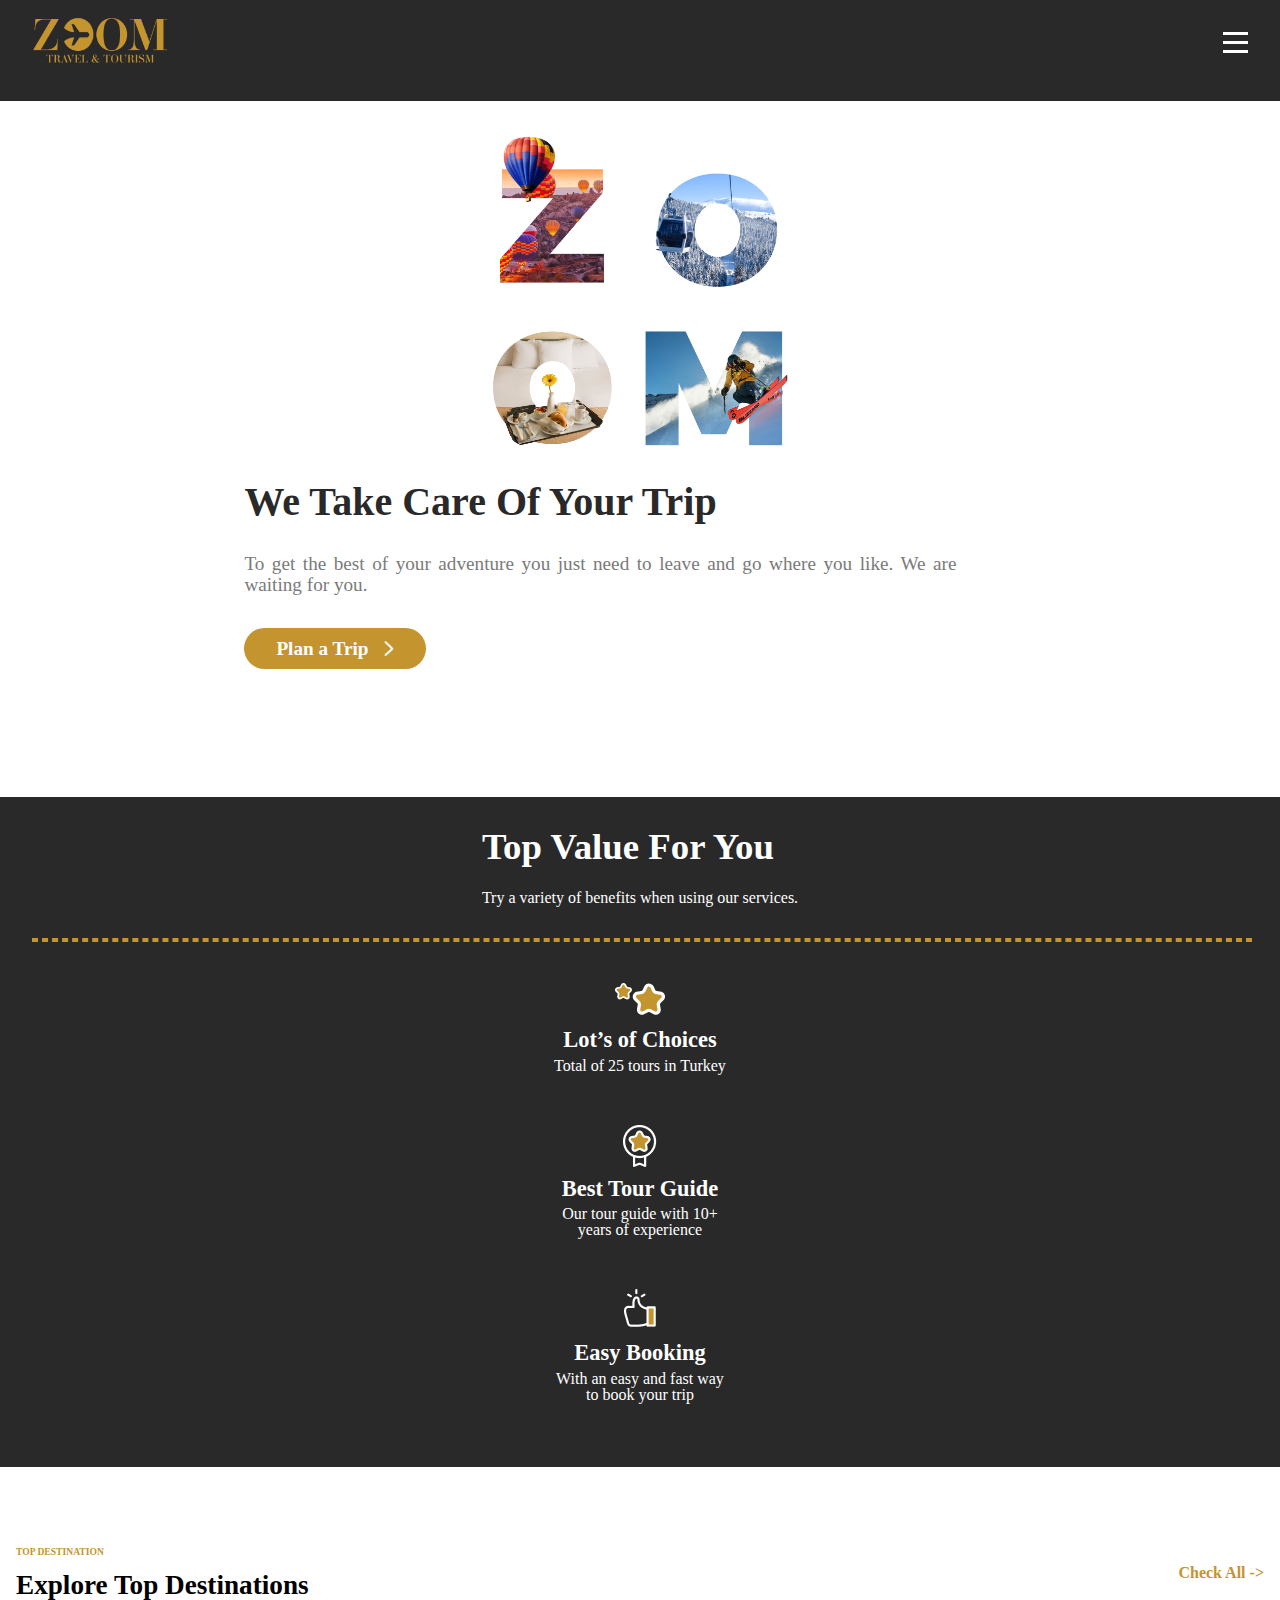
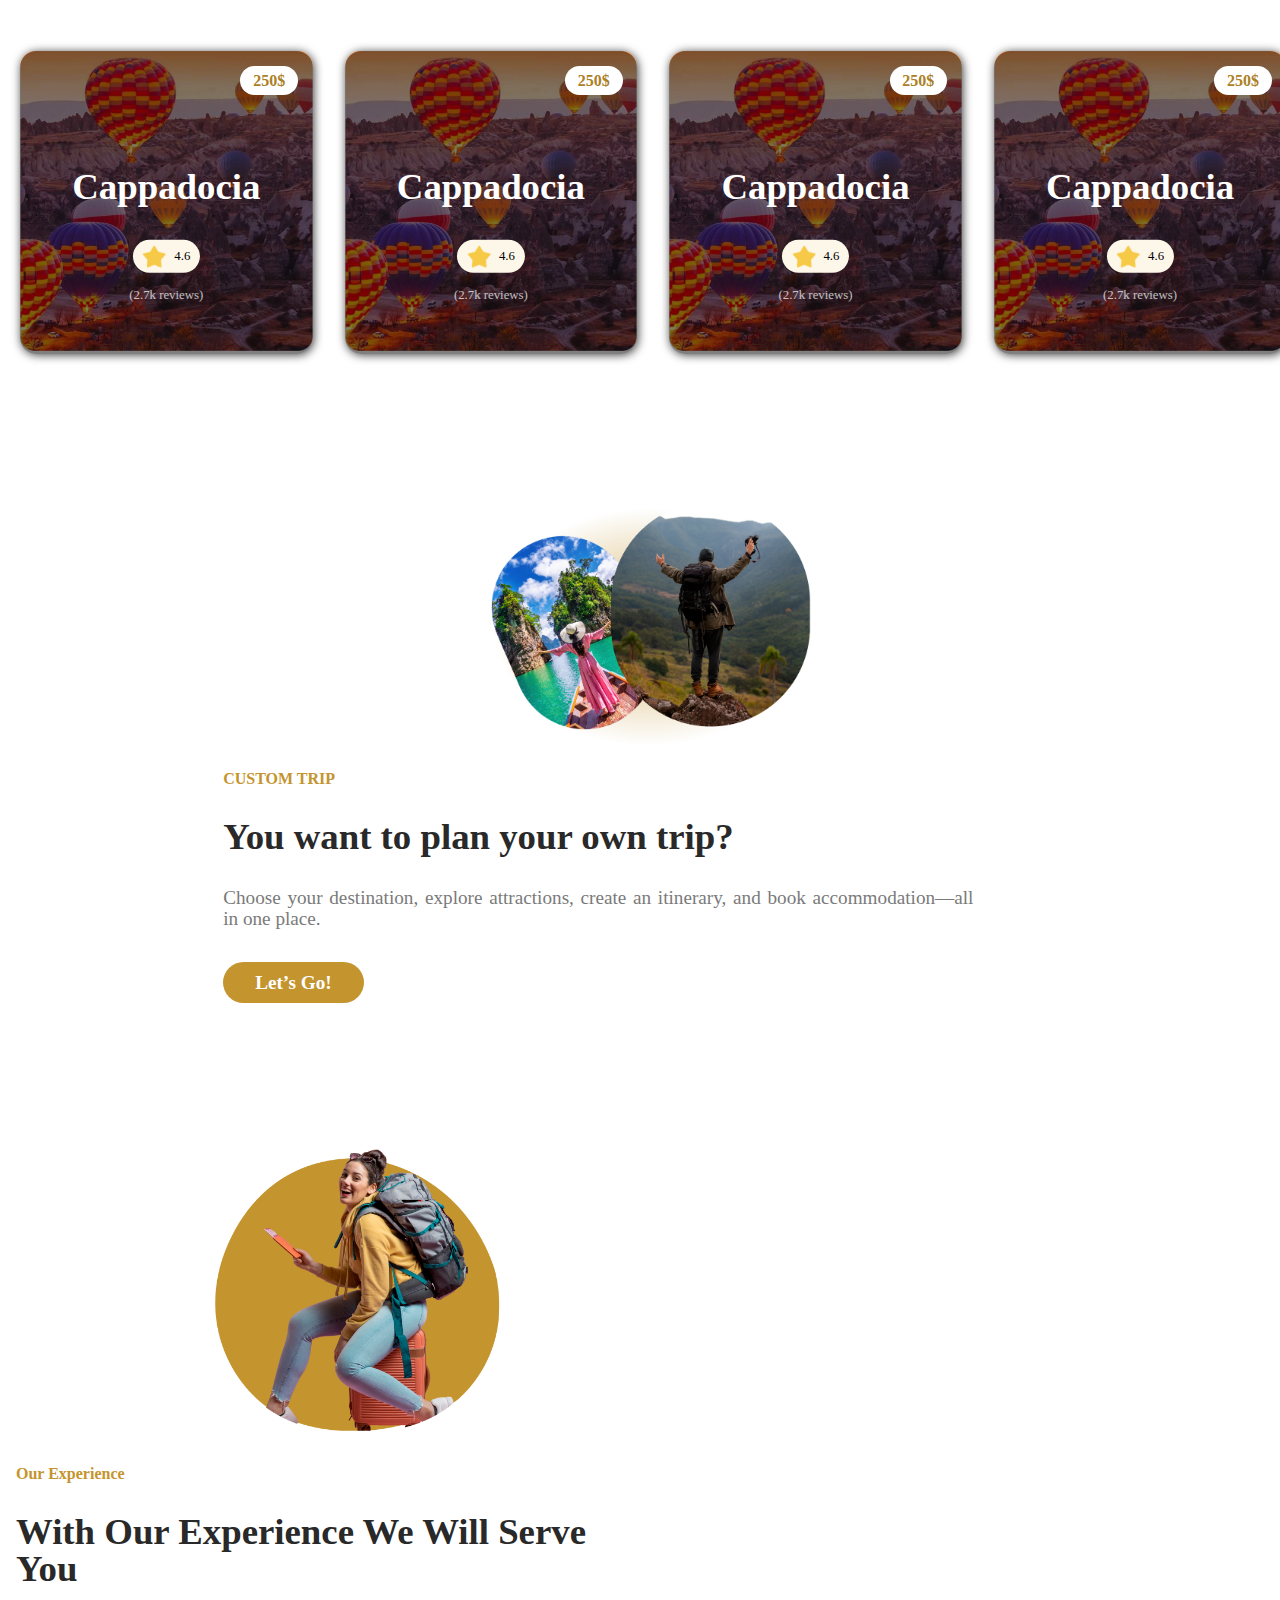
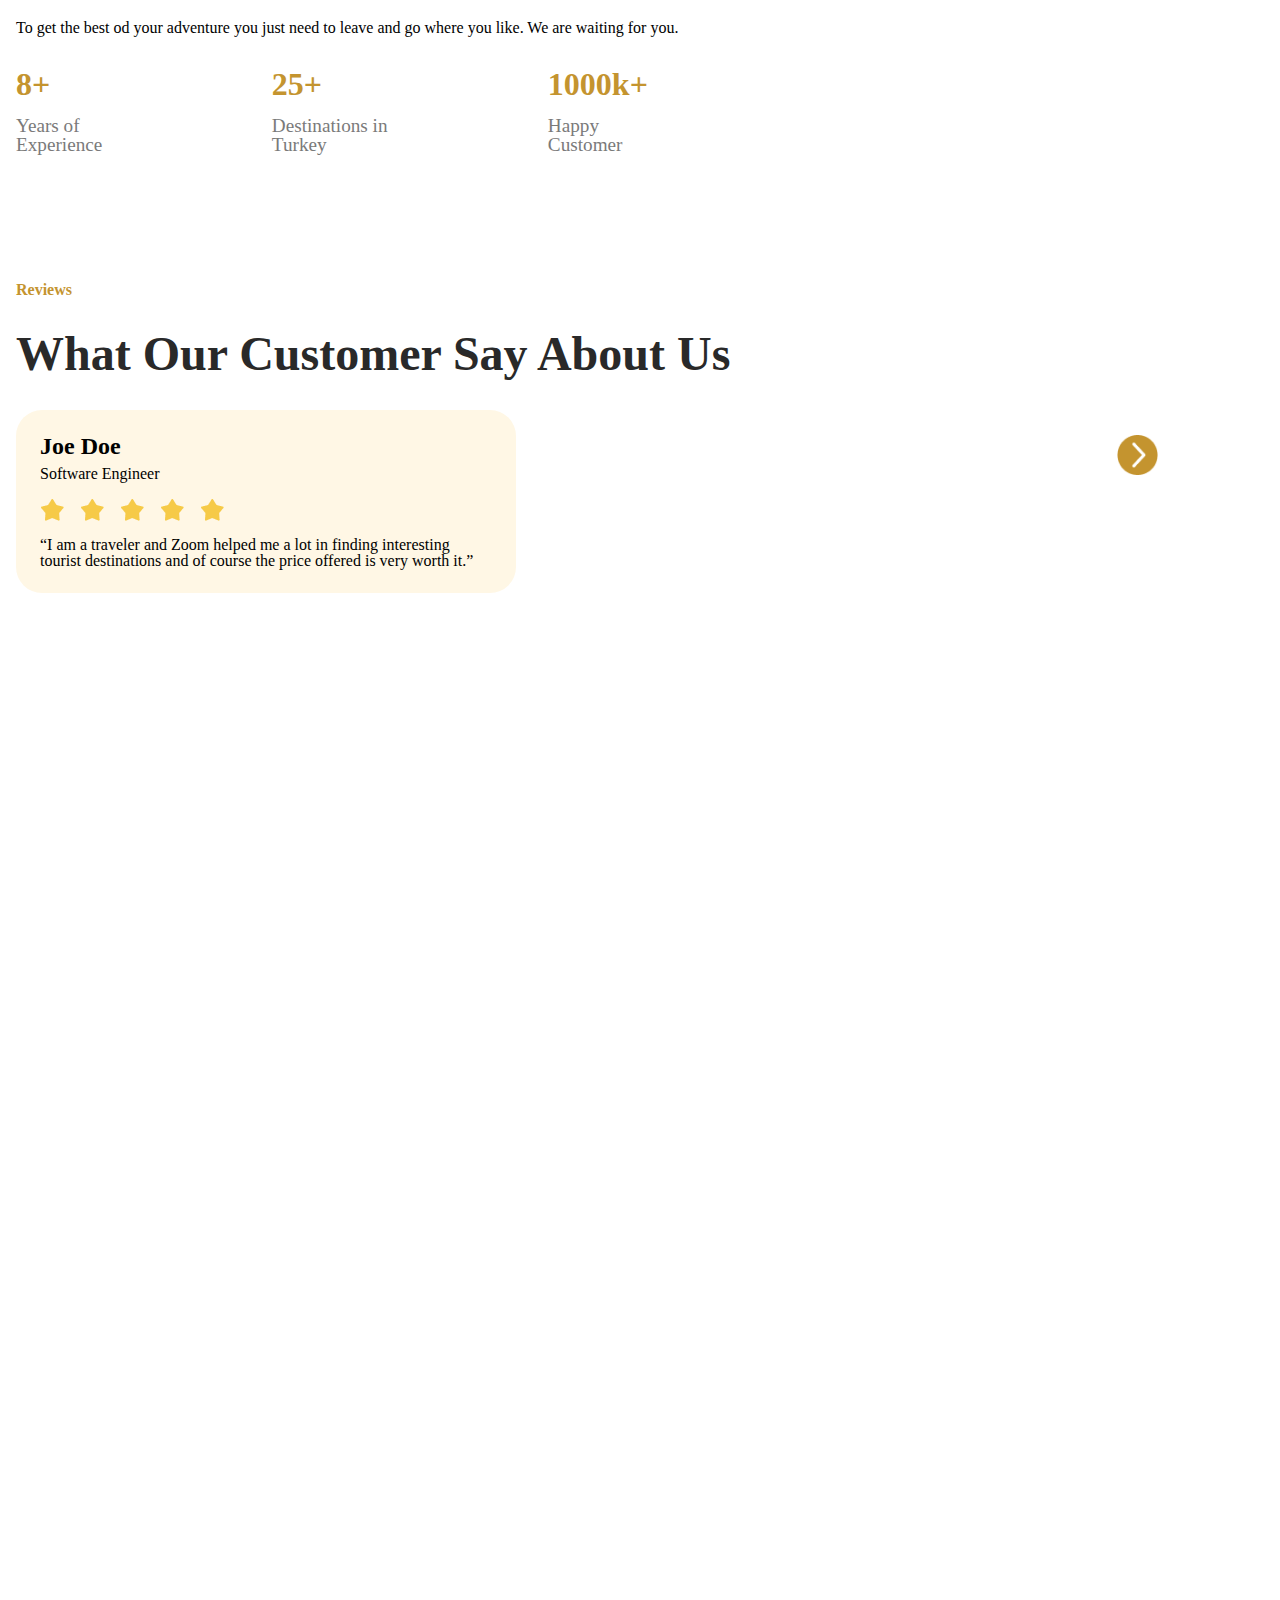
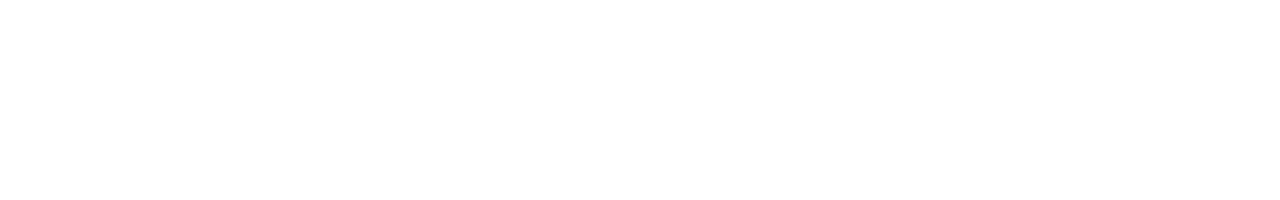
==== Html/index.html @ c35bd34d "links fixing" ====
<!DOCTYPE html>

<html>

<head>
    <meta charset="utf-8">
    <meta http-equiv="X-UA-Compatible" content="IE=edge">
    <title>Zoom Tourism</title>
    <meta name="Authors" content="Mohammad Soqar, Mohammed AS Alazzar">
    <meta name="description" content="">
    <link rel="icon" href="../assets/Brand/LogoPlane.png">

    <meta name="viewport" content="width=device-width, initial-scale=1">
    <link rel="stylesheet" href="../Style/style.css">
    <link rel="stylesheet" href="../Style/navbar.css">
    <link rel="stylesheet" href="../Style/index.css">
</head>

<body>
    <nav class="nav-bar">
        <div class="nav-header">
            <a href="index.html"><img src="../assets/Brand/Logo.png" alt="Logo" class="logo"></a>
            <div class="hamburger-menu">
                <div class="bar"></div>
                <div class="bar"></div>
                <div class="bar"></div>
            </div>
        </div>
        <ul class="nav-list">
            <a href="aboutus.html">
                <li class="nav-links">About Us</li>
            </a>
            <a href="trips.html">
                <li class="nav-links">Trips</li>
            </a>
            <a href="blogs.html">
                <li class="nav-links">Blogs</li>
            </a>
            <a href="carRental.html">
                <li class="nav-links">Car Rental</li>
            </a>
        </ul>
        <!-- Include the buttons here initially hidden -->
        <div class="nav-buttons">
            <button class="Transperent-brand-btn">Login</button>
            <button class="brand-background-btn">Sign up</button>
        </div>
    </nav>



    <section class="img-text-section">
        <div class="text-side">
            <h1>We Take Care Of Your Trip</h1>
            <p>To get the best of your adventure you just need to leave and go where you like. We are waiting for you.
            </p>
            <a class="brand-background-btn anchor-with-img" href="">Plan a Trip <img src="../assets/Icons/arrowRight.png"
                    style="max-height: 15px;" alt=""></a>
        </div>

        <div>
            <img class="main-ZOOM" src="../assets/Pictures/main-ZOOM.png" alt="">
        </div>
    </section>


    <section class="value-section">
        <div class="man-suitcase-side">
            <div class="man-suitcase">
                <img src="../assets/Pictures/man-suitcase.png" style="max-height: 420px;" alt="man-suitcase">
            </div>
            <div>
                <img src="../assets/Pictures/man-suitcase.png" style="opacity: 0; max-height: 420px;" alt="man-suitcase">
            </div>
        </div>




        <div class="top-values">
            <div class="value-sec-title">
                <h2>Top Value For You</h2>
                <p>Try a variety of benefits when using our services.</p>
            </div>

            <div class="dashed-line-mobile">
                <div class="dashed-line"></div>
            </div>

            <div class="values">
                <div class="value">
                    <div class="value-title">
                        <img src="../assets/Icons/twoStars.png" alt="">
                        <h3>Lot’s of Choices</h3>
                    </div>
                    <div class="value-para">
                        <img src="../assets/Icons/twoStars.png" style="opacity: 0 !important;" alt="placeholder">
                        <p>Total of 25 tours in Turkey</p>
                    </div>
                </div>

                <div class="value">
                    <div class="value-title">
                        <img src="../assets/Icons/starBadge.png" alt="">
                        <h3>Best Tour Guide</h3>
                    </div>
                    <div class="value-para">
                        <img src="../assets/Icons/starBadge.png" style="opacity: 0 !important;" alt="placeholder">
                        <p>Our tour guide with 10+ years of experience</p>
                    </div>
                </div>

                <div class="value">
                    <div class="value-title">
                        <img src="../assets/Icons/like.png" alt="">
                        <h3>Easy Booking</h3>
                    </div>
                    <div class="value-para">
                        <img src="../assets/Icons/like.png" style="opacity: 0 !important;" alt="placeholder">
                        <p>With an easy and fast way to book your trip</p>
                    </div>
                </div>

            </div>

        </div>
    </section>



    <section class="top-dest-sec">

        <div class="section-title">
            <div class="section-title-text">
                <h2>TOP DESTINATION</h2>
                <h3>Explore Top Destinations</h3>
            </div>
            <div class="section-title-cta">
                <a href="">Check All -></a>
            </div>
        </div>

        <div class="carousel-container">
            <button class="carousel-control prev"><img src="../assets/Icons/arrowLeft.png" alt=""></button>

            <div class="carousel">
                <div class="carousel-item">
                    <div class="Thumbnail">
                        <span>250$</span>
                        <img src="../assets/trips/kapadokya.png" alt="Trip 1">
                    </div>

                    <div class="trip-description">
                        <div class="trip-title">
                            <h3>Enjoy the Beauty of Bursa</h3>
                            <p>Bursa</p>
                        </div>

                        <div class="rating">
                            <div class="star-rating"><img src="../assets/Icons/StarReview.png" alt="star">4.6</div>
                            <span>(2.7k reviews)</span>
                        </div>
                    </div>


                </div>

                <div class="carousel-item">
                    <div class="Thumbnail">
                        <span>250$</span>
                        <img src="../assets/trips/Trabzon.png" alt="Trip 1">
                    </div>

                    <div class="trip-description">
                        <div class="trip-title">
                            <h3>Enjoy the Beauty of Bursa</h3>
                            <p>Bursa</p>
                        </div>

                        <div class="rating">
                            <div class="star-rating"><img src="../assets/Icons/StarReview.png" alt="star">4.6</div>
                            <span>(2.7k reviews)</span>
                        </div>
                    </div>
                </div>

                <div class="carousel-item">
                    <div class="Thumbnail">
                        <span>250$</span>
                        <img src="../assets/trips/Bursa.png" alt="Trip 1">
                    </div>

                    <div class="trip-description">
                        <div class="trip-title">
                            <h3>Enjoy the Beauty of Bursa</h3>
                            <p>Bursa</p>
                        </div>

                        <div class="rating">
                            <div class="star-rating"><img src="../assets/Icons/StarReview.png" alt="star">4.6</div>
                            <span>(2.7k reviews)</span>
                        </div>
                    </div>
                </div>
            </div>
            <button class="carousel-control next"><img src="../assets/Icons/arrowRight.png" alt=""></button>
        </div>

        <div class="carousel-container-mobile">
            <div class="carousel-item-mobile">

                <span class="price-tag">250$</span>

                <div class="trip-description-mobile">

                    <div class="trip-title-mobile">
                        <h3>Cappadocia</h3>
                    </div>

                    <div class="rating-mobile">
                        <div class="star-rating-mobile"><img src="../assets/Icons/StarReview.png" alt="star">4.6</div>
                        <span>(2.7k reviews)</span>
                    </div>

                </div>

                <div class="image-container">
                    <img class="Thumbnail-trip-mobile" height="300px" src="../assets/trips/kapadokya.png" alt="Trip 1">
                </div>
            </div>

            <div class="carousel-item-mobile">

                <span class="price-tag">250$</span>

                <div class="trip-description-mobile">

                    <div class="trip-title-mobile">
                        <h3>Cappadocia</h3>
                    </div>

                    <div class="rating-mobile">
                        <div class="star-rating-mobile"><img src="../assets/Icons/StarReview.png" alt="star">4.6</div>
                        <span>(2.7k reviews)</span>
                    </div>

                </div>

                <div class="image-container">
                    <img class="Thumbnail-trip-mobile" height="300px" src="../assets/trips/kapadokya.png" alt="Trip 1">
                </div>
            </div>
            <div class="carousel-item-mobile">

                <span class="price-tag">250$</span>

                <div class="trip-description-mobile">

                    <div class="trip-title-mobile">
                        <h3>Cappadocia</h3>
                    </div>

                    <div class="rating-mobile">
                        <div class="star-rating-mobile"><img src="../assets/Icons/StarReview.png" alt="star">4.6</div>
                        <span>(2.7k reviews)</span>
                    </div>

                </div>

                <div class="image-container">
                    <img class="Thumbnail-trip-mobile" height="300px" src="../assets/trips/kapadokya.png" alt="Trip 1">
                </div>
            </div>

            <div class="carousel-item-mobile">

                <span class="price-tag">250$</span>

                <div class="trip-description-mobile">

                    <div class="trip-title-mobile">
                        <h3>Cappadocia</h3>
                    </div>

                    <div class="rating-mobile">
                        <div class="star-rating-mobile"><img src="../assets/Icons/StarReview.png" alt="star">4.6</div>
                        <span>(2.7k reviews)</span>
                    </div>

                </div>

                <div class="image-container">
                    <img class="Thumbnail-trip-mobile" height="300px" src="../assets/trips/kapadokya.png" alt="Trip 1">
                </div>
            </div>

            <div class="carousel-item-mobile">

                <span class="price-tag">250$</span>

                <div class="trip-description-mobile">

                    <div class="trip-title-mobile">
                        <h3>Cappadocia</h3>
                    </div>

                    <div class="rating-mobile">
                        <div class="star-rating-mobile"><img src="../assets/Icons/StarReview.png" alt="star">4.6</div>
                        <span>(2.7k reviews)</span>
                    </div>

                </div>

                <div class="image-container">
                    <img class="Thumbnail-trip-mobile" height="300px" src="../assets/trips/kapadokya.png" alt="Trip 1">
                </div>
            </div>

            <div class="carousel-item-mobile">

                <span class="price-tag">250$</span>

                <div class="trip-description-mobile">

                    <div class="trip-title-mobile">
                        <h3>Cappadocia</h3>
                    </div>

                    <div class="rating-mobile">
                        <div class="star-rating-mobile"><img src="../assets/Icons/StarReview.png" alt="star">4.6</div>
                        <span>(2.7k reviews)</span>
                    </div>

                </div>

                <div class="image-container">
                    <img class="Thumbnail-trip-mobile" height="300px" src="../assets/trips/kapadokya.png" alt="Trip 1">
                </div>
            </div>
        </div>

    </section>

    <section class="img-text-section CustomTrip-section">

        <div class="text-side CustomTrip-text">
            <h2>CUSTOM TRIP</h2>
            <h3>You want to plan your own trip?</h3>
            <p>Choose your destination, explore attractions, create an itinerary, and book accommodation—all in one
                place.</p>
            <a class="brand-background-btn anchor-with-img" href="">Let’s Go!</a>
        </div>
        <div>
            <img class="CustomTrip-img" src="../assets/Pictures/CustomTrip.png" alt="">
        </div>
    </section>

    <section class="experience-sec">

        <div>
            <img class="xp-girl" src="../assets/Pictures/girl-xp-suitcase.png" alt="">
        </div>

        <div class="experience-text-side">
            <h2>Our Experience</h2>
            <h3>With Our Experience We Will Serve You</h3>
            <p>To get the best od your adventure you just need to leave and go where you like. We are waiting for you.
            </p>
            <div class="experience-items">
                <div class="xp-item">
                    <h4>8+</h4>
                    <p>Years of Experience</p>
                </div>
                <div class="xp-item">
                    <h4>25+</h4>
                    <p>Destinations in Turkey</p>
                </div>
                <div class="xp-item">
                    <h4>1000k+</h4>
                    <p>Happy Customer</p>
                </div>
            </div>
        </div>

    </section>


    <section class="review-sec">
        <div class="reviews-text-side">
            <div class="reviews-text">
                <h2>Reviews</h2>
                <h3>What Our Customer Say About Us</h3>
            </div>
            <div class="reviews">
                <button class="next-btn"><img style="max-height: 40px;" src="../assets/Icons/right-btn-arrow.png"
                        alt=""></button>
                <div class="review-carousel">


                    <div class="carousel-viewport">
                        <div class="review-card-container">
                            <div class="review-card">
                                <div class="review-id">
                                    <h4>Joe Doe</h4>
                                    <span>Software Engineer</span>
                                </div>

                                <div class="review-stars">
                                    <img src="../assets/Icons/StarReview.png" alt="">
                                    <img src="../assets/Icons/StarReview.png" alt="">
                                    <img src="../assets/Icons/StarReview.png" alt="">
                                    <img src="../assets/Icons/StarReview.png" alt="">
                                    <img src="../assets/Icons/StarReview.png" alt="">
                                </div>
                                <p>“I am a traveler and Zoom helped me a lot in finding interesting tourist destinations
                                    and
                                    of
                                    course
                                    the
                                    price offered is very worth it.”</p>
                            </div>
                        </div>

                        <div class="review-card-container">
                            <div class="review-card">
                                <div class="review-id">
                                    <h4>Joe Doe</h4>
                                    <span>Software Engineer</span>
                                </div>

                                <div class="review-stars">
                                    <img src="../assets/Icons/StarReview.png" alt="">
                                    <img src="../assets/Icons/StarReview.png" alt="">
                                    <img src="../assets/Icons/StarReview.png" alt="">
                                    <img src="../assets/Icons/StarReview.png" alt="">
                                    <img src="../assets/Icons/StarReview.png" alt="">
                                </div>
                                <p>“I am a traveler and Zoom helped me a lot in finding interesting tourist destinations
                                    and
                                    of
                                    course
                                    the
                                    price offered is very worth it.”</p>
                            </div>
                        </div>

                        <div class="review-card-container">
                            <div class="review-card">
                                <div class="review-id">
                                    <h4>Joe Doe</h4>
                                    <span>Software Engineer</span>
                                </div>

                                <div class="review-stars">
                                    <img src="../assets/Icons/StarReview.png" alt="">
                                    <img src="../assets/Icons/StarReview.png" alt="">
                                    <img src="../assets/Icons/StarReview.png" alt="">
                                    <img src="../assets/Icons/StarReview.png" alt="">
                                    <img src="../assets/Icons/StarReview.png" alt="">
                                </div>
                                <p>“I am a traveler and Zoom helped me a lot in finding interesting tourist destinations
                                    and
                                    of
                                    course
                                    the
                                    price offered is very worth it.”</p>
                            </div>
                        </div>

                    </div>

                </div>
            </div>
        </div>

        <!--  <div class="reviews-map">
            <img src="../assets/Pictures/reviews-map.png" alt="">
        </div> -->


    </section>


    <script src="https://code.jquery.com/jquery-3.6.0.min.js"></script>
    <script src="../Javascript/app.js"></script>



</body>

</html>
---- Style/style.css ----
button {
    -webkit-tap-highlight-color: transparent;
    /* Safari and other WebKit-based browsers */
    tap-highlight-color: transparent;
    /* Modern browsers */
}

html,
body,
div,
span,
applet,
object,
iframe,
h1,
h2,
h3,
h4,
h5,
h6,
p,
blockquote,
pre,
a,
abbr,
acronym,
address,
big,
cite,
code,
del,
dfn,
em,
img,
ins,
kbd,
q,
s,
samp,
small,
strike,
strong,
sub,
sup,
tt,
var,
b,
u,
i,
center,
dl,
dt,
dd,
ol,
ul,
li,
fieldset,
form,
label,
legend,
table,
caption,
tbody,
tfoot,
thead,
tr,
th,
td,
article,
aside,
canvas,
details,
embed,
figure,
figcaption,
footer,
header,
hgroup,
menu,
nav,
output,
ruby,
section,
summary,
time,
mark,
audio,
video {
    margin: 0;
    padding: 0;
    border: 0;
    font-size: 100%;
    vertical-align: baseline;
}

/* HTML5 display-role reset for older browsers */
article,
aside,
details,
figcaption,
figure,
footer,
header,
hgroup,
menu,
nav,
section {
    display: block;
}

button:focus {
    outline: none;
    /* Remove the outline style */

}


button {
    background: transparent;
    border: none;
    cursor: pointer;
}

body {
    line-height: 1;
    height: 5000px;
}

ol,
ul {
    list-style: none;
}

blockquote,
q {
    quotes: none;
}

blockquote:before,
blockquote:after,
q:before,
q:after {
    content: '';
    content: none;
}

table {
    border-collapse: collapse;
    border-spacing: 0;
}

.Transperent-brand-btn,
.brand-background-btn {
    font-weight: 600;
    font-size: 1em;
    border: none;
    color: white;
    cursor: pointer;
    text-decoration: none;
}

.Transperent-brand-btn {
    color: #C4942F;
    background-color: transparent;
}

.brand-background-btn {
    background-color: #C4942F;
    border-radius: 22px;
    padding: .7rem 2rem;
}

.anchor-with-img {
    display: flex;
    align-items: center;
    max-width: fit-content;
    gap: 1rem;
}


@media only screen and (min-width: 885px) {}

@media only screen and (max-width: 885px) {}
---- Style/navbar.css ----
* {
    font-family: inter;
}


/* Desktop */
@media only screen and (min-width: 1300px) {
    .nav-bar {
        display: flex;
        justify-content: space-between;
        align-items: center;

        padding: 1.5rem 13.3rem 0rem 13.3rem;
    }

    .nav-list {
        list-style-type: none;
        margin: 0;
        padding: 0;
        display: flex;
        gap: 3rem;
        align-items: center;

    }

    .nav-list a{
        text-decoration: none;
        color: #C4942F;
    }

    .nav-links {
        margin-right: 0;
        cursor: pointer;
    }

    .logo {
        max-height: 60px;
    }

    .hamburger-menu {
        display: none;
    }

    .nav-buttons {
        display: flex;
        gap: 2rem;
    }
}

/* Mobile */
@media only screen and (max-width: 1300px) {
    .nav-list {
        display: flex;
        flex-direction: column;
        gap: .5rem;
        height: 0;
        overflow: hidden;
        list-style-type: none;
        padding: 0 !important;
        
    }

    .nav-list a{
        text-decoration: none;
        color: #C4942F;
    }

    .hamburger-menu {
        display: block;
    }

    .nav-bar {
        flex-direction: column;
        background-color: #292929;
        padding: 1rem 2rem 0rem 2rem;
        align-items: flex-start;
        gap: 2rem;
        
    }

    .nav-links {
        margin-right: 0;
        margin-bottom: 10px;
        cursor: pointer;
    }

    .hamburger-menu {
        display: flex !important;
     
    }

    .nav-list.active {
        height: auto;
    }

    .nav-header {
        display: flex;
        justify-content: space-between;
        align-items: center;
        width: 100%;
    }

    .logo {
        max-height: 50px;
    }

    /* Add this rule to hide the buttons initially on mobile */
    .nav-buttons {
        display: none;
        padding: 0rem 0rem 2rem 0rem;
    }

    /* Add this rule to show the buttons when the 'active' class is applied */
    .nav-buttons.active {
        display: flex;
        gap: 1rem;
    }


}


/* Global */
.nav-bar {
    display: flex;
}

.nav-list {
    font-weight: 600;
    font-size: 1.2em;
    color: #C4942F;
}

.hamburger-menu {
    display: none;
    flex-direction: column;
    cursor: pointer;
}

.bar {
    background-color: white;
    height: 3px;
    width: 25px;
    margin: 3px 0;
}
---- Style/index.css ----
.img-text-section {
    display: flex;
}

@media only screen and (min-width: 1300px) {

    .img-text-section {
        margin: 3rem 12rem;
        align-items: stretch;
    }

    .main-ZOOM {
        max-height: 500px;
    }


    .text-side {
        display: flex;
        flex-direction: column;
        justify-content: center;
        gap: 3rem;
        position: relative;
    }

    .text-side h1 {
        font-size: 5em;
        color: #292929;
        font-weight: 600;
        position: relative;
    }

    .text-side h3 {
        font-size: 3em;
        color: #292929;
        font-weight: 700;
        width: 90%;
        position: relative;
    }

    .text-side h2 {
        color: #C4942F;
        font-weight: 700;
        width: 90%;
        position: relative;
    }


    .CustomTrip-img {
        max-height: 480px;
    }

    .text-side p,
    .CustomTrip-text p {
        font-size: 1.2em;
        color: #7A7A7A;
        width: 60%;
        text-align: justify;
        font-weight: 500;
        position: relative;
    }

    .CustomTrip p {
        width: 80% !important;
    }

    .text-side a {
        font-size: 1.2em;
        color: #fff;
        text-align: justify;
        font-weight: 600;
        position: relative;
    }

    .carousel-container-mobile {
        display: none !important;
    }

    .value-section {
        display: flex;
        justify-content: space-around;
        background-color: #292929;
        flex-wrap: wrap;
        align-items: center;
        gap: 1rem;
        margin: 10rem 0rem 0rem 0rem;
        padding: 0rem 8rem;
    }

    .man-suitcase-side {
        position: relative;
    }

    .man-suitcase {
        position: absolute;
        bottom: 4rem;
    }

    .top-values h2 {
        font-size: 2.3em;
        font-weight: 600;
    }

    .top-values {
        color: #fff;
        display: flex;
        flex-direction: column;
        gap: 2rem;
        width: 65%;
    }

    .value-sec-title {
        display: flex;
        flex-direction: column;
        gap: 1.5rem;
    }

    .values {
        display: flex;
        gap: 3rem;
    }

    .value-title,
    .value-para {
        display: flex;
        align-items: center;
        gap: 0.4rem;
    }

    .value {
        display: flex;
        flex-direction: column;
        align-items: flex-start;
        width: 35%;
    }

    .value h3 {
        text-align: left;
    }

    .value p {
        text-align: left;
    }

    .dashed-line {
        border: 2px dashed #C4942F;
        width: 100%;
    }

    .section-title {
        margin: 0rem 4rem;

    }

    .top-dest-sec {
        margin: 6rem 8rem;
    }

    .section-title-text {
        gap: 1rem;
    }

    .section-title-text h2 {
        color: #C4942F;
        font-size: .9em;
        font-weight: 600;
    }

    .section-title-text h3 {
        font-size: 2em;
        font-weight: 600;
    }

    .carousel-container {
        position: relative;
        display: flex;
        gap: 2rem;
        padding: 20px;
        align-items: center;
        justify-content: space-between;
    }

    .trip-description {
        display: flex;
        flex-direction: column;
        gap: 1rem;
        margin: 1rem 0rem 0rem 0rem;
    }

    .Thumbnail {
        position: relative;
    }

    .carousel-item {
        display: flex;
        justify-content: center;
        align-items: center;
        gap: 1rem;
    }

    .Thumbnail span {
        position: absolute;
        font-family: inter;
        font-weight: 700;
        right: 5%;
        top: 5%;
        font-size: 1em;
        padding: .4rem .8rem;
        border-radius: 27px;
        background-color: #fff;
        color: #AB8026;
    }

    .trip-title {
        display: flex;
        flex-direction: column;
        align-items: flex-start;
        gap: 1rem;
    }

    .trip-title h3 {
        font-size: 1.4em;
        width: 70%;
        font-weight: 600;
        text-align: start;
    }

    .trip-title p {
        font-size: 1em;
        font-weight: 500;
        text-align: start;
    }

    .rating {
        display: flex;
        align-items: center;
        gap: 1rem;
        font-weight: 600;
    }

    .rating span {
        font-size: .8em;
        opacity: 70%;
    }

    .star-rating {
        display: flex;
        align-items: center;
        background-color: #FDF7E9;
        border-radius: 27px;
        font-size: .8em;
        gap: .5rem;
        padding: .3rem .6rem;
    }

    .carousel {
        display: flex;
        align-items: center;
        gap: 1rem;
        position: relative;
        justify-content: center;
    }

    .carousel-inner {
        display: flex;
        transition: transform 0.3s ease-in-out;
    }

    .prev-button,
    .next-button {
        position: absolute;
        top: 50%;
        transform: translateY(-50%);
        padding: 5px 10px;
        background-color: #333;
        color: white;
        border: none;
        cursor: pointer;
    }

    .prev-button {
        left: 0;
    }

    .next-button {
        right: 0;
    }

    .carousel-item {
        flex: 0 0 calc(33.33% - 20px);
        /* Display 3 items on desktop with 20px gap */
        padding: 10px;
        text-align: center;
        transition: transform 0.3s ease-in-out;
        /* Add smooth animation */
    }

    .carousel-item img {
        max-width: 100%;
    }

    /* Styles for navigation buttons */
    .carousel-control {
        transform: translateY(-50%);
        background: #C4942F;
        border-radius: 50%;
        color: white;
        border: none;
        padding: 10px 15px;
        cursor: pointer;
    }

    .prev {
        left: 0;
    }

    .next {
        right: 0;
    }

    .experience-sec {
        display: inline-flex;
        justify-content: center;
        align-items: center;
        gap: 6rem;
        margin-top: 5rem;
        padding: 3rem 6rem;
        background-image: url(../assets/elements/ExperienceVector.png);
        background-repeat: no-repeat;
        background-position: center;
        background-size: cover;

    }

    .experience-text-side {
        display: flex;
        flex-direction: column;
        gap: 2rem;
    }


    .experience-text-side h3 {
        font-size: 3em;
        color: #292929;
        font-weight: 700;
        width: 90%;
        position: relative;
    }

    .experience-text-side h2 {
        color: #C4942F;
        font-weight: 700;
        width: 90%;
        position: relative;
    }

    .experience-items {
        display: flex;
        justify-content: space-between;
    }

    .experience-items h4 {
        color: #C4942F;
        font-weight: 700;
        font-size: 2em;
        position: relative;
    }

    .experience-items p {
        font-size: 1.2em;
        color: #7A7A7A;
        width: 90%;
        font-weight: 500;
        position: relative;
    }

    .xp-item {
        display: flex;
        gap: 1rem;
        flex-direction: column;
    }


    .reviews {
        position: relative;
    }

    .review-sec {
        display: flex;
        margin: 12rem 8rem 0rem 8rem;
        align-items: center;
        gap: 2rem;
    }

    .reviews-map img {
        max-height: 240px;
    }

    .reviews-text {
        display: flex;
        flex-direction: column;
        gap: 2rem;
    }

    .reviews-text h3 {
        font-size: 3em;
        color: #292929;
        font-weight: 700;
        width: 90%;
        position: relative;
    }

    .reviews-text h2 {
        color: #C4942F;
        font-weight: 700;
        width: 90%;
        position: relative;
    }

    .reviews-text-side {
        width: 50%;
        display: flex;
        flex-direction: column;
        gap: 2rem;
    }

    .review-carousel {
        overflow: hidden;
        position: relative;
        max-width: 500px;

    }

    .carousel-viewport {
        display: flex;
        transition: transform 0.3s ease-in-out;
        width: 100%;
    }

    .review-card-container {
        flex: 0 0 100%;
        /* Each card container takes 33.33% of the viewport width with a 10px gap */
        padding: 1.5rem;
        background-color: #FFF7E5;
        box-sizing: border-box;
        border-radius: 1.625rem;
    }

    .review-card {
        width: 100%;
        display: flex;
        flex-direction: column;
        gap: 1rem;

    }

    .review-stars {
        display: flex;
        gap: 1rem;
    }

    .next-btn {
        margin-top: 10px;
        position: absolute;
        z-index: 1;
        right: 10%;
        top: 50%;
        transform: translateY(-50%);
    }

    .review-id {
        display: flex;
        flex-direction: column;
        gap: .5rem;
    }

    .review-id h4 {
        font-size: 1.5em;
        font-weight: 600;
    }

}

@media only screen and (max-width: 720px) {
    .main-ZOOM {
        max-height: 320px;
    }

    .carousel-container {
        position: relative;
        display: flex;
        gap: 2rem;
        margin: 0rem 1rem;
        padding: 20px;
        align-items: center;
        justify-content: center;
    }

}

@media only screen and (max-width: 1300px) {

    .img-text-section {
        flex-direction: column-reverse;
        margin: 2rem 1rem 0rem 1rem !important;
        align-items: center;
        gap: 1rem;

    }

    .CustomTrip-section {
        margin-top: 8rem !important;
    }

    .text-side h3 {
        font-size: 2.3em;
        color: #292929;
        font-weight: 700;
        width: 90%;
        position: relative;
    }

    .text-side h2 {
        color: #C4942F;
        font-weight: 700;
        width: 90%;
        position: relative;
    }



    .CustomTrip-img {
        max-height: 250px;
    }


    .main-ZOOM {
        max-height: 330px;
    }

    .text-side {
        display: flex;
        flex-direction: column;
        justify-content: center;
        gap: 2rem;
        position: relative;
    }

    .text-side h1 {
        font-size: 2.5em;
        color: #292929;
        font-weight: 600;
        position: relative;
    }

    .text-side p {
        font-size: 1.2em;
        color: #7A7A7A;
        width: 90%;
        line-height: 1.3rem;
        text-align: justify;
        font-weight: 500;
        position: relative;
    }

    .text-side a {
        font-size: 1.2em;
        color: #fff;
        text-align: justify;
        font-weight: 600;
        position: relative;
    }

    .value-section {
        background-color: #292929;
        width: 100%;
        align-items: center;
        margin: 8rem 0rem 0rem 0rem;

    }

    .man-suitcase-side {
        display: none !important;

    }

    .man-suitcase {
        display: none !important;
        position: absolute;
        bottom: 4rem;
    }

    .top-values {
        color: #fff;
        display: flex;
        flex-direction: column;
        gap: 2rem;
        padding: 2rem 2rem 4rem 2rem;
        align-items: center;
    }

    .top-values h2 {
        font-size: 2.3em;
        font-weight: 600;
    }

    .value-sec-title {
        display: flex;
        flex-direction: column;
        gap: 1.5rem;
    }


    .dashed-line {
        border: 2px dashed #C4942F;
        width: 100%;
    }

    .dashed-line-mobile {
        width: 100%;
    }

    .values {
        display: flex;
        flex-direction: column;
        gap: 3rem;
        align-items: center;
    }

    .value-title,
    .value-para {
        display: flex;
        flex-direction: column;
        align-items: center;
        gap: 0.4rem;
    }

    .value-para img {
        display: none !important;
    }

    .value {
        display: flex;
        flex-direction: column;
        align-items: center;
        width: 64%;
        gap: 0.4rem;
    }

    .value h3 {
        text-align: center;
        font-size: 1.4em;
    }

    .value p {
        text-align: center;
    }

    .carousel-container {
        display: none !important;
    }

    .trip-description-mobile {
        position: absolute;
        z-index: 1;
        display: flex;
        flex-direction: column;
        align-items: center;
        top: 60%;
        left: 50%;
        gap: 2rem;
        transform: translate(-50%, -50%);
    }

    .carousel-item-mobile {
        position: relative;
        box-shadow: 1px 1px 10px rgba(0, 0, 0, 0.75);
        border-radius: 16.42px;
    }


    .image-container {
        display: inline-block;
    }

    .image-container::before {
        content: "";
        position: absolute;
        top: 0;
        left: 0;
        width: 100%;
        border-radius: 16.42px;
        height: 100%;
        background-color: rgba(0, 0, 0, 0.5);
        pointer-events: none;
    }


    .trip-title-mobile h3 {
        color: #fff;
        font-family: Inter;
        font-size: 2.3em;
        font-style: normal;
        font-weight: 600;
        line-height: normal;
    }

    .trip-title-mobile {
        display: flex;
        flex-direction: column;
        align-items: center;
    }

    .rating-mobile {
        display: flex;
        flex-direction: column;
        align-items: center;
        gap: 1rem;
    }


    .carousel-container-mobile {
        position: relative;
        display: flex;
        gap: 2rem;
        margin: 0rem;
        padding: 20px;
        align-items: center;
        justify-content: flex-start;
        overflow-y: scroll;

    }

    .star-rating-mobile {
        display: flex;
        align-items: center;
        background-color: #FDF7E9;
        border-radius: 27px;
        font-size: .8em;
        gap: .5rem;
        padding: .3rem .6rem;
    }

    .rating-mobile span {
        color: #FFF;
        font-size: .8em;
        opacity: 70%;
    }

    .price-tag {
        z-index: 1;
        position: absolute;
        font-family: inter;
        font-weight: 700;
        right: 5%;
        top: 5%;
        font-size: 1em;
        padding: .4rem .8rem;
        border-radius: 27px;
        background-color: #fff;
        color: #AB8026;
    }

    .section-title-text {
        gap: 1rem;
    }

    .section-title-text h2 {
        color: #C4942F;
        font-size: .6em;
        font-weight: 600;
    }

    .section-title-text h3 {
        font-size: 1.7em;
        font-weight: 600;
    }

    .top-dest-sec {
        display: flex;
        gap: 2rem;
        margin: 5rem 0rem;
        flex-direction: column;
    }

    .section-title {
        margin: 0rem 1rem;

    }

    .experience-sec {
        display: inline-flex;
        justify-content: center;
        align-items: center;
        gap: 2rem;
        flex-direction: column;
        margin: 8rem 1rem 0rem 1rem;
        background-repeat: no-repeat;
        background-position: center;
        background-size: cover;

    }

    .experience-text-side {
        display: flex;
        flex-direction: column;
        gap: 2rem;
    }

    .xp-girl {
        max-height: 300px;
    }


    .experience-text-side h3 {
        font-size: 2.3em;
        color: #292929;
        font-weight: 700;
        width: 90%;
        position: relative;
    }

    .experience-text-side h2 {
        color: #C4942F;
        font-weight: 700;
        width: 90%;
        position: relative;
    }

    .experience-items {
        display: flex;
        justify-content: space-between;
    }

    .experience-items h4 {
        color: #C4942F;
        font-weight: 700;
        font-size: 2em;
        position: relative;
    }

    .experience-items p {
        font-size: 1.2em;
        color: #7A7A7A;
        width: 90%;
        font-weight: 500;
        position: relative;
    }

    .xp-item {
        display: flex;
        gap: 1rem;
        flex-direction: column;
    }





    .reviews {
        position: relative;
    }

    .review-sec {
        display: flex;
        margin: 8rem 1rem 0rem 1rem;
        align-items: center;
        gap: 2rem;
    }

    .reviews-map img {
        max-height: 240px;
    }

    .reviews-text {
        display: flex;
        flex-direction: column;
        gap: 2rem;
    }

    .reviews-text h3 {
        font-size: 3em;
        color: #292929;
        font-weight: 700;
        width: 90%;
        position: relative;
    }

    .reviews-text h2 {
        color: #C4942F;
        font-weight: 700;
        width: 90%;
        position: relative;
    }

    .reviews-text-side {
        display: flex;
        flex-direction: column;
        width: 100%;
        gap: 2rem;
    }

    .review-carousel {
        overflow: hidden;
        position: relative;
        max-width: 500px;

    }

    .carousel-viewport {
        display: flex;
        transition: transform 0.3s ease-in-out;
        width: 100%;
    }

    .review-card-container {
        flex: 0 0 100%;
        /* Each card container takes 33.33% of the viewport width with a 10px gap */
        padding: 1.5rem;
        background-color: #FFF7E5;
        box-sizing: border-box;
        border-radius: 1.625rem;
    }

    .review-card {
        width: 100%;
        display: flex;
        flex-direction: column;
        gap: 1rem;

    }

    .review-stars {
        display: flex;
        gap: 1rem;
    }

    .next-btn {
        margin-top: 10px;
        position: absolute;
        z-index: 1;
        right: 8%;
        top: 20%;
        transform: translateY(-50%);
    }

    .review-id {
        display: flex;
        flex-direction: column;
        gap: .5rem;
    }

    .review-id h4 {
        font-size: 1.5em;
        font-weight: 600;
    }


}



.section-title {
    display: flex;
    justify-content: space-between;
    align-items: center;
}


.section-title-text {
    display: flex;
    flex-direction: column;
    align-items: flex-start;

}

.section-title-cta a {
    text-decoration: none;
    color: #C4942F;
    font-weight: 600;
}
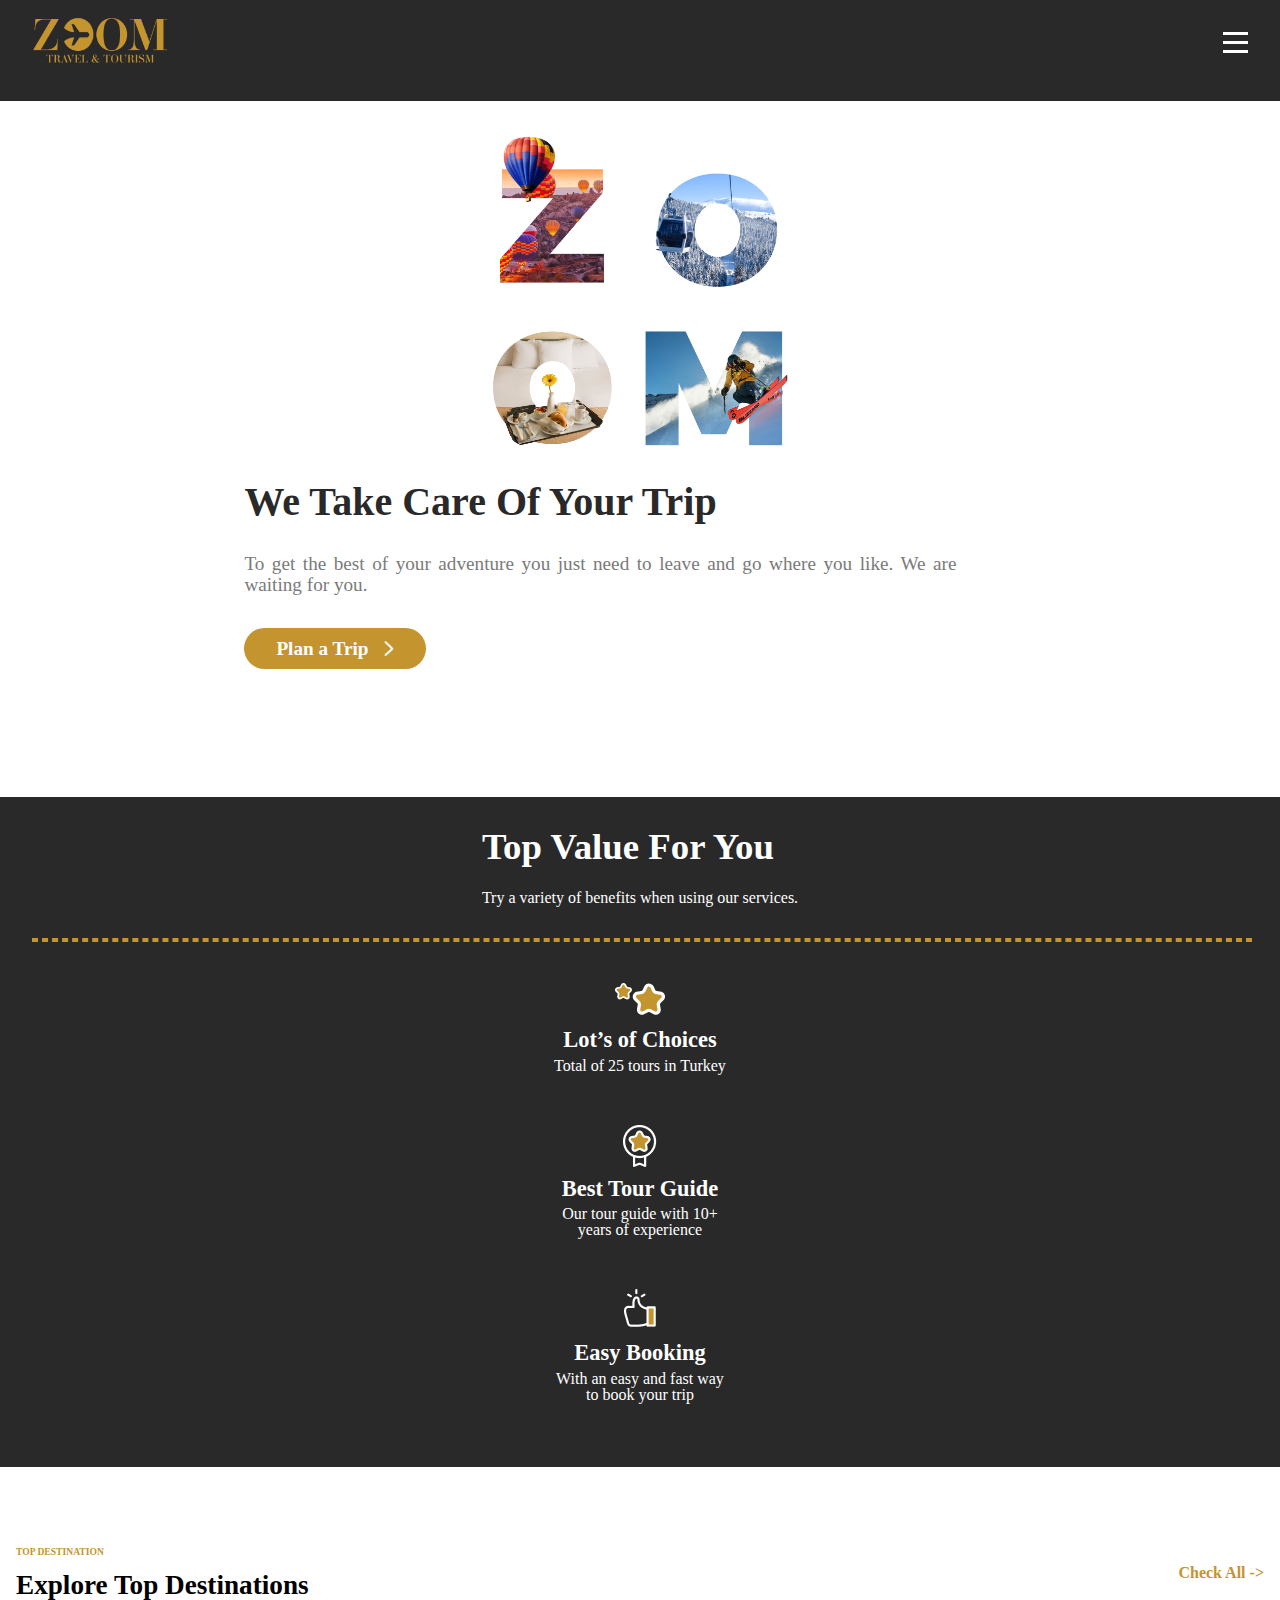
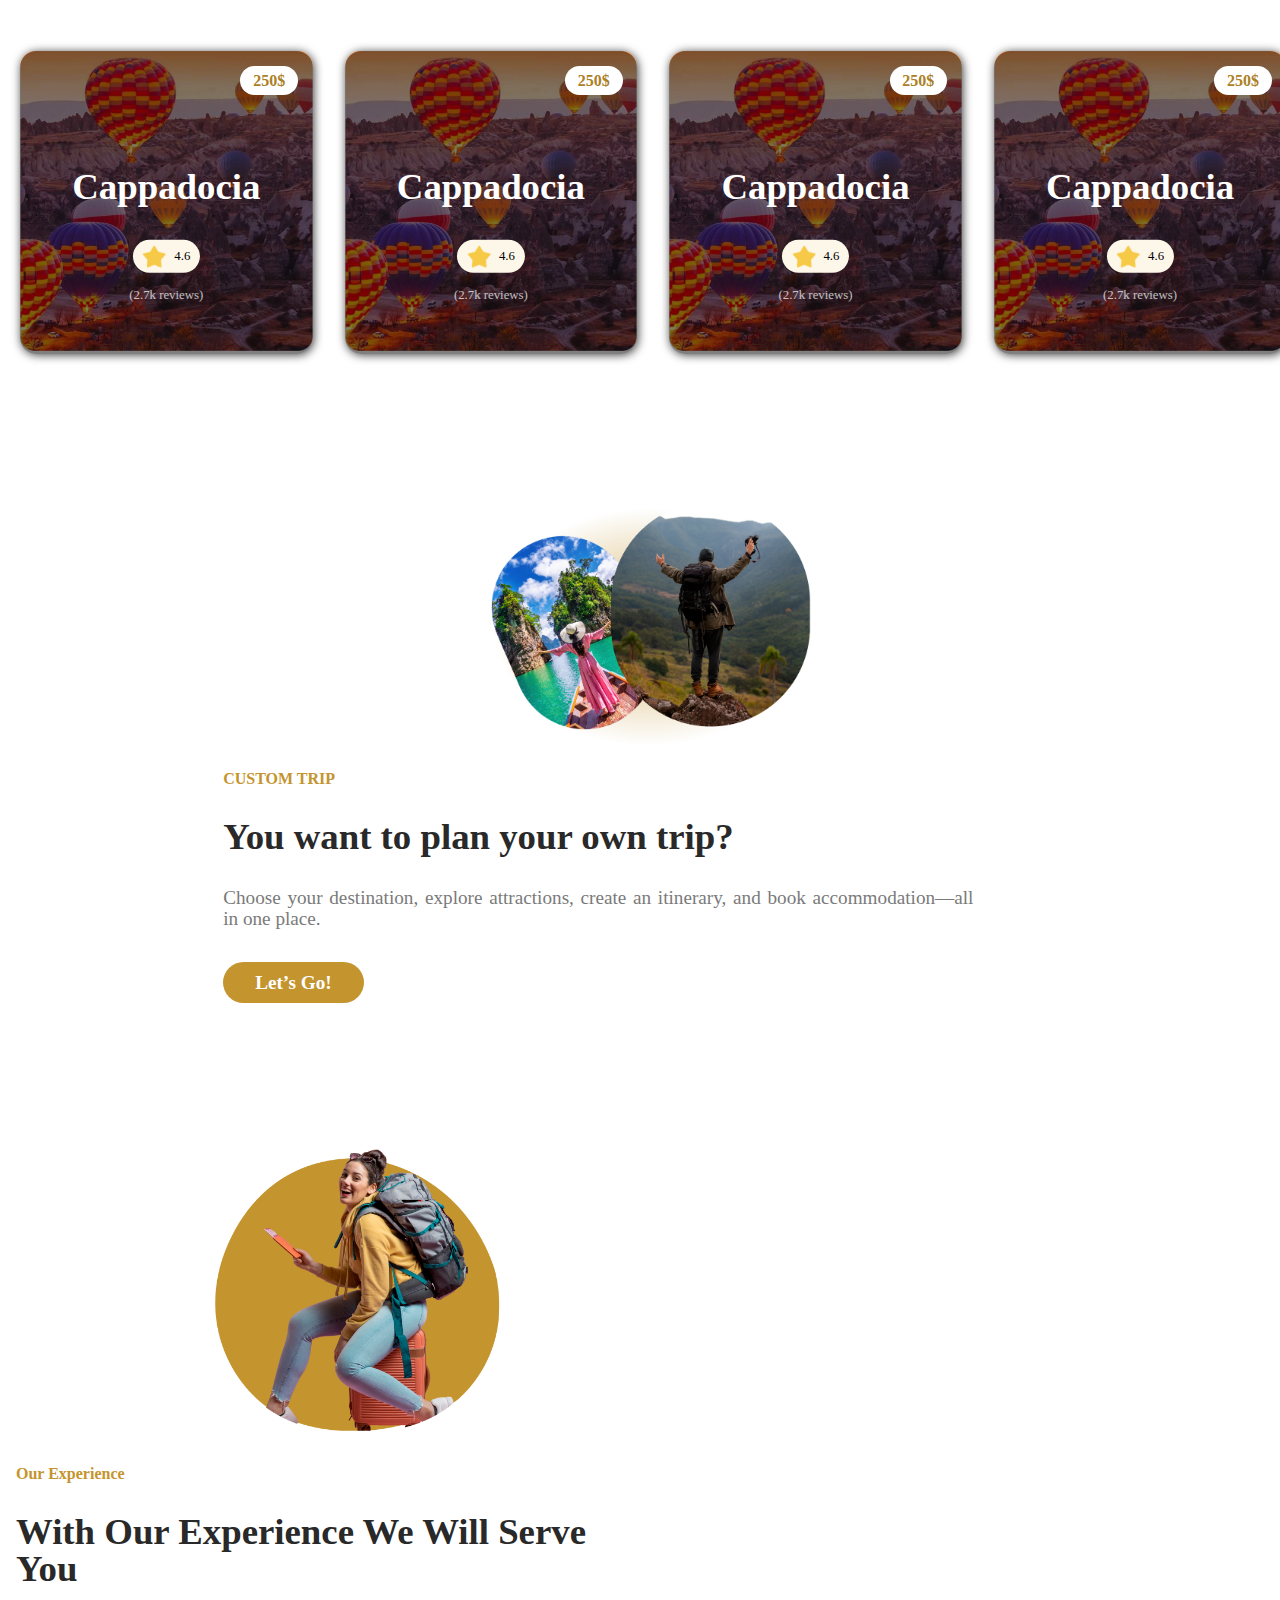
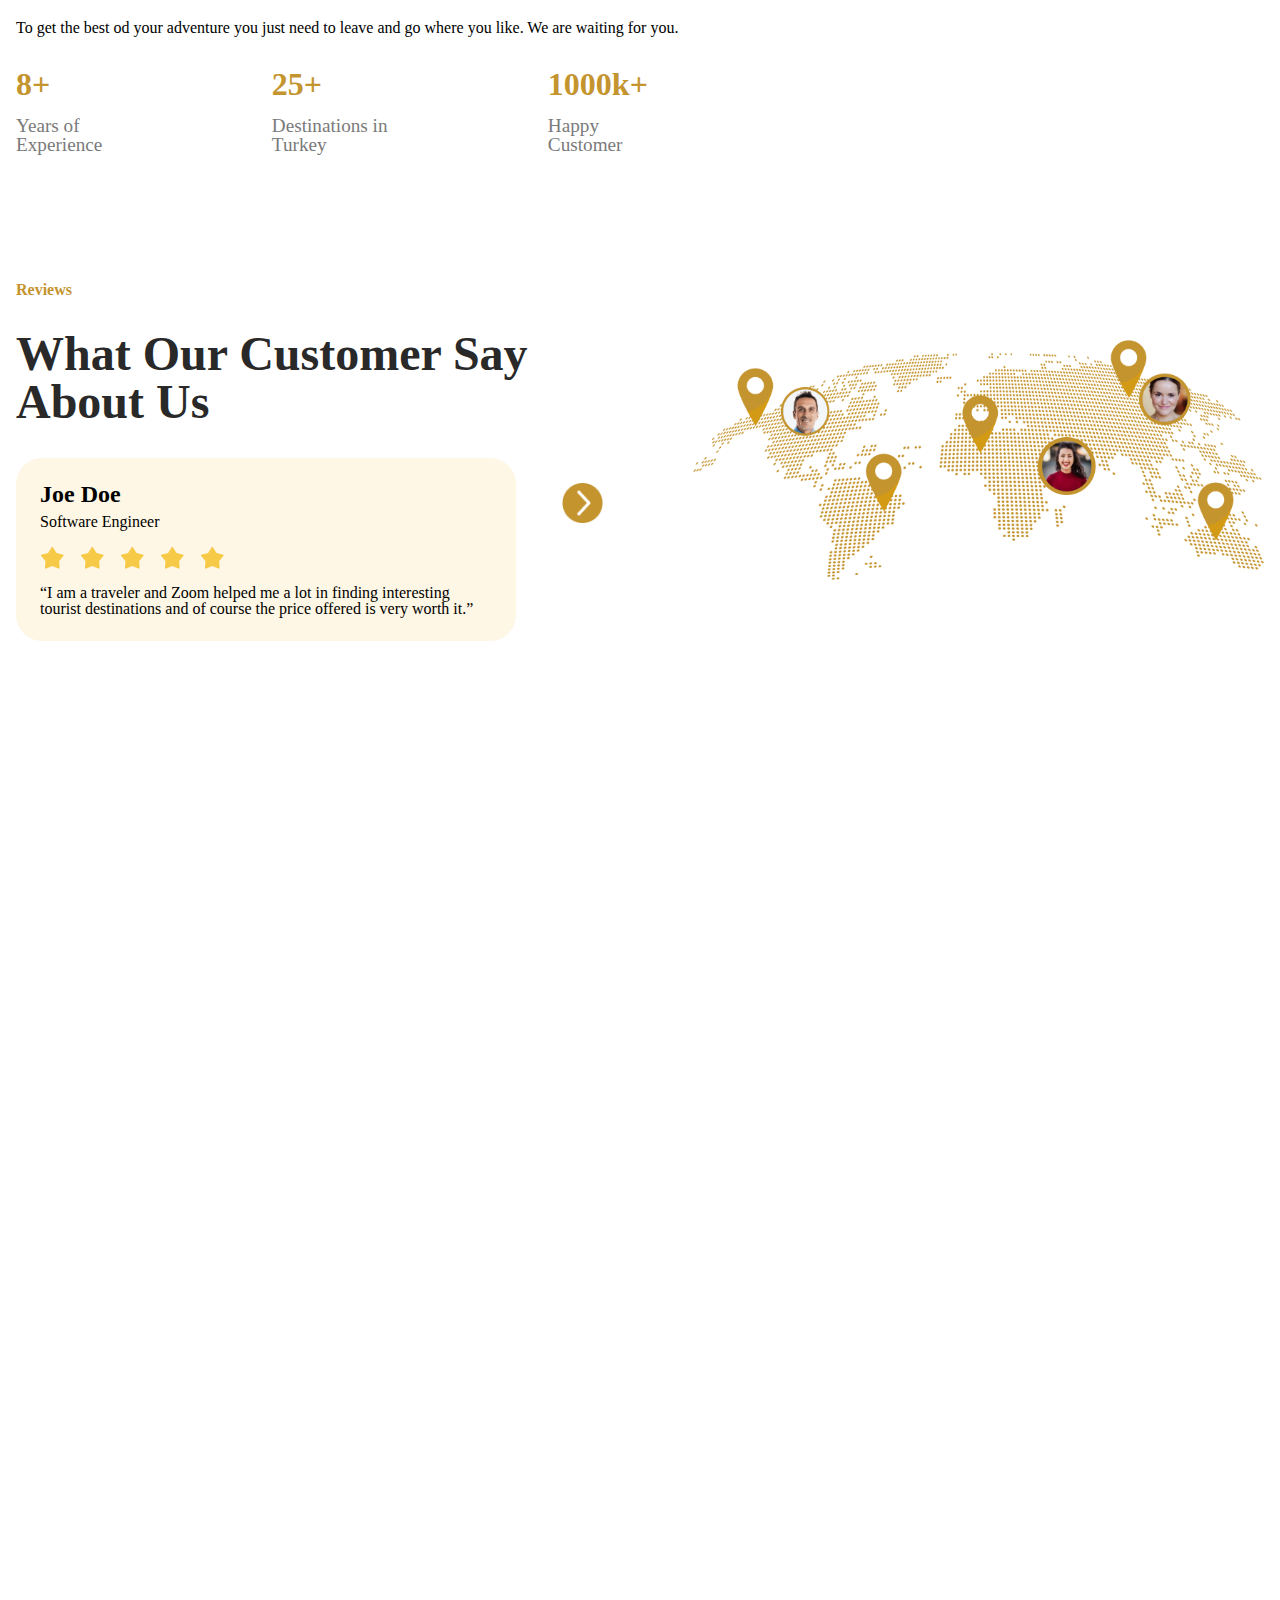
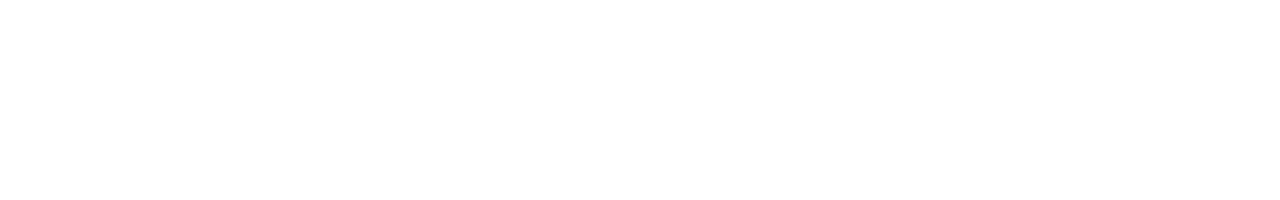
==== commit 233f7229: "Update index.html" ====
--- a/Html/index.html
+++ b/Html/index.html
@@ -6,7 +6,7 @@
     <meta charset="utf-8">
     <meta http-equiv="X-UA-Compatible" content="IE=edge">
     <title>Zoom Tourism</title>
-    <meta name="Authors" content="Mohammad Soqar, Mohammed AS Alazzar">
+    <meta name="Authors" content="Mohammad Soqar">
     <meta name="description" content="">
     <link rel="icon" href="../assets/Brand/LogoPlane.png">
 
@@ -47,7 +47,7 @@
         </div>
     </nav>
 
-
+ 
 
     <section class="img-text-section">
         <div class="text-side">
@@ -144,6 +144,7 @@
             <button class="carousel-control prev"><img src="../assets/Icons/arrowLeft.png" alt=""></button>
 
             <div class="carousel">
+                
                 <div class="carousel-item">
                     <div class="Thumbnail">
                         <span>250$</span>
@@ -473,9 +474,9 @@
             </div>
         </div>
 
-        <!--  <div class="reviews-map">
+         <div class="reviews-map">
             <img src="../assets/Pictures/reviews-map.png" alt="">
-        </div> -->
+        </div>
 
 
     </section>
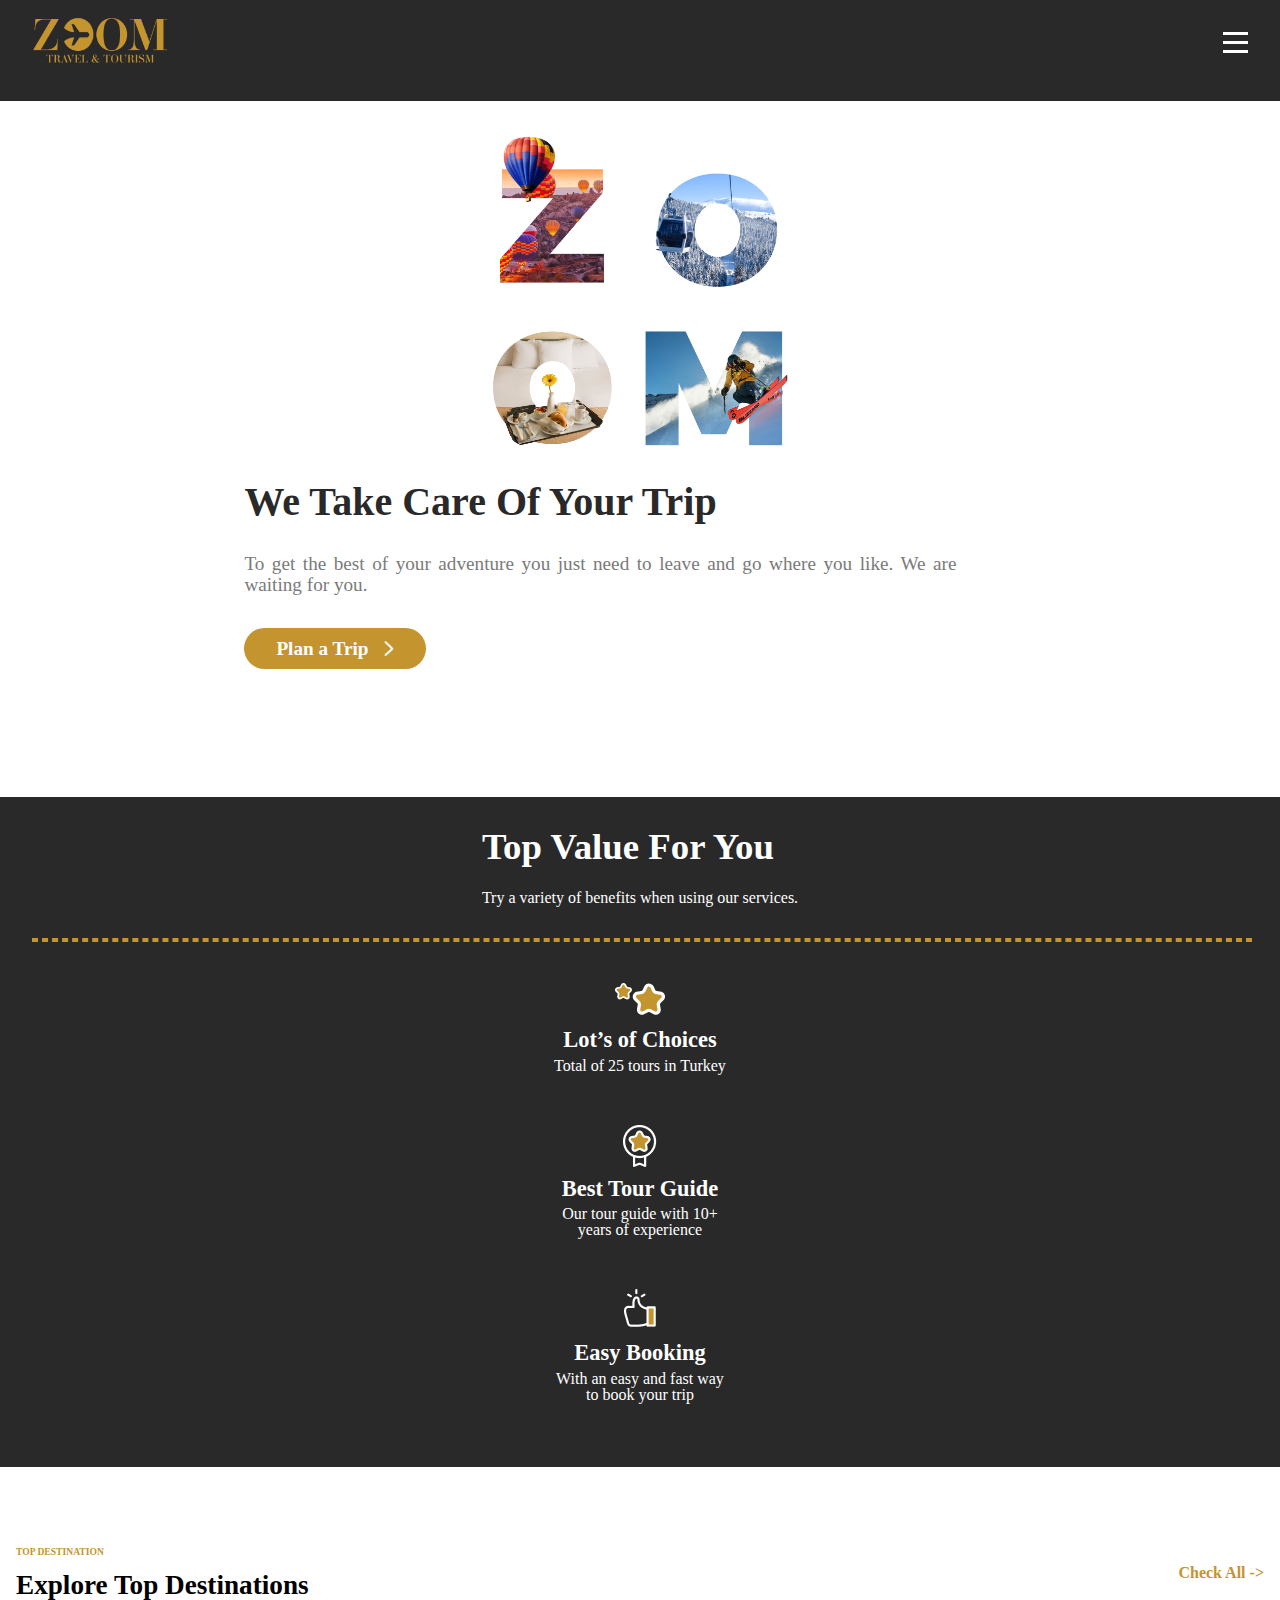
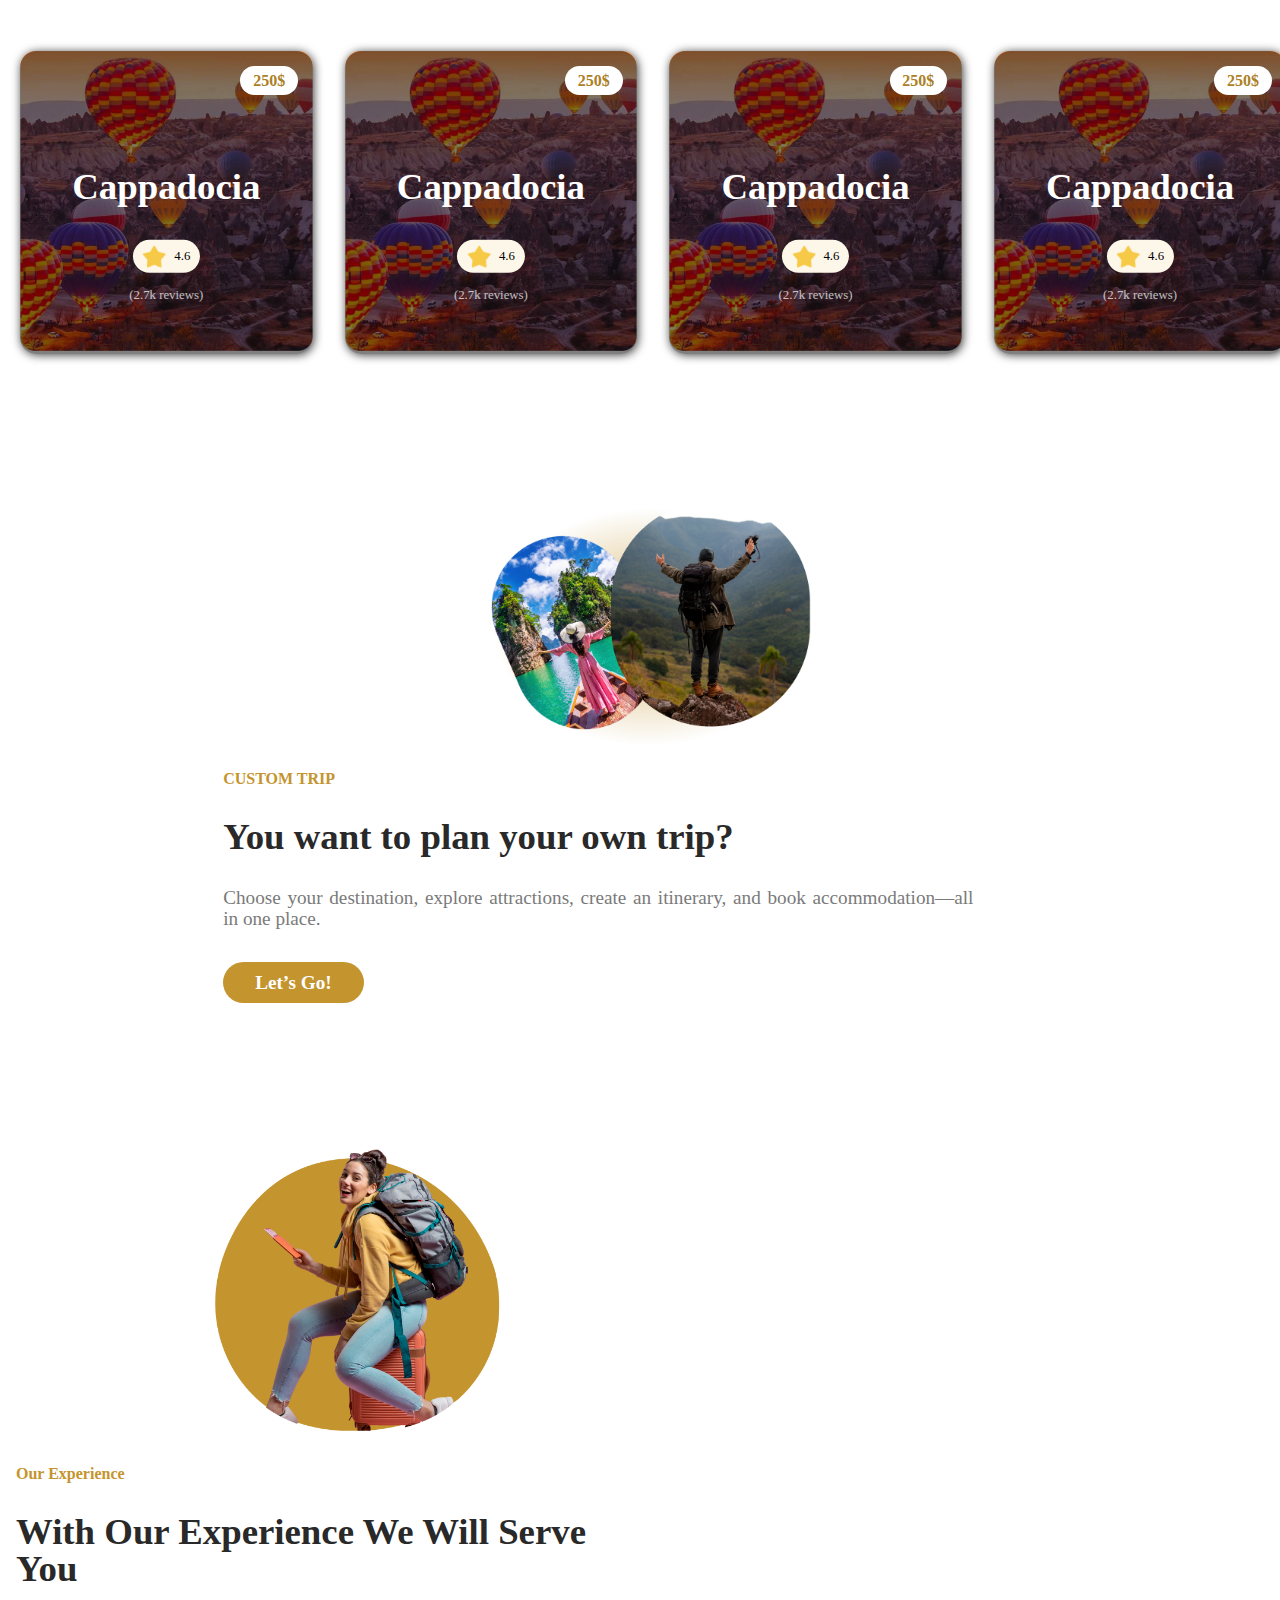
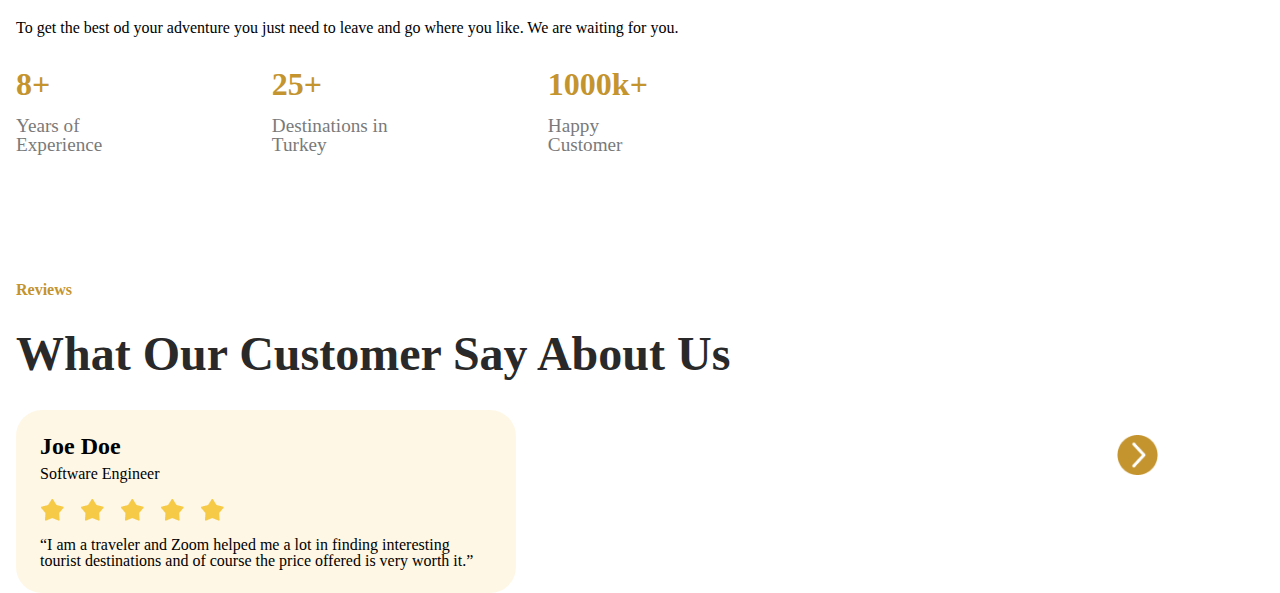
==== commit 75c6b26d: "All changes" ====
--- a/Html/index.html
+++ b/Html/index.html
@@ -47,15 +47,15 @@
         </div>
     </nav>
 
- 
+
 
     <section class="img-text-section">
         <div class="text-side">
             <h1>We Take Care Of Your Trip</h1>
             <p>To get the best of your adventure you just need to leave and go where you like. We are waiting for you.
             </p>
-            <a class="brand-background-btn anchor-with-img" href="">Plan a Trip <img src="../assets/Icons/arrowRight.png"
-                    style="max-height: 15px;" alt=""></a>
+            <a class="brand-background-btn anchor-with-img" href="">Plan a Trip <img
+                    src="../assets/Icons/arrowRight.png" style="max-height: 15px;" alt=""></a>
         </div>
 
         <div>
@@ -70,7 +70,8 @@
                 <img src="../assets/Pictures/man-suitcase.png" style="max-height: 420px;" alt="man-suitcase">
             </div>
             <div>
-                <img src="../assets/Pictures/man-suitcase.png" style="opacity: 0; max-height: 420px;" alt="man-suitcase">
+                <img src="../assets/Pictures/man-suitcase.png" style="opacity: 0; max-height: 420px;"
+                    alt="man-suitcase">
             </div>
         </div>
 
@@ -144,7 +145,7 @@
             <button class="carousel-control prev"><img src="../assets/Icons/arrowLeft.png" alt=""></button>
 
             <div class="carousel">
-                
+
                 <div class="carousel-item">
                     <div class="Thumbnail">
                         <span>250$</span>
@@ -185,6 +186,24 @@
                     </div>
                 </div>
 
+                <div class="carousel-item">
+                    <div class="Thumbnail">
+                        <span>250$</span>
+                        <img src="../assets/trips/Bursa.png" alt="Trip 1">
+                    </div>
+
+                    <div class="trip-description">
+                        <div class="trip-title">
+                            <h3>Enjoy the Beauty of Bursa</h3>
+                            <p>Bursa</p>
+                        </div>
+
+                        <div class="rating">
+                            <div class="star-rating"><img src="../assets/Icons/StarReview.png" alt="star">4.6</div>
+                            <span>(2.7k reviews)</span>
+                        </div>
+                    </div>
+                </div>
                 <div class="carousel-item">
                     <div class="Thumbnail">
                         <span>250$</span>
@@ -474,7 +493,7 @@
             </div>
         </div>
 
-         <div class="reviews-map">
+        <div class="reviews-map">
             <img src="../assets/Pictures/reviews-map.png" alt="">
         </div>
 
@@ -487,6 +506,7 @@
 
 
 
+
 </body>
 
 </html>--- a/Style/style.css
+++ b/Style/style.css
@@ -123,7 +123,6 @@
 
 body {
     line-height: 1;
-    height: 5000px;
 }
 
 ol,
--- a/Style/index.css
+++ b/Style/index.css
@@ -507,6 +507,10 @@
 
     }
 
+    .reviews-map {
+        display: none;
+    }
+
     .CustomTrip-section {
         margin-top: 8rem !important;
     }
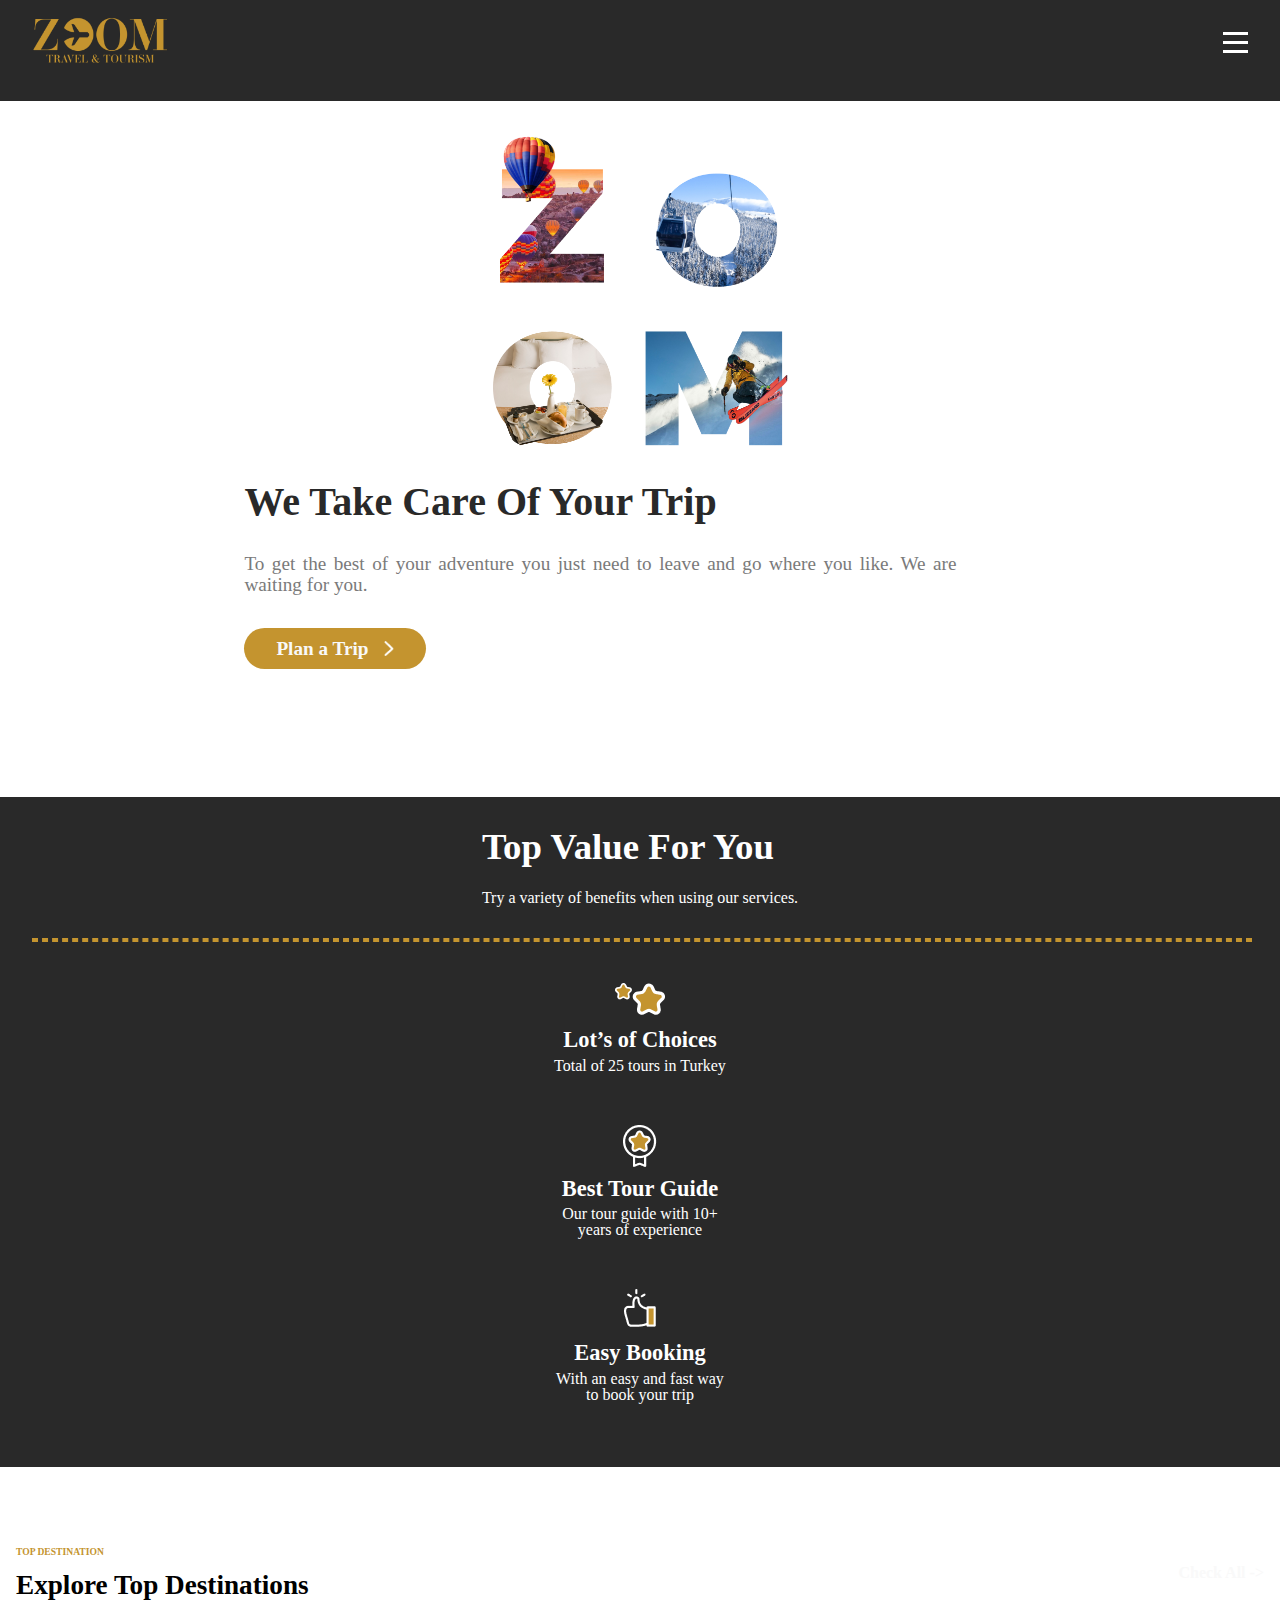
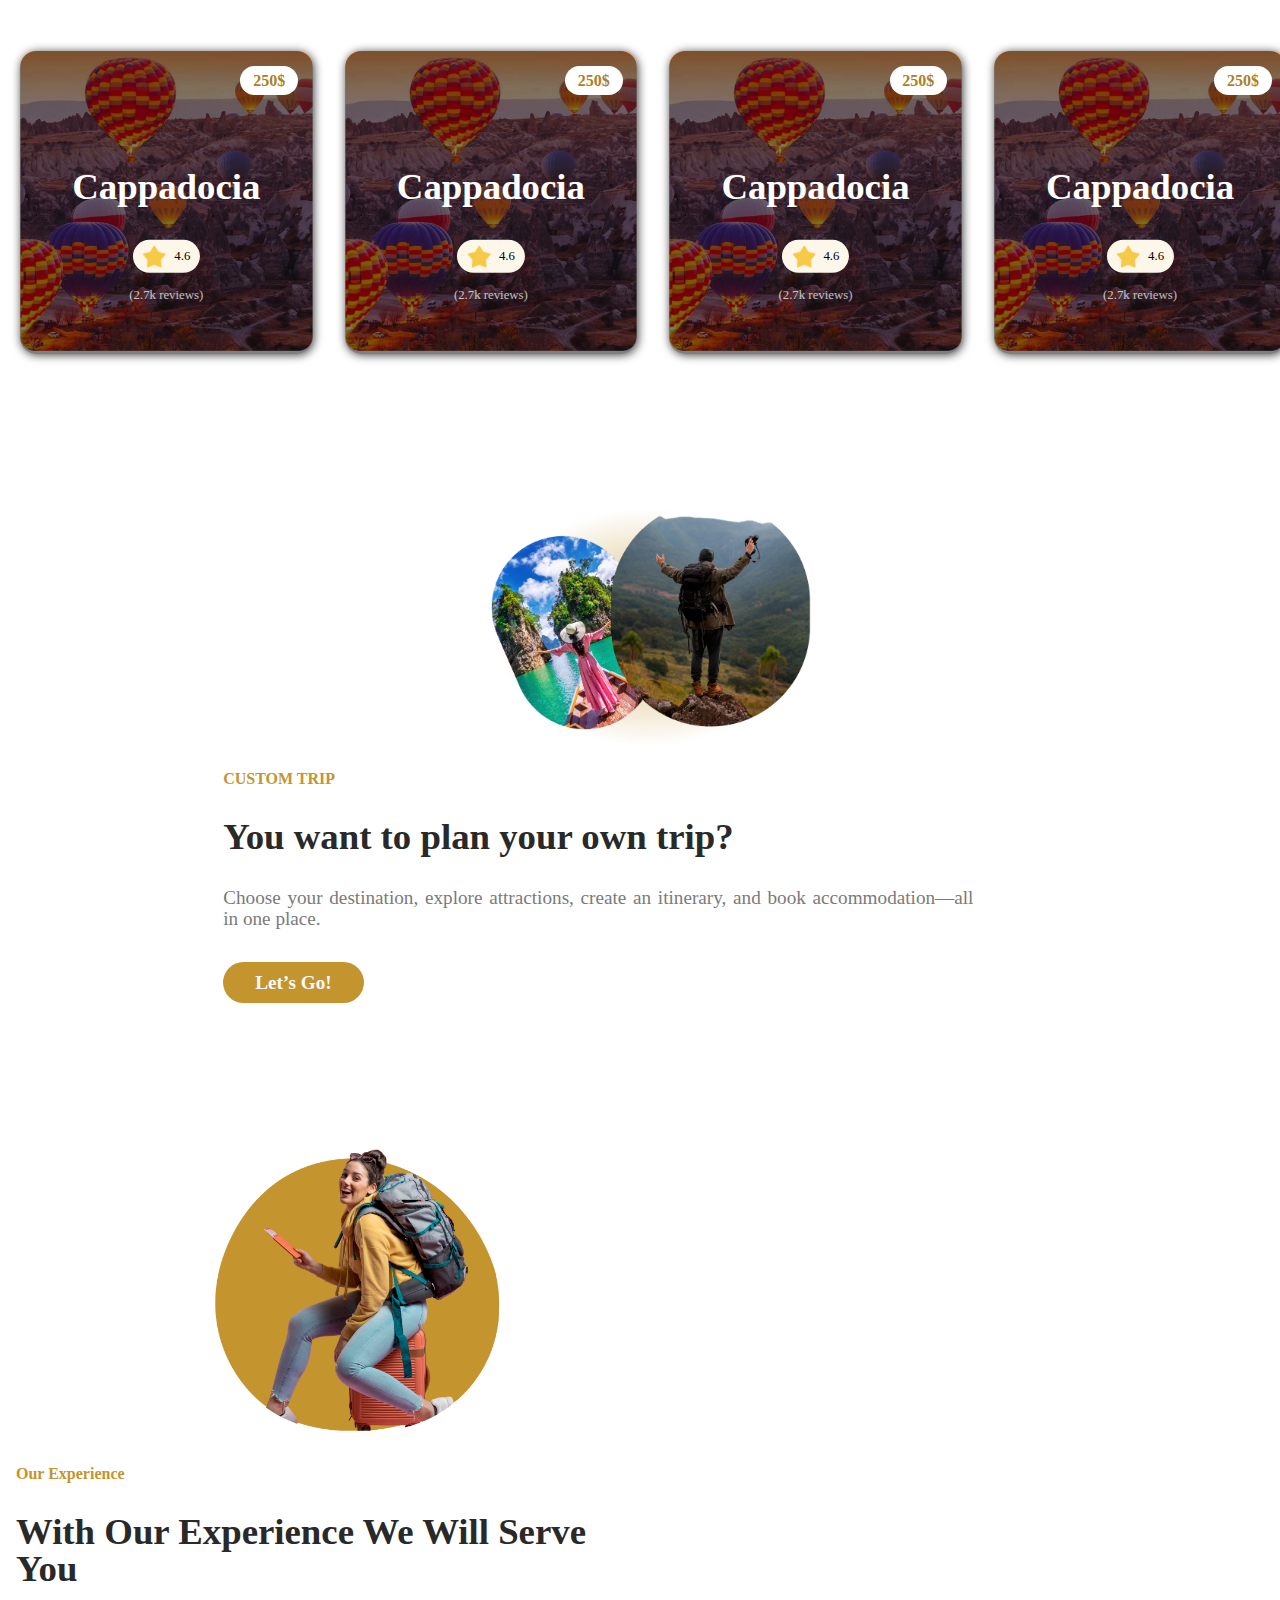
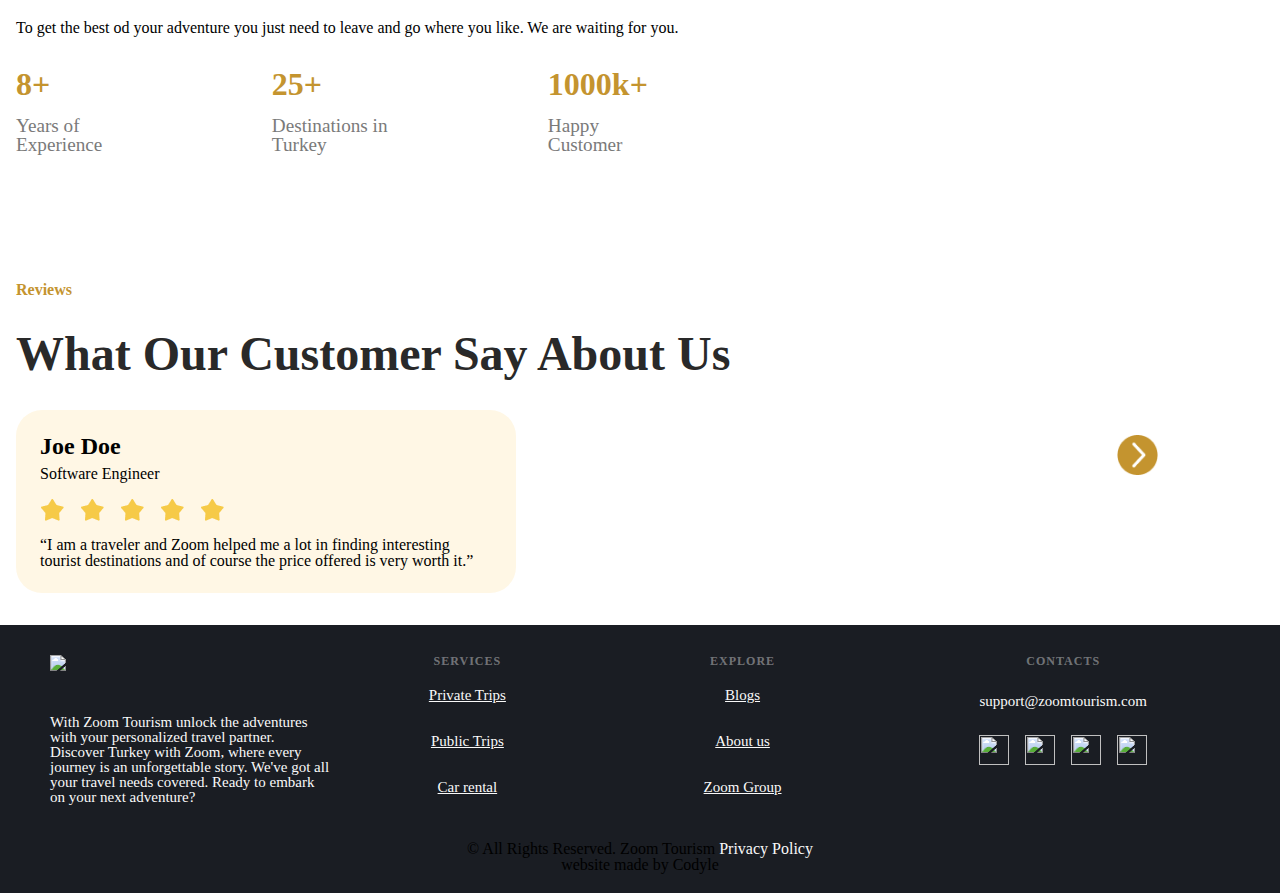
==== commit e91f2d4b: "adding footer" ====
--- a/Html/index.html
+++ b/Html/index.html
@@ -500,6 +500,69 @@
 
     </section>
 
+<!--     footer section -->
+
+    <section class="footer-section">
+        <footer>
+            <section class="top">
+                <div class="fotter-logo-container">
+
+                    <img class="footer-logo" src="/Images/icons/Logo.png" height="50PX">
+                    <p>With Zoom Tourism unlock the adventures with your personalized travel partner. Discover Turkey
+                        with
+                        Zoom, where every journey is an unforgettable story. We've got all your travel needs covered.
+                        Ready
+                        to embark on your next adventure?</p>
+                </div>
+
+                <ul>
+                    <li>
+                        <h3>services</h3>
+                        <a href="#">Private Trips</a>
+                        <a href="#">Public Trips</a>
+                        <a href="#">Car rental</a>
+                    </li>
+                    <li>
+                        <h3>Explore</h3>
+                        <a href="#">Blogs</a>
+                        <a href="#">About us</a>
+                        <a href="#">Zoom Group</a>
+
+                    </li>
+                    <!--  <li>
+                        <h3>ll</h3>
+                        <a href="#">asd</a>
+                        <a href="#">asd</a>
+                    </li> -->
+                    <li class="socialmedia">
+                        <h3>Contacts</h3>
+                        <p>support@zoomtourism.com</p>
+                        <div>
+
+                            <a href="https://twitter.com/"><img src="/Images/icons/twitter-icon.png" alt=""
+                                    width="30px"></a>
+                            <a href="https://www.facebook.com/"><img src="/Images/icons/facebook-icon.png" alt=""
+                                    width="30px"></a>
+                            <a href="https://www.instagram.com/"><img src="/Images/icons/instagram-icon.png" alt=""
+                                    width="30px"></a>
+                            <a href="https://www.youtube.com/"><img src="/Images/icons/youtupe-icon.png" alt=""
+                                    width="30px"></a>
+                        </div>
+                    </li>
+                </ul>
+
+            </section>
+            <!-- <section class="bottom">©
+                2023 Hologram
+            </section> -->
+        </footer>
+        <p class="copyrights">© All Rights Reserved. Zoom Tourism<a asp-area="User" asp-controller="Home"
+                asp-action="Privacy"> Privacy Policy</a><br
+                 /> website made by Codyle</p>
+    </section>
+
+<!--     footer section -->
+
 
     <script src="https://code.jquery.com/jquery-3.6.0.min.js"></script>
     <script src="../Javascript/app.js"></script>
--- a/Style/index.css
+++ b/Style/index.css
@@ -981,4 +981,166 @@
     text-decoration: none;
     color: #C4942F;
     font-weight: 600;
-}+}
+
+
+
+
+/* footer section  */
+
+
+ .footer-section {
+    background: #1A1D23;
+    padding-bottom: 20px;
+    text-align: center;
+
+}
+
+a {
+    color: #f9f9f9 !important;
+}
+
+
+footer {
+    padding-bottom: 20px;
+    background: #1A1D23;
+    color: #f9f9f9;
+    margin: 2rem 0 0 0;
+
+}
+
+footer section {
+    padding: 0 50px;
+}
+
+.top {
+    display: flex;
+    padding-top: 30px;
+    margin: 0 0 1rem 0;
+    gap: 1rem;
+
+}
+
+section .top img {
+    display: block;
+    height: 30px;
+    margin: 0 0 30px;
+}
+
+
+.footer-logo {
+    margin: 0 1rem 0 0;
+
+}
+
+
+
+
+section .top ul li a {
+    display: block;
+    margin-bottom: 10px;
+    color: #ffffffe6;
+}
+
+section .top h3 {
+    color: rgb(255 255 255 / 40%);
+    text-transform: uppercase;
+    letter-spacing: 1px;
+    font-size: 12px;
+}
+
+section .bottom {
+    padding-top: 10px;
+    border-top: 2px solid #ff0909;
+    color: rgb(255 255 255/ 40%);
+    font-size: 13px;
+}
+
+.top li {
+    display: flex;
+    flex-direction: column;
+    justify-content: space-between;
+    align-items: center;
+    gap: 0.7rem;
+
+}
+
+
+.top ul {
+    width: 80%;
+    display: flex;
+    justify-content: space-around;
+    gap: 2rem;
+    text-align: left;
+}
+
+
+.fotter-logo-container {
+    max-width: 280px;
+    text-align: left;
+
+}
+
+@media (width > 480px) {
+
+
+
+}
+
+@media (width > 600px) {
+
+
+    section .top ul {
+        grid-template-columns: repeat (4, 1fr);
+        padding-right: 0;
+    }
+
+}
+
+.socialmedia div {
+    display: flex;
+    justify-content: space-between;
+    align-items: center;
+    gap: 1rem;
+}
+
+/* .socialmedia a{
+    margin: 0 1rem 0 0;
+} */
+.top p {
+    font-size: 15px;
+}
+
+.top h3 {
+    font-size: 17px;
+}
+
+.top a {
+    font-size: 15px;
+}
+
+@media screen and (max-width: 700px) {
+    .top {
+        flex-direction: column;
+        align-items: center;
+        text-align: center;
+    }
+
+    .top ul {
+        flex-direction: column;
+        align-items: center;
+        text-align: center;
+    }
+
+    .top p {
+        font-size: 25px;
+    }
+
+    .top a {
+        font-size: 25px;
+    }
+
+}
+
+
+/* footer section  */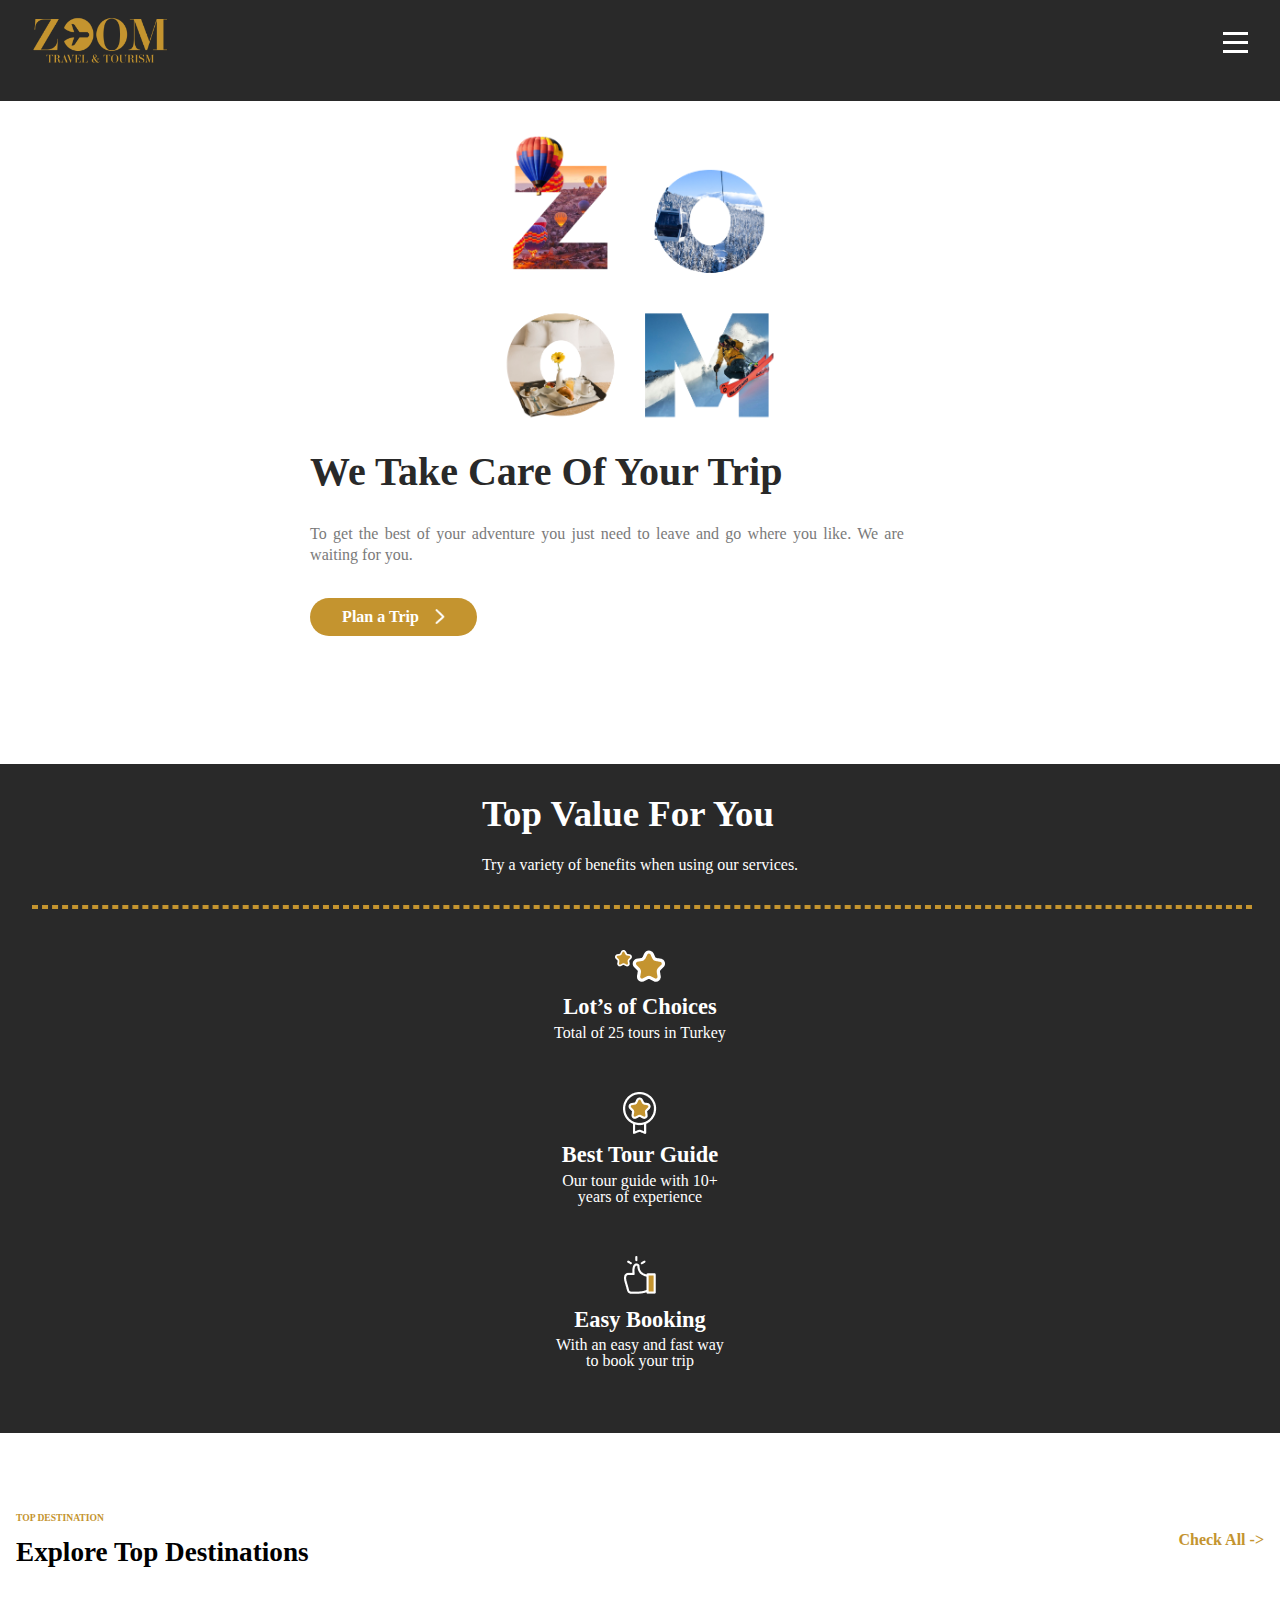
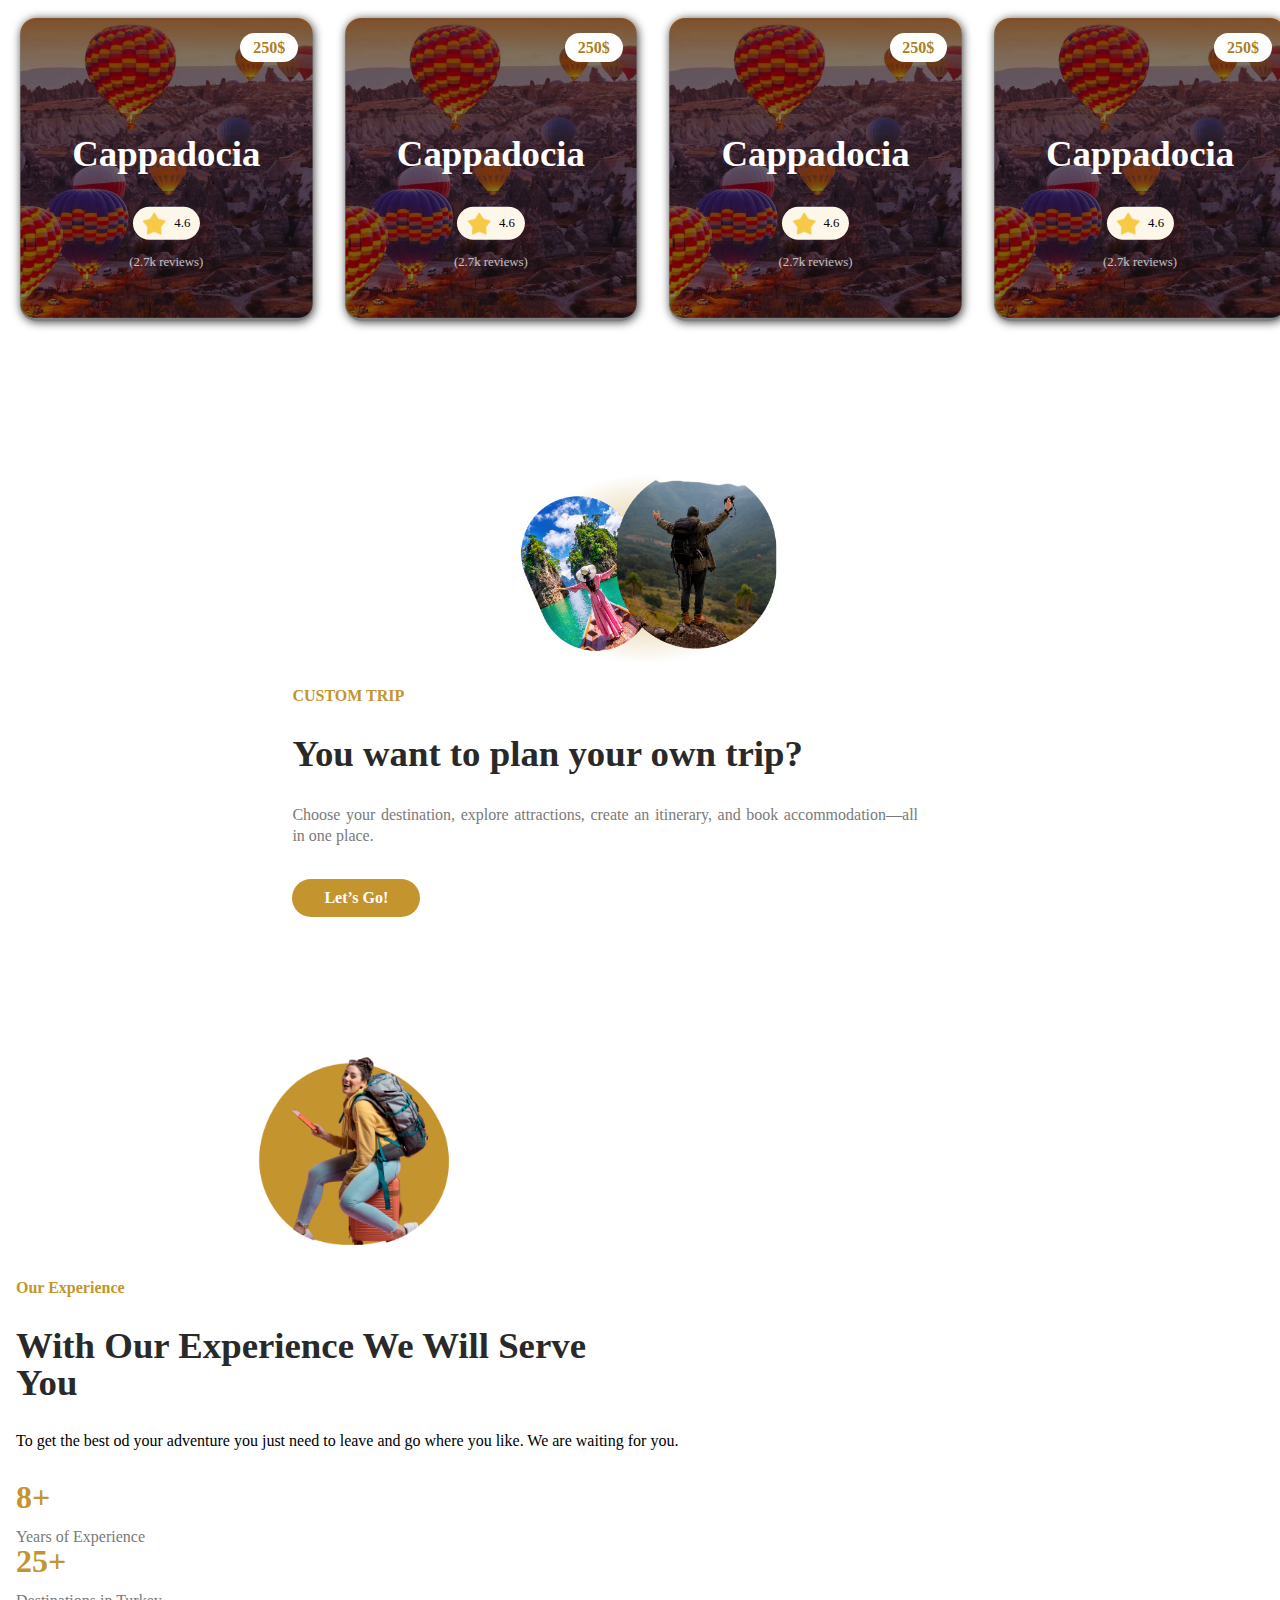
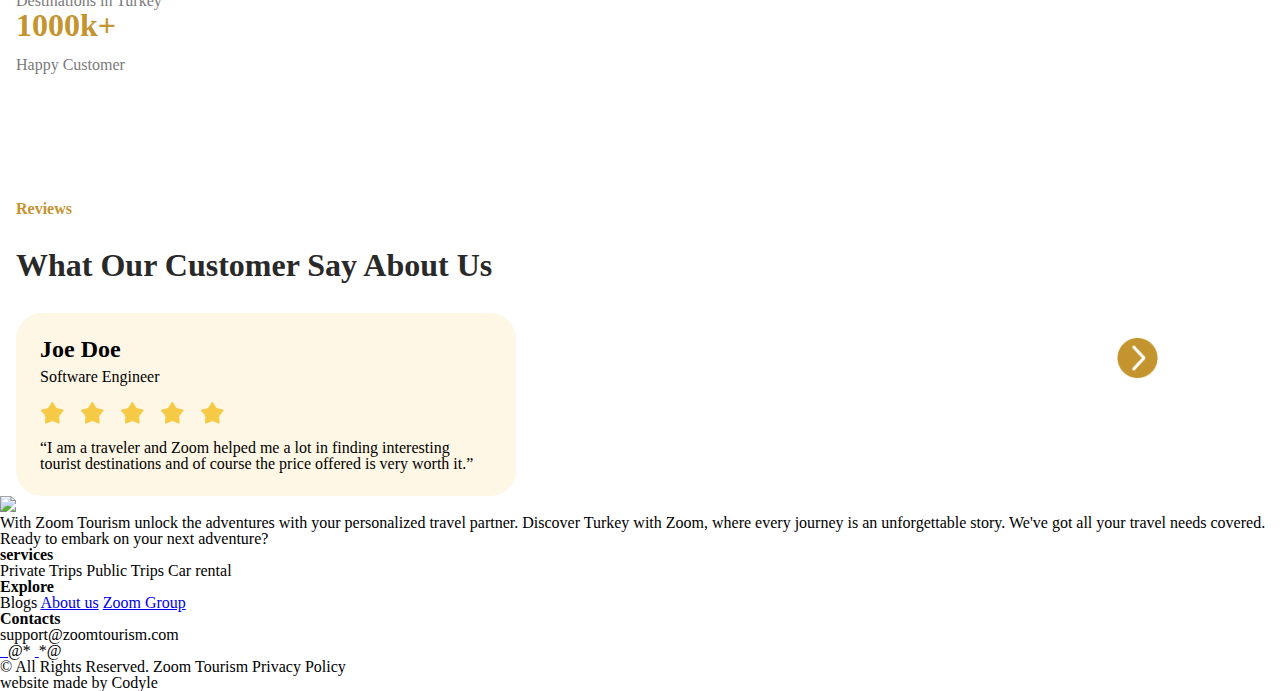
==== commit a9e8fff5: "TRY 1" ====
--- a/Html/index.html
+++ b/Html/index.html
@@ -41,10 +41,10 @@
             </a>
         </ul>
         <!-- Include the buttons here initially hidden -->
-        <div class="nav-buttons">
+        <!-- <div class="nav-buttons">
             <button class="Transperent-brand-btn">Login</button>
             <button class="brand-background-btn">Sign up</button>
-        </div>
+        </div> -->
     </nav>
 
 
@@ -502,64 +502,75 @@
 
 <!--     footer section -->
 
-    <section class="footer-section">
-        <footer>
-            <section class="top">
-                <div class="fotter-logo-container">
-
-                    <img class="footer-logo" src="/Images/icons/Logo.png" height="50PX">
-                    <p>With Zoom Tourism unlock the adventures with your personalized travel partner. Discover Turkey
-                        with
-                        Zoom, where every journey is an unforgettable story. We've got all your travel needs covered.
-                        Ready
-                        to embark on your next adventure?</p>
-                </div>
-
-                <ul>
-                    <li>
-                        <h3>services</h3>
-                        <a href="#">Private Trips</a>
-                        <a href="#">Public Trips</a>
-                        <a href="#">Car rental</a>
-                    </li>
-                    <li>
-                        <h3>Explore</h3>
-                        <a href="#">Blogs</a>
-                        <a href="#">About us</a>
-                        <a href="#">Zoom Group</a>
-
-                    </li>
-                    <!--  <li>
-                        <h3>ll</h3>
-                        <a href="#">asd</a>
-                        <a href="#">asd</a>
-                    </li> -->
-                    <li class="socialmedia">
-                        <h3>Contacts</h3>
-                        <p>support@zoomtourism.com</p>
-                        <div>
-
-                            <a href="https://twitter.com/"><img src="/Images/icons/twitter-icon.png" alt=""
-                                    width="30px"></a>
-                            <a href="https://www.facebook.com/"><img src="/Images/icons/facebook-icon.png" alt=""
-                                    width="30px"></a>
-                            <a href="https://www.instagram.com/"><img src="/Images/icons/instagram-icon.png" alt=""
-                                    width="30px"></a>
-                            <a href="https://www.youtube.com/"><img src="/Images/icons/youtupe-icon.png" alt=""
-                                    width="30px"></a>
-                        </div>
-                    </li>
-                </ul>
-
-            </section>
-            <!-- <section class="bottom">©
-                2023 Hologram
-            </section> -->
-        </footer>
-        <p class="copyrights">© All Rights Reserved. Zoom Tourism<a asp-area="User" asp-controller="Home"
-                asp-action="Privacy"> Privacy Policy</a><br
-                 /> website made by Codyle</p>
-    </section>
+<section class="footer-section">
+    <footer>
+        <section class="top">
+            <div class="fotter-logo-container">
+
+                <img class="footer-logo" src="~/assets/icons/Logo.png" height="60PX">
+                <p>
+                    With Zoom Tourism unlock the adventures with your personalized travel partner. Discover Turkey
+                    with
+                    Zoom, where every journey is an unforgettable story. We've got all your travel needs covered.
+                    Ready
+                    to embark on your next adventure?
+                </p>
+            </div>
+
+            <ul>
+                <li>
+                    <h3>services</h3>
+                    <a asp-action="PrivateTrips" asp-controller="Home" asp-area="Customer">Private Trips</a>
+                    <a asp-action="Trips" asp-controller="Home" asp-area="Customer">Public Trips</a>
+                    <a asp-action="CarRental" asp-controller="Car" asp-area="Customer">Car rental</a>
+                </li>
+                <li>
+                    <h3>Explore</h3>
+                    <a asp-action="Blogs" asp-controller="Home" asp-area="Customer">Blogs</a>
+                    <a href="#">About us</a>
+                    <a href="#">Zoom Group</a>
+
+                </li>
+                <!--  <li>
+                    <h3>ll</h3>
+                    <a href="#">asd</a>
+                    <a href="#">asd</a>
+                </li> -->
+                <li class="socialmedia">
+                    <h3>Contacts</h3>
+                    <p>support@zoomtourism.com</p>
+                    <div>
+
+                        <a target="_blank" hidden href="https://twitter.com/">
+                            <img src="~/assets/Icons/SocialMedia/Twitter.png" alt=""
+                                 width="30px">
+                        </a>
+                        <a target="_blank" href="https://www.facebook.com/zoom.tourism.tr">
+                            <img src="~/assets/Icons/SocialMedia/Facebook.png" alt=""
+                                 width="30px">
+                        </a>
+                        <a target="_blank" href="https://instagram.com/zoomtourismtr">
+                            <img src="~/assets/Icons/SocialMedia/Instagram.png" alt=""
+                                 width="30px">
+                        </a>
+                       @*  <a target="_blank" href="https://www.youtube.com/">
+                            <img src="~/assets/Icons/SocialMedia/YouTube.png" alt=""
+                                 width="30px">
+                        </a> *@
+                    </div>
+                </li>
+            </ul>
+
+        </section>
+        <!-- <section class="bottom">©
+            2023 Hologram
+        </section> -->
+    </footer>
+    <p class="copyrights">
+        © All Rights Reserved. Zoom Tourism<a asp-area="Customer" asp-controller="Home"
+                                              asp-action="Privacy"> Privacy Policy</a><br /> website made by Codyle
+    </p>
+</section>
 
 <!--     footer section -->
 
--- a/Style/index.css
+++ b/Style/index.css
@@ -1,11 +1,12 @@
 .img-text-section {
     display: flex;
+   
 }
 
+
 @media only screen and (min-width: 1300px) {
-
     .img-text-section {
-        margin: 3rem 12rem;
+        padding: 3rem 12rem 10rem 12rem;
         align-items: stretch;
     }
 
@@ -22,27 +23,27 @@
         position: relative;
     }
 
-    .text-side h1 {
-        font-size: 5em;
-        color: #292929;
-        font-weight: 600;
-        position: relative;
-    }
-
-    .text-side h3 {
-        font-size: 3em;
-        color: #292929;
-        font-weight: 700;
-        width: 90%;
-        position: relative;
-    }
-
-    .text-side h2 {
-        color: #C4942F;
-        font-weight: 700;
-        width: 90%;
-        position: relative;
-    }
+        .text-side h1 {
+            font-size: 4em;
+            color: #292929;
+            font-weight: 600;
+            position: relative;
+        }
+
+        .text-side h3 {
+            font-size: 2em;
+            color: #292929;
+            font-weight: 700;
+            width: 90%;
+            position: relative;
+        }
+
+        .text-side h2 {
+            color: #C4942F;
+            font-weight: 700;
+            width: 90%;
+            position: relative;
+        }
 
 
     .CustomTrip-img {
@@ -51,20 +52,24 @@
 
     .text-side p,
     .CustomTrip-text p {
-        font-size: 1.2em;
-        color: #7A7A7A;
+        font-size: 1em;
+        color: #7A7a7a;
         width: 60%;
         text-align: justify;
         font-weight: 500;
         position: relative;
     }
 
+    .text-side p {
+        color: #7a7a7a !important;
+    }
+
     .CustomTrip p {
         width: 80% !important;
     }
 
     .text-side a {
-        font-size: 1.2em;
+        font-size: 1em;
         color: #fff;
         text-align: justify;
         font-weight: 600;
@@ -82,7 +87,6 @@
         flex-wrap: wrap;
         align-items: center;
         gap: 1rem;
-        margin: 10rem 0rem 0rem 0rem;
         padding: 0rem 8rem;
     }
 
@@ -133,13 +137,13 @@
         width: 35%;
     }
 
-    .value h3 {
-        text-align: left;
-    }
-
-    .value p {
-        text-align: left;
-    }
+        .value h3 {
+            text-align: left;
+        }
+
+        .value p {
+            text-align: left;
+        }
 
     .dashed-line {
         border: 2px dashed #C4942F;
@@ -148,7 +152,6 @@
 
     .section-title {
         margin: 0rem 4rem;
-
     }
 
     .top-dest-sec {
@@ -159,16 +162,16 @@
         gap: 1rem;
     }
 
-    .section-title-text h2 {
-        color: #C4942F;
-        font-size: .9em;
-        font-weight: 600;
-    }
-
-    .section-title-text h3 {
-        font-size: 2em;
-        font-weight: 600;
-    }
+        .section-title-text h2 {
+            color: #C4942F;
+            font-size: .9em;
+            font-weight: 600;
+        }
+
+        .section-title-text h3 {
+            font-size: 2em;
+            font-weight: 600;
+        }
 
     .carousel-container {
         position: relative;
@@ -193,8 +196,9 @@
     .carousel-item {
         display: flex;
         justify-content: center;
-        align-items: center;
-        gap: 1rem;
+        align-items: flex-start;
+        gap: 1rem;
+        flex-direction: column;
     }
 
     .Thumbnail span {
@@ -217,30 +221,30 @@
         gap: 1rem;
     }
 
-    .trip-title h3 {
-        font-size: 1.4em;
-        width: 70%;
+        .trip-title h3 {
+            font-size: 1.4em;
+            width: 70%;
+            font-weight: 600;
+            text-align: start;
+        }
+
+        .trip-title p {
+            font-size: 1em;
+            font-weight: 500;
+            text-align: start;
+        }
+
+    .rating {
+        display: flex;
+        align-items: center;
+        gap: 1rem;
         font-weight: 600;
-        text-align: start;
-    }
-
-    .trip-title p {
-        font-size: 1em;
-        font-weight: 500;
-        text-align: start;
-    }
-
-    .rating {
-        display: flex;
-        align-items: center;
-        gap: 1rem;
-        font-weight: 600;
-    }
-
-    .rating span {
-        font-size: .8em;
-        opacity: 70%;
-    }
+    }
+
+        .rating span {
+            font-size: .8em;
+            opacity: 70%;
+        }
 
     .star-rating {
         display: flex;
@@ -289,14 +293,31 @@
         flex: 0 0 calc(33.33% - 20px);
         /* Display 3 items on desktop with 20px gap */
         padding: 10px;
+        text-decoration:none;
+        color:#282828;
         text-align: center;
         transition: transform 0.3s ease-in-out;
         /* Add smooth animation */
     }
 
-    .carousel-item img {
-        max-width: 100%;
-    }
+        .carousel-item img {
+            max-width: 100%;
+            border-radius:22px;
+        }
+
+    .carousel-item-details {
+        flex: 0 0 calc(24.33% - 20px);
+        /* Display 3 items on desktop with 20px gap */
+        padding: 10px;
+        text-align: center;
+        transition: transform 0.3s ease-in-out;
+        /* Add smooth animation */
+    }
+
+        .carousel-item-details img {
+            max-width: 100%;
+            border-radius:22px;
+        }
 
     /* Styles for navigation buttons */
     .carousel-control {
@@ -321,14 +342,13 @@
         display: inline-flex;
         justify-content: center;
         align-items: center;
-        gap: 6rem;
+        gap: 10rem;
         margin-top: 5rem;
         padding: 3rem 6rem;
         background-image: url(../assets/elements/ExperienceVector.png);
         background-repeat: no-repeat;
         background-position: center;
         background-size: cover;
-
     }
 
     .experience-text-side {
@@ -338,40 +358,40 @@
     }
 
 
-    .experience-text-side h3 {
-        font-size: 3em;
-        color: #292929;
-        font-weight: 700;
-        width: 90%;
-        position: relative;
-    }
-
-    .experience-text-side h2 {
-        color: #C4942F;
-        font-weight: 700;
-        width: 90%;
-        position: relative;
-    }
+        .experience-text-side h3 {
+            font-size: 2em;
+            color: #292929;
+            font-weight: 700;
+            width: 90%;
+            position: relative;
+        }
+
+        .experience-text-side h2 {
+            color: #C4942F;
+            font-weight: 700;
+            width: 90%;
+            position: relative;
+        }
 
     .experience-items {
         display: flex;
         justify-content: space-between;
     }
 
-    .experience-items h4 {
-        color: #C4942F;
-        font-weight: 700;
-        font-size: 2em;
-        position: relative;
-    }
-
-    .experience-items p {
-        font-size: 1.2em;
-        color: #7A7A7A;
-        width: 90%;
-        font-weight: 500;
-        position: relative;
-    }
+        .experience-items h4 {
+            color: #C4942F;
+            font-weight: 700;
+            font-size: 2em;
+            position: relative;
+        }
+
+        .experience-items p {
+            font-size: 1em;
+            color: #7A7A7A;
+            width: 90%;
+            font-weight: 500;
+            position: relative;
+        }
 
     .xp-item {
         display: flex;
@@ -401,20 +421,20 @@
         gap: 2rem;
     }
 
-    .reviews-text h3 {
-        font-size: 3em;
-        color: #292929;
-        font-weight: 700;
-        width: 90%;
-        position: relative;
-    }
-
-    .reviews-text h2 {
-        color: #C4942F;
-        font-weight: 700;
-        width: 90%;
-        position: relative;
-    }
+        .reviews-text h3 {
+            font-size: 2em;
+            color: #292929;
+            font-weight: 700;
+            width: 90%;
+            position: relative;
+        }
+
+        .reviews-text h2 {
+            color: #C4942F;
+            font-weight: 700;
+            width: 90%;
+            position: relative;
+        }
 
     .reviews-text-side {
         width: 50%;
@@ -427,7 +447,6 @@
         overflow: hidden;
         position: relative;
         max-width: 500px;
-
     }
 
     .carousel-viewport {
@@ -450,7 +469,6 @@
         display: flex;
         flex-direction: column;
         gap: 1rem;
-
     }
 
     .review-stars {
@@ -473,16 +491,15 @@
         gap: .5rem;
     }
 
-    .review-id h4 {
-        font-size: 1.5em;
-        font-weight: 600;
-    }
-
+        .review-id h4 {
+            font-size: 1.5em;
+            font-weight: 600;
+        }
 }
 
 @media only screen and (max-width: 720px) {
     .main-ZOOM {
-        max-height: 320px;
+        max-height: 240px !important;
     }
 
     .carousel-container {
@@ -494,7 +511,6 @@
         align-items: center;
         justify-content: center;
     }
-
 }
 
 @media only screen and (max-width: 1300px) {
@@ -504,7 +520,6 @@
         margin: 2rem 1rem 0rem 1rem !important;
         align-items: center;
         gap: 1rem;
-
     }
 
     .reviews-map {
@@ -533,12 +548,12 @@
 
 
     .CustomTrip-img {
-        max-height: 250px;
+        max-height: 200px;
     }
 
 
     .main-ZOOM {
-        max-height: 330px;
+        max-height: 300px;
     }
 
     .text-side {
@@ -549,42 +564,40 @@
         position: relative;
     }
 
-    .text-side h1 {
-        font-size: 2.5em;
-        color: #292929;
-        font-weight: 600;
-        position: relative;
-    }
-
-    .text-side p {
-        font-size: 1.2em;
-        color: #7A7A7A;
-        width: 90%;
-        line-height: 1.3rem;
-        text-align: justify;
-        font-weight: 500;
-        position: relative;
-    }
-
-    .text-side a {
-        font-size: 1.2em;
-        color: #fff;
-        text-align: justify;
-        font-weight: 600;
-        position: relative;
-    }
+        .text-side h1 {
+            font-size: 2.5em;
+            color: #292929;
+            font-weight: 600;
+            position: relative;
+        }
+
+        .text-side p {
+            font-size: 1em;
+            color: #7A7A7A;
+            width: 90%;
+            line-height: 1.3rem;
+            text-align: justify;
+            font-weight: 500;
+            position: relative;
+        }
+
+        .text-side a {
+            font-size: 1em;
+            color: #fff;
+            text-align: justify;
+            font-weight: 600;
+            position: relative;
+        }
 
     .value-section {
         background-color: #292929;
         width: 100%;
         align-items: center;
         margin: 8rem 0rem 0rem 0rem;
-
     }
 
     .man-suitcase-side {
         display: none !important;
-
     }
 
     .man-suitcase {
@@ -602,10 +615,10 @@
         align-items: center;
     }
 
-    .top-values h2 {
-        font-size: 2.3em;
-        font-weight: 600;
-    }
+        .top-values h2 {
+            font-size: 2.3em;
+            font-weight: 600;
+        }
 
     .value-sec-title {
         display: flex;
@@ -638,9 +651,9 @@
         gap: 0.4rem;
     }
 
-    .value-para img {
-        display: none !important;
-    }
+        .value-para img {
+            display: none !important;
+        }
 
     .value {
         display: flex;
@@ -650,14 +663,14 @@
         gap: 0.4rem;
     }
 
-    .value h3 {
-        text-align: center;
-        font-size: 1.4em;
-    }
-
-    .value p {
-        text-align: center;
-    }
+        .value h3 {
+            text-align: center;
+            font-size: 1.4em;
+        }
+
+        .value p {
+            text-align: center;
+        }
 
     .carousel-container {
         display: none !important;
@@ -686,17 +699,18 @@
         display: inline-block;
     }
 
-    .image-container::before {
-        content: "";
-        position: absolute;
-        top: 0;
-        left: 0;
-        width: 100%;
-        border-radius: 16.42px;
-        height: 100%;
-        background-color: rgba(0, 0, 0, 0.5);
-        pointer-events: none;
-    }
+        .image-container::before {
+            content: "";
+            position: absolute;
+            top: 0;
+            border-radius:22px;
+            left: 0;
+            width: 100%;
+            border-radius: 16.42px;
+            height: 100%;
+            background-color: rgba(0, 0, 0, 0.5);
+            pointer-events: none;
+        }
 
 
     .trip-title-mobile h3 {
@@ -731,7 +745,6 @@
         align-items: center;
         justify-content: flex-start;
         overflow-y: scroll;
-
     }
 
     .star-rating-mobile {
@@ -768,16 +781,16 @@
         gap: 1rem;
     }
 
-    .section-title-text h2 {
-        color: #C4942F;
-        font-size: .6em;
-        font-weight: 600;
-    }
-
-    .section-title-text h3 {
-        font-size: 1.7em;
-        font-weight: 600;
-    }
+        .section-title-text h2 {
+            color: #C4942F;
+            font-size: .6em;
+            font-weight: 600;
+        }
+
+        .section-title-text h3 {
+            font-size: 1.7em;
+            font-weight: 600;
+        }
 
     .top-dest-sec {
         display: flex;
@@ -788,7 +801,6 @@
 
     .section-title {
         margin: 0rem 1rem;
-
     }
 
     .experience-sec {
@@ -801,7 +813,6 @@
         background-repeat: no-repeat;
         background-position: center;
         background-size: cover;
-
     }
 
     .experience-text-side {
@@ -811,7 +822,7 @@
     }
 
     .xp-girl {
-        max-height: 300px;
+        max-height: 200px;
     }
 
 
@@ -833,22 +844,23 @@
     .experience-items {
         display: flex;
         justify-content: space-between;
-    }
-
-    .experience-items h4 {
-        color: #C4942F;
-        font-weight: 700;
-        font-size: 2em;
-        position: relative;
-    }
-
-    .experience-items p {
-        font-size: 1.2em;
-        color: #7A7A7A;
-        width: 90%;
-        font-weight: 500;
-        position: relative;
-    }
+        flex-direction:column;
+    }
+
+        .experience-items h4 {
+            color: #C4942F;
+            font-weight: 700;
+            font-size: 2em;
+            position: relative;
+        }
+
+        .experience-items p {
+            font-size: 1em;
+            color: #7A7A7A;
+            width: 90%;
+            font-weight: 500;
+            position: relative;
+        }
 
     .xp-item {
         display: flex;
@@ -881,20 +893,20 @@
         gap: 2rem;
     }
 
-    .reviews-text h3 {
-        font-size: 3em;
-        color: #292929;
-        font-weight: 700;
-        width: 90%;
-        position: relative;
-    }
-
-    .reviews-text h2 {
-        color: #C4942F;
-        font-weight: 700;
-        width: 90%;
-        position: relative;
-    }
+        .reviews-text h3 {
+            font-size: 2em;
+            color: #292929;
+            font-weight: 700;
+            width: 90%;
+            position: relative;
+        }
+
+        .reviews-text h2 {
+            color: #C4942F;
+            font-weight: 700;
+            width: 90%;
+            position: relative;
+        }
 
     .reviews-text-side {
         display: flex;
@@ -907,7 +919,6 @@
         overflow: hidden;
         position: relative;
         max-width: 500px;
-
     }
 
     .carousel-viewport {
@@ -930,7 +941,6 @@
         display: flex;
         flex-direction: column;
         gap: 1rem;
-
     }
 
     .review-stars {
@@ -953,12 +963,10 @@
         gap: .5rem;
     }
 
-    .review-id h4 {
-        font-size: 1.5em;
-        font-weight: 600;
-    }
-
-
+        .review-id h4 {
+            font-size: 1.5em;
+            font-weight: 600;
+        }
 }
 
 
@@ -974,7 +982,6 @@
     display: flex;
     flex-direction: column;
     align-items: flex-start;
-
 }
 
 .section-title-cta a {
@@ -982,165 +989,3 @@
     color: #C4942F;
     font-weight: 600;
 }
-
-
-
-
-/* footer section  */
-
-
- .footer-section {
-    background: #1A1D23;
-    padding-bottom: 20px;
-    text-align: center;
-
-}
-
-a {
-    color: #f9f9f9 !important;
-}
-
-
-footer {
-    padding-bottom: 20px;
-    background: #1A1D23;
-    color: #f9f9f9;
-    margin: 2rem 0 0 0;
-
-}
-
-footer section {
-    padding: 0 50px;
-}
-
-.top {
-    display: flex;
-    padding-top: 30px;
-    margin: 0 0 1rem 0;
-    gap: 1rem;
-
-}
-
-section .top img {
-    display: block;
-    height: 30px;
-    margin: 0 0 30px;
-}
-
-
-.footer-logo {
-    margin: 0 1rem 0 0;
-
-}
-
-
-
-
-section .top ul li a {
-    display: block;
-    margin-bottom: 10px;
-    color: #ffffffe6;
-}
-
-section .top h3 {
-    color: rgb(255 255 255 / 40%);
-    text-transform: uppercase;
-    letter-spacing: 1px;
-    font-size: 12px;
-}
-
-section .bottom {
-    padding-top: 10px;
-    border-top: 2px solid #ff0909;
-    color: rgb(255 255 255/ 40%);
-    font-size: 13px;
-}
-
-.top li {
-    display: flex;
-    flex-direction: column;
-    justify-content: space-between;
-    align-items: center;
-    gap: 0.7rem;
-
-}
-
-
-.top ul {
-    width: 80%;
-    display: flex;
-    justify-content: space-around;
-    gap: 2rem;
-    text-align: left;
-}
-
-
-.fotter-logo-container {
-    max-width: 280px;
-    text-align: left;
-
-}
-
-@media (width > 480px) {
-
-
-
-}
-
-@media (width > 600px) {
-
-
-    section .top ul {
-        grid-template-columns: repeat (4, 1fr);
-        padding-right: 0;
-    }
-
-}
-
-.socialmedia div {
-    display: flex;
-    justify-content: space-between;
-    align-items: center;
-    gap: 1rem;
-}
-
-/* .socialmedia a{
-    margin: 0 1rem 0 0;
-} */
-.top p {
-    font-size: 15px;
-}
-
-.top h3 {
-    font-size: 17px;
-}
-
-.top a {
-    font-size: 15px;
-}
-
-@media screen and (max-width: 700px) {
-    .top {
-        flex-direction: column;
-        align-items: center;
-        text-align: center;
-    }
-
-    .top ul {
-        flex-direction: column;
-        align-items: center;
-        text-align: center;
-    }
-
-    .top p {
-        font-size: 25px;
-    }
-
-    .top a {
-        font-size: 25px;
-    }
-
-}
-
-
-/* footer section  */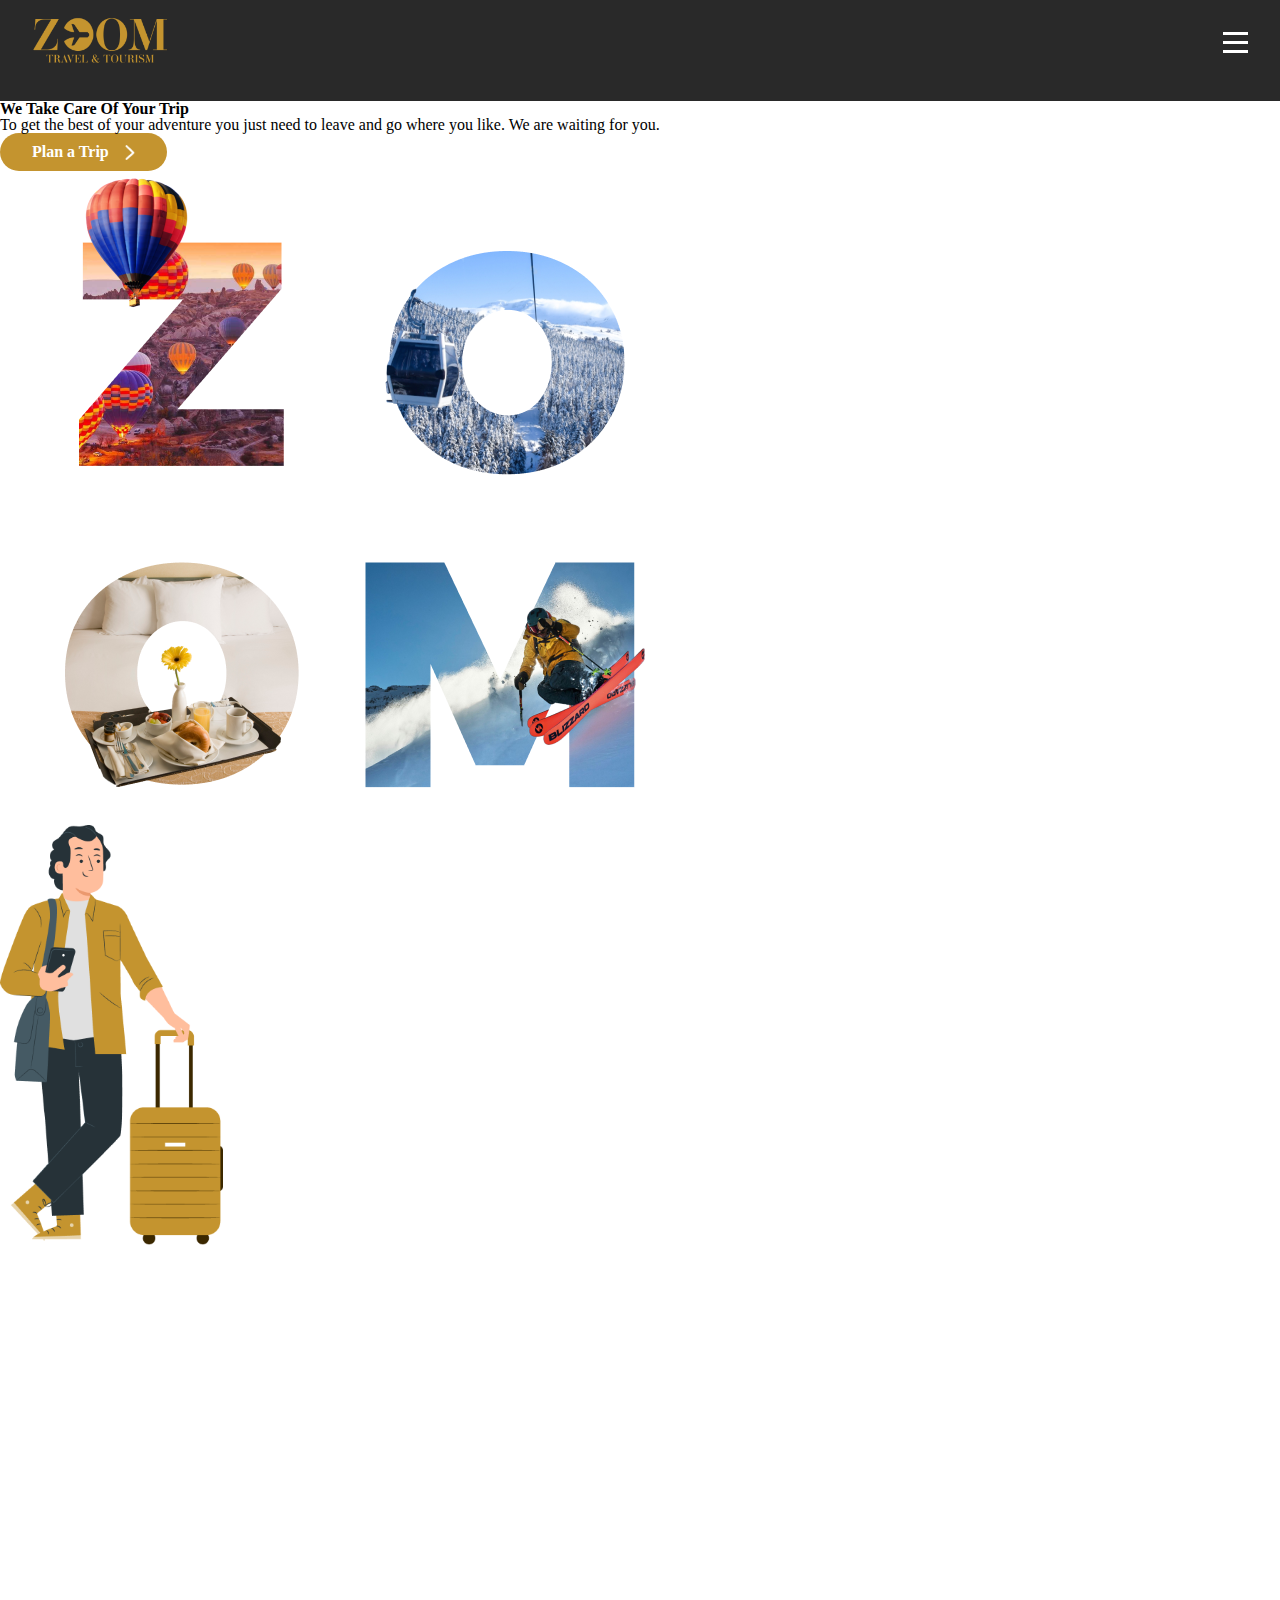
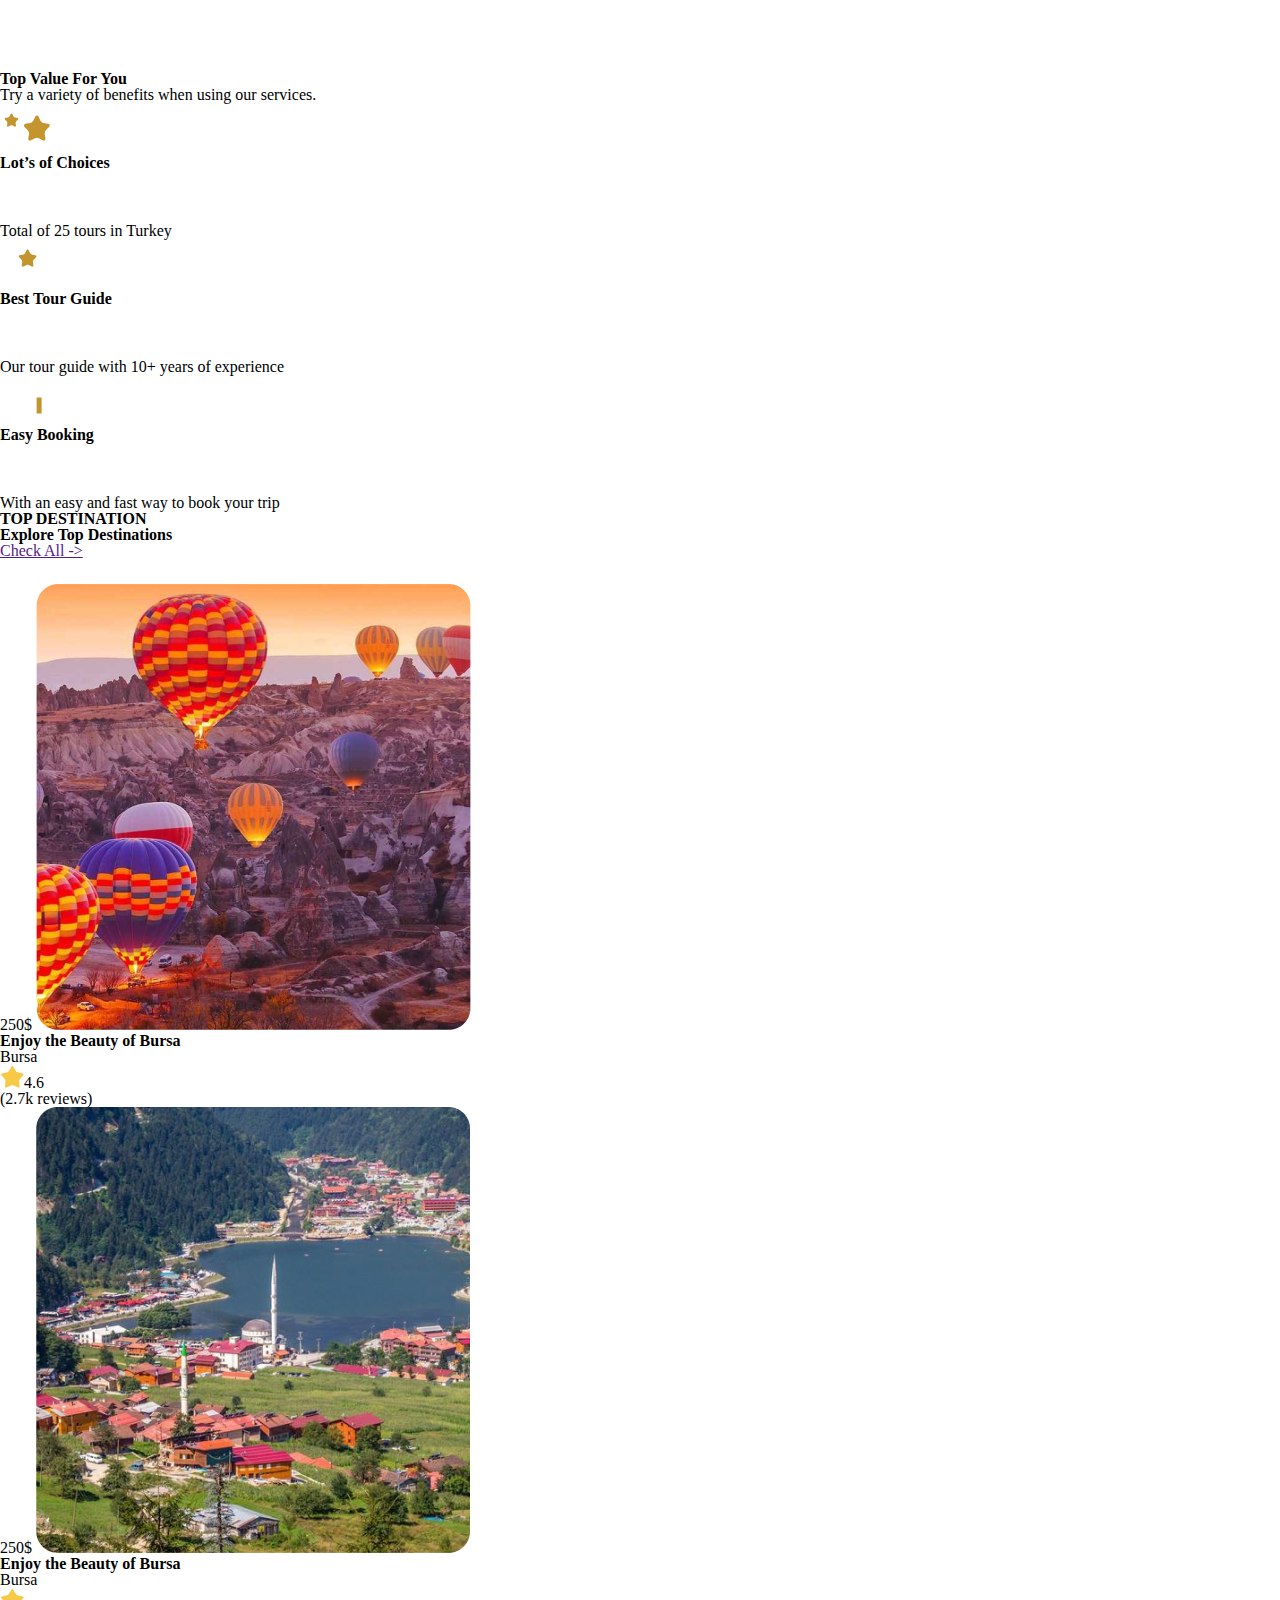
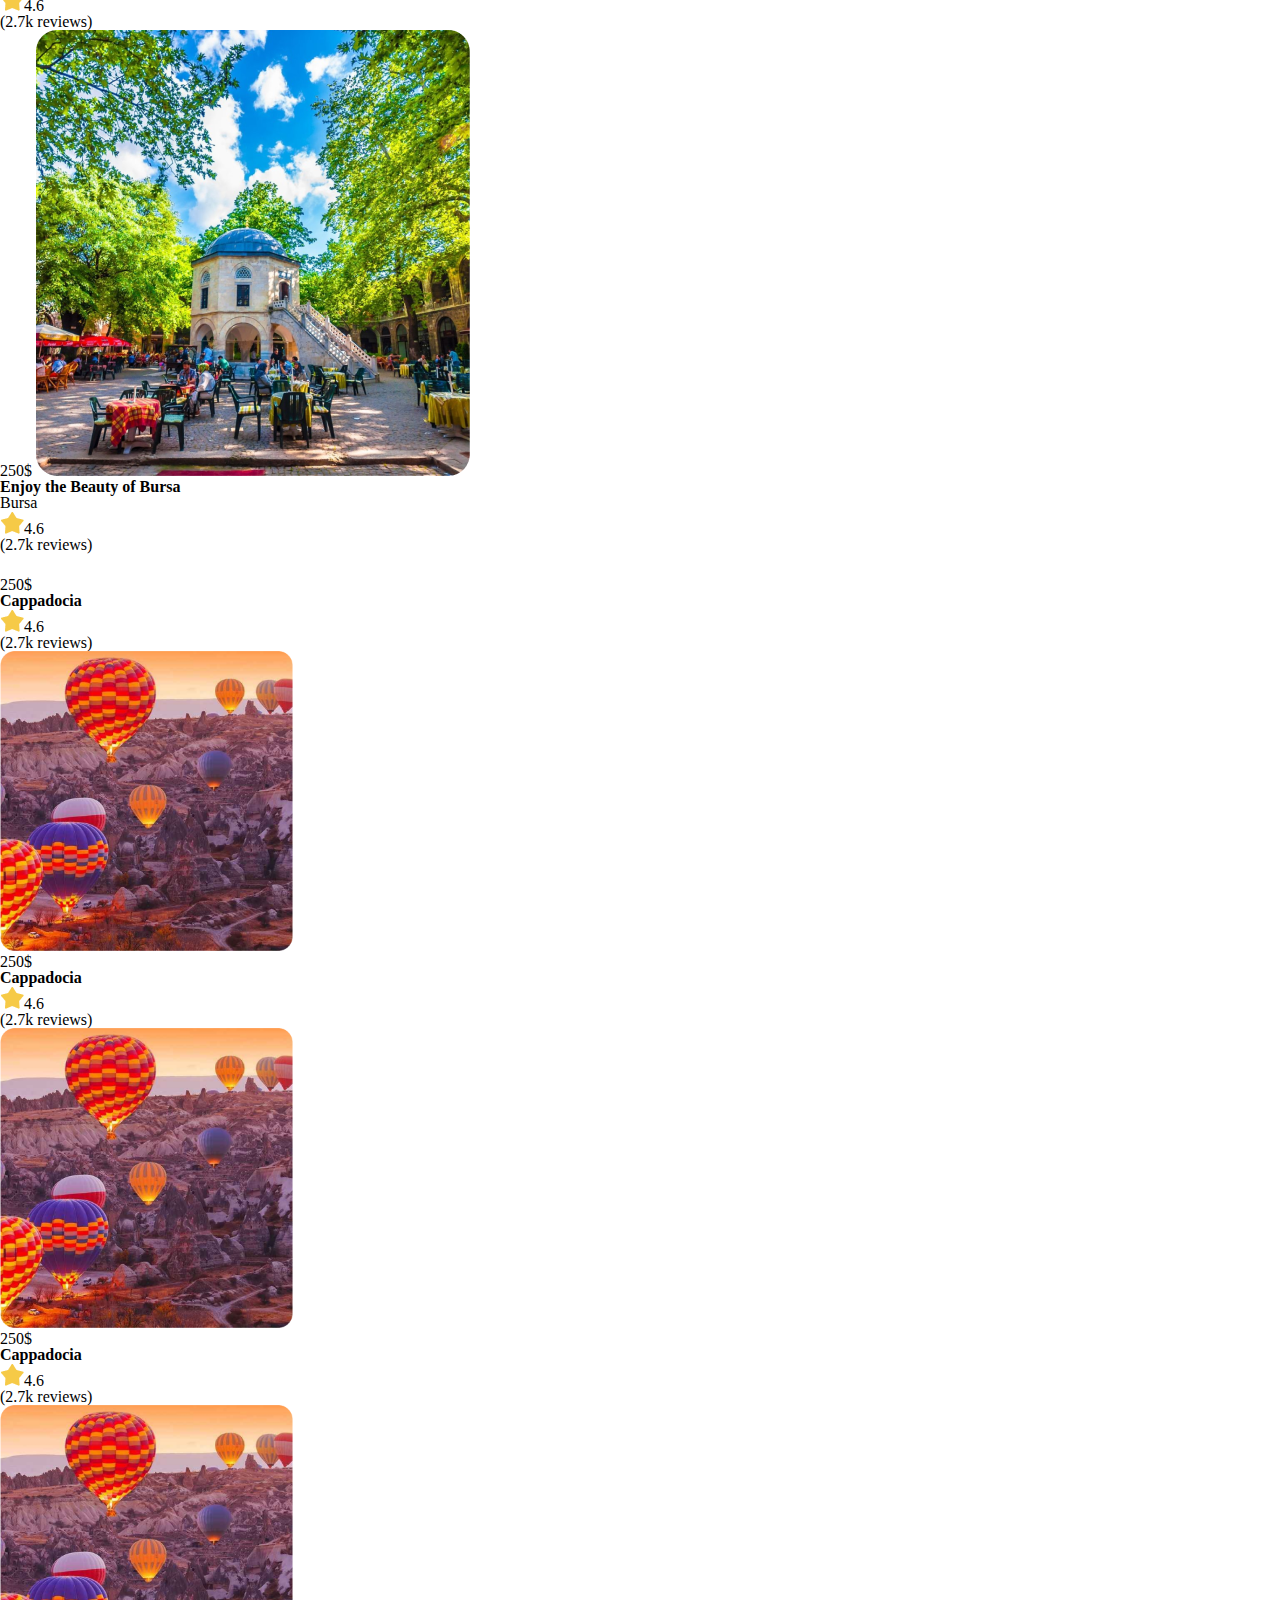
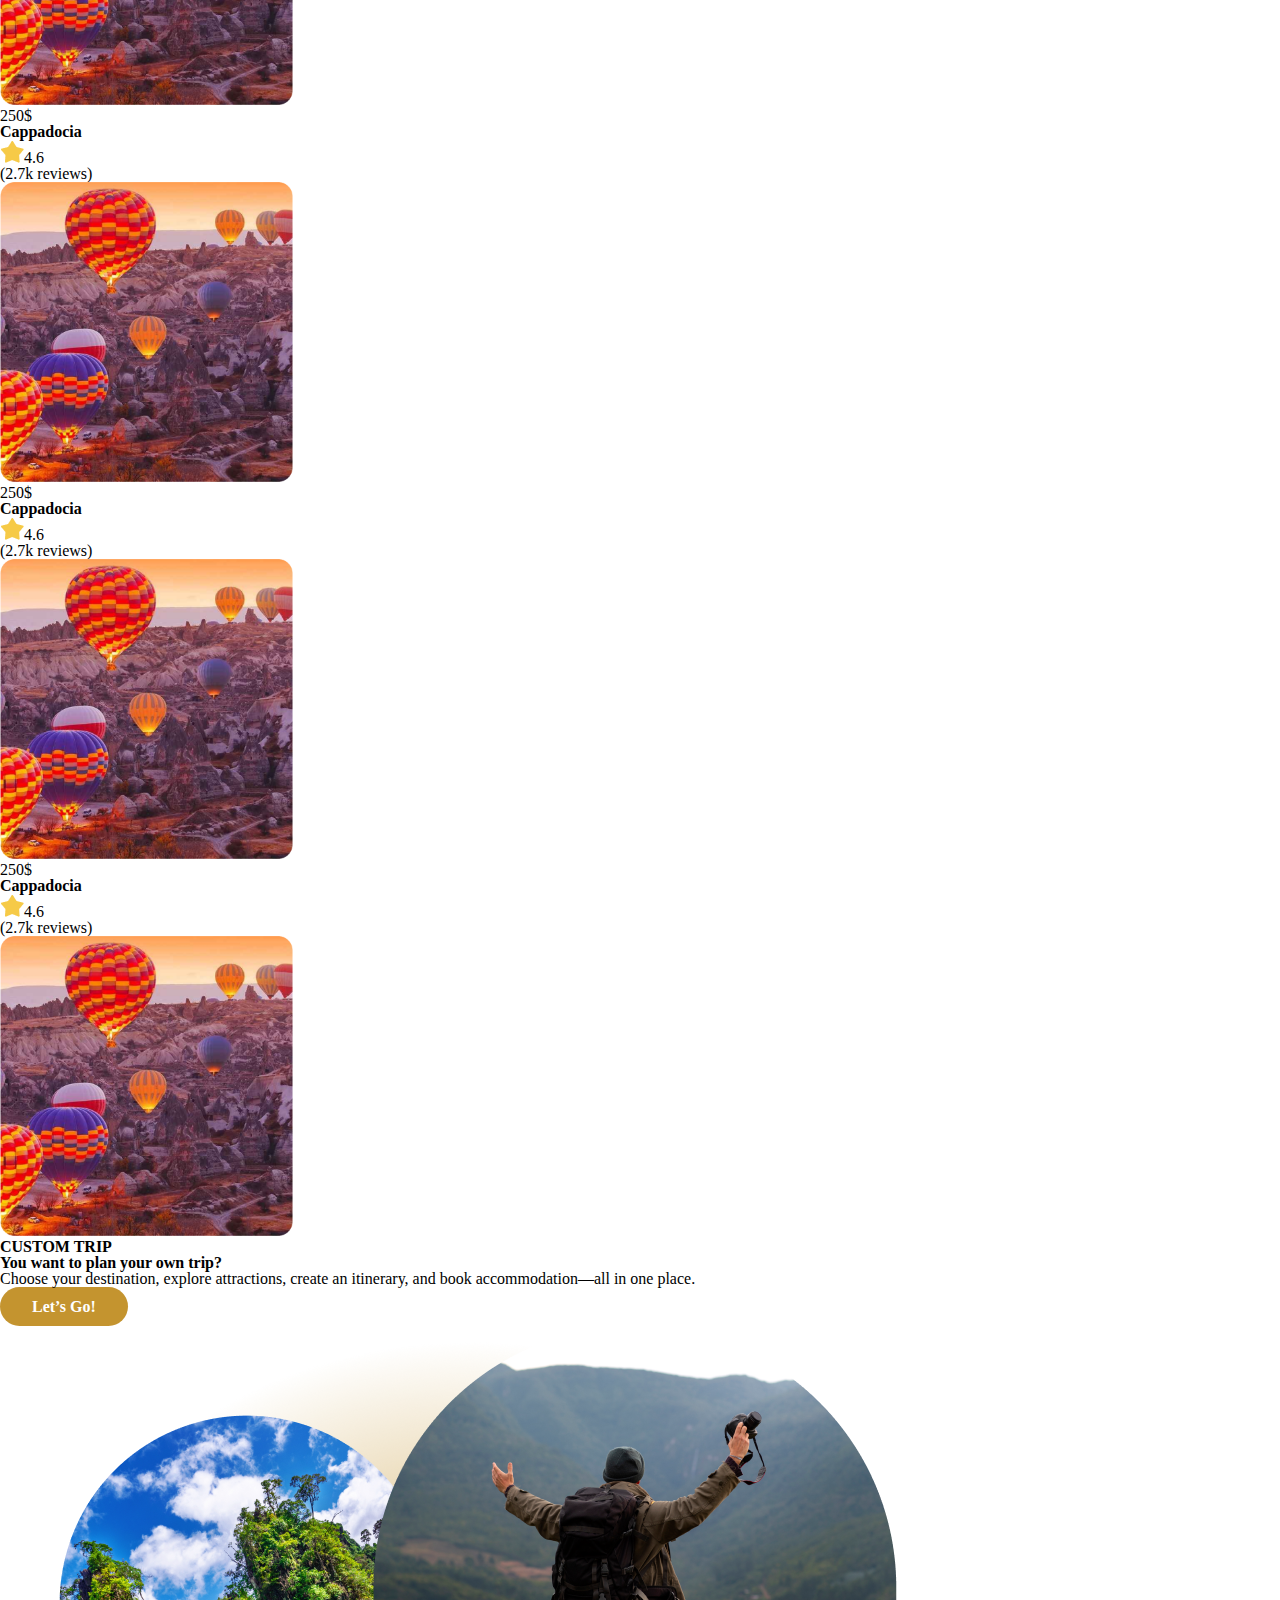
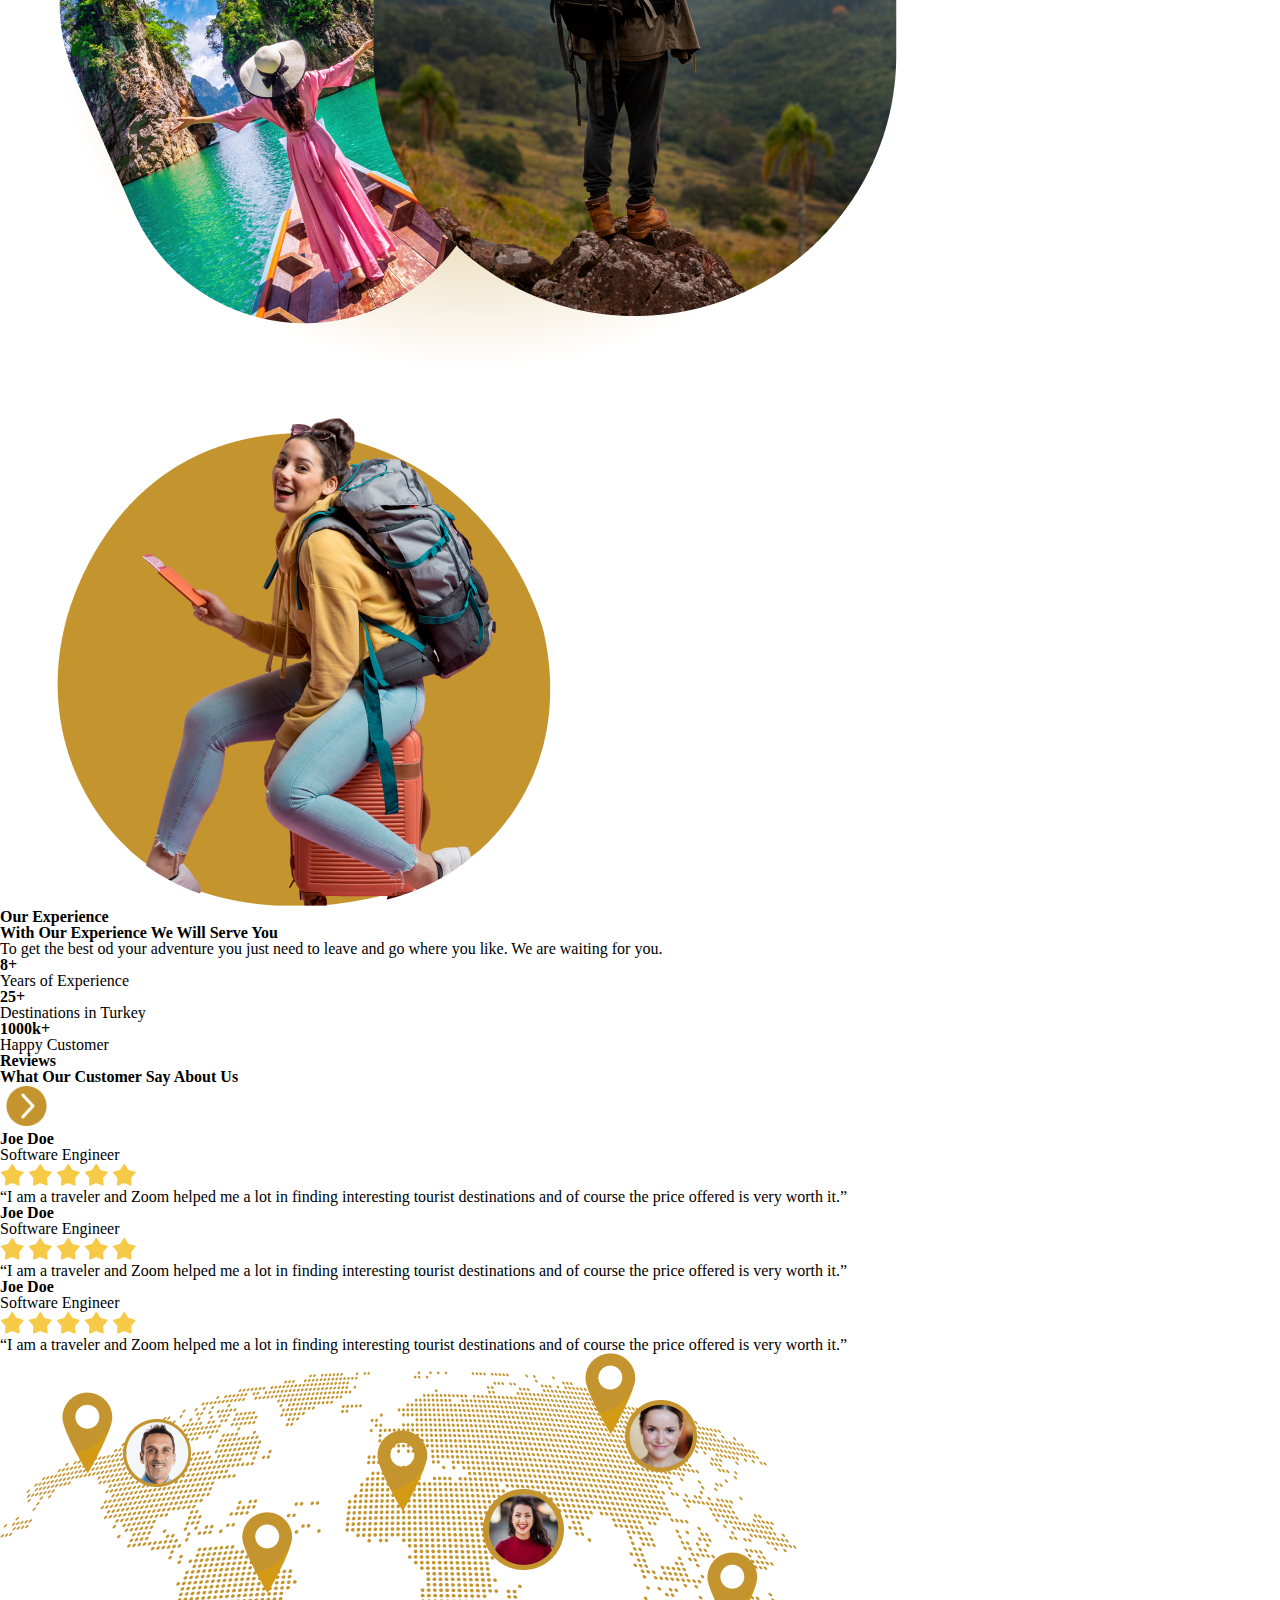
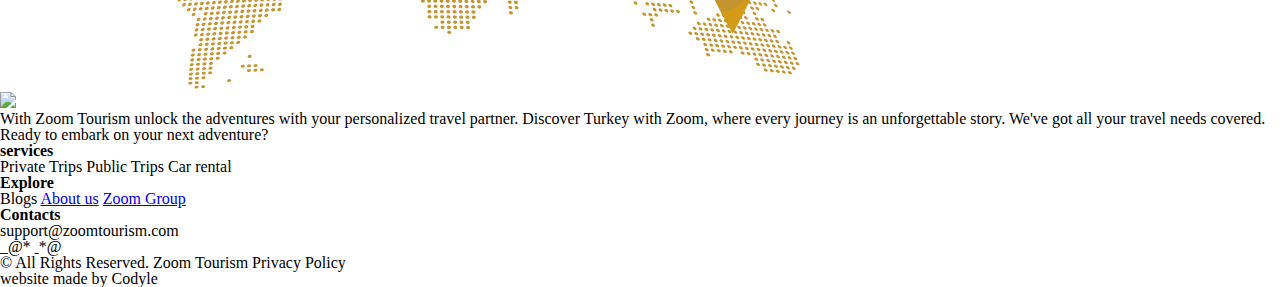
==== commit 31c09a50: "Update index.html" ====
--- a/Html/index.html
+++ b/Html/index.html
@@ -8,18 +8,18 @@
     <title>Zoom Tourism</title>
     <meta name="Authors" content="Mohammad Soqar">
     <meta name="description" content="">
-    <link rel="icon" href="../assets/Brand/LogoPlane.png">
+    <link rel="icon" href="/assets/Brand/LogoPlane.png">
 
     <meta name="viewport" content="width=device-width, initial-scale=1">
-    <link rel="stylesheet" href="../Style/style.css">
-    <link rel="stylesheet" href="../Style/navbar.css">
-    <link rel="stylesheet" href="../Style/index.css">
+    <link rel="stylesheet" href="/Style/style.css">
+    <link rel="stylesheet" href="/Style/navbar.css">
+    <link rel="stylesheet" href="//Style/index.css">
 </head>
 
 <body>
     <nav class="nav-bar">
         <div class="nav-header">
-            <a href="index.html"><img src="../assets/Brand/Logo.png" alt="Logo" class="logo"></a>
+            <a href="index.html"><img src="/assets/Brand/Logo.png" alt="Logo" class="logo"></a>
             <div class="hamburger-menu">
                 <div class="bar"></div>
                 <div class="bar"></div>
@@ -55,11 +55,11 @@
             <p>To get the best of your adventure you just need to leave and go where you like. We are waiting for you.
             </p>
             <a class="brand-background-btn anchor-with-img" href="">Plan a Trip <img
-                    src="../assets/Icons/arrowRight.png" style="max-height: 15px;" alt=""></a>
+                    src="/assets/Icons/arrowRight.png" style="max-height: 15px;" alt=""></a>
         </div>
 
         <div>
-            <img class="main-ZOOM" src="../assets/Pictures/main-ZOOM.png" alt="">
+            <img class="main-ZOOM" src="/assets/Pictures/main-ZOOM.png" alt="">
         </div>
     </section>
 
@@ -67,10 +67,10 @@
     <section class="value-section">
         <div class="man-suitcase-side">
             <div class="man-suitcase">
-                <img src="../assets/Pictures/man-suitcase.png" style="max-height: 420px;" alt="man-suitcase">
+                <img src="/assets/Pictures/man-suitcase.png" style="max-height: 420px;" alt="man-suitcase">
             </div>
             <div>
-                <img src="../assets/Pictures/man-suitcase.png" style="opacity: 0; max-height: 420px;"
+                <img src="/assets/Pictures/man-suitcase.png" style="opacity: 0; max-height: 420px;"
                     alt="man-suitcase">
             </div>
         </div>
@@ -91,33 +91,33 @@
             <div class="values">
                 <div class="value">
                     <div class="value-title">
-                        <img src="../assets/Icons/twoStars.png" alt="">
+                        <img src="/assets/Icons/twoStars.png" alt="">
                         <h3>Lot’s of Choices</h3>
                     </div>
                     <div class="value-para">
-                        <img src="../assets/Icons/twoStars.png" style="opacity: 0 !important;" alt="placeholder">
+                        <img src="/assets/Icons/twoStars.png" style="opacity: 0 !important;" alt="placeholder">
                         <p>Total of 25 tours in Turkey</p>
                     </div>
                 </div>
 
                 <div class="value">
                     <div class="value-title">
-                        <img src="../assets/Icons/starBadge.png" alt="">
+                        <img src="/assets/Icons/starBadge.png" alt="">
                         <h3>Best Tour Guide</h3>
                     </div>
                     <div class="value-para">
-                        <img src="../assets/Icons/starBadge.png" style="opacity: 0 !important;" alt="placeholder">
+                        <img src="/assets/Icons/starBadge.png" style="opacity: 0 !important;" alt="placeholder">
                         <p>Our tour guide with 10+ years of experience</p>
                     </div>
                 </div>
 
                 <div class="value">
                     <div class="value-title">
-                        <img src="../assets/Icons/like.png" alt="">
+                        <img src="/assets/Icons/like.png" alt="">
                         <h3>Easy Booking</h3>
                     </div>
                     <div class="value-para">
-                        <img src="../assets/Icons/like.png" style="opacity: 0 !important;" alt="placeholder">
+                        <img src="/assets/Icons/like.png" style="opacity: 0 !important;" alt="placeholder">
                         <p>With an easy and fast way to book your trip</p>
                     </div>
                 </div>
@@ -142,14 +142,14 @@
         </div>
 
         <div class="carousel-container">
-            <button class="carousel-control prev"><img src="../assets/Icons/arrowLeft.png" alt=""></button>
+            <button class="carousel-control prev"><img src="/assets/Icons/arrowLeft.png" alt=""></button>
 
             <div class="carousel">
 
                 <div class="carousel-item">
                     <div class="Thumbnail">
                         <span>250$</span>
-                        <img src="../assets/trips/kapadokya.png" alt="Trip 1">
+                        <img src="/assets/trips/kapadokya.png" alt="Trip 1">
                     </div>
 
                     <div class="trip-description">
@@ -159,7 +159,7 @@
                         </div>
 
                         <div class="rating">
-                            <div class="star-rating"><img src="../assets/Icons/StarReview.png" alt="star">4.6</div>
+                            <div class="star-rating"><img src="/assets/Icons/StarReview.png" alt="star">4.6</div>
                             <span>(2.7k reviews)</span>
                         </div>
                     </div>
@@ -170,7 +170,7 @@
                 <div class="carousel-item">
                     <div class="Thumbnail">
                         <span>250$</span>
-                        <img src="../assets/trips/Trabzon.png" alt="Trip 1">
+                        <img src="/assets/trips/Trabzon.png" alt="Trip 1">
                     </div>
 
                     <div class="trip-description">
@@ -180,7 +180,7 @@
                         </div>
 
                         <div class="rating">
-                            <div class="star-rating"><img src="../assets/Icons/StarReview.png" alt="star">4.6</div>
+                            <div class="star-rating"><img src="/assets/Icons/StarReview.png" alt="star">4.6</div>
                             <span>(2.7k reviews)</span>
                         </div>
                     </div>
@@ -189,7 +189,7 @@
                 <div class="carousel-item">
                     <div class="Thumbnail">
                         <span>250$</span>
-                        <img src="../assets/trips/Bursa.png" alt="Trip 1">
+                        <img src="/assets/trips/Bursa.png" alt="Trip 1">
                     </div>
 
                     <div class="trip-description">
@@ -199,7 +199,7 @@
                         </div>
 
                         <div class="rating">
-                            <div class="star-rating"><img src="../assets/Icons/StarReview.png" alt="star">4.6</div>
+                            <div class="star-rating"><img src="/assets/Icons/StarReview.png" alt="star">4.6</div>
                             <span>(2.7k reviews)</span>
                         </div>
                     </div>
@@ -207,7 +207,7 @@
                 <div class="carousel-item">
                     <div class="Thumbnail">
                         <span>250$</span>
-                        <img src="../assets/trips/Bursa.png" alt="Trip 1">
+                        <img src="/assets/trips/Bursa.png" alt="Trip 1">
                     </div>
 
                     <div class="trip-description">
@@ -217,13 +217,13 @@
                         </div>
 
                         <div class="rating">
-                            <div class="star-rating"><img src="../assets/Icons/StarReview.png" alt="star">4.6</div>
+                            <div class="star-rating"><img src="/assets/Icons/StarReview.png" alt="star">4.6</div>
                             <span>(2.7k reviews)</span>
                         </div>
                     </div>
                 </div>
             </div>
-            <button class="carousel-control next"><img src="../assets/Icons/arrowRight.png" alt=""></button>
+            <button class="carousel-control next"><img src="/assets/Icons/arrowRight.png" alt=""></button>
         </div>
 
         <div class="carousel-container-mobile">
@@ -238,14 +238,14 @@
                     </div>
 
                     <div class="rating-mobile">
-                        <div class="star-rating-mobile"><img src="../assets/Icons/StarReview.png" alt="star">4.6</div>
+                        <div class="star-rating-mobile"><img src="/assets/Icons/StarReview.png" alt="star">4.6</div>
                         <span>(2.7k reviews)</span>
                     </div>
 
                 </div>
 
                 <div class="image-container">
-                    <img class="Thumbnail-trip-mobile" height="300px" src="../assets/trips/kapadokya.png" alt="Trip 1">
+                    <img class="Thumbnail-trip-mobile" height="300px" src="/assets/trips/kapadokya.png" alt="Trip 1">
                 </div>
             </div>
 
@@ -260,14 +260,14 @@
                     </div>
 
                     <div class="rating-mobile">
-                        <div class="star-rating-mobile"><img src="../assets/Icons/StarReview.png" alt="star">4.6</div>
+                        <div class="star-rating-mobile"><img src="/assets/Icons/StarReview.png" alt="star">4.6</div>
                         <span>(2.7k reviews)</span>
                     </div>
 
                 </div>
 
                 <div class="image-container">
-                    <img class="Thumbnail-trip-mobile" height="300px" src="../assets/trips/kapadokya.png" alt="Trip 1">
+                    <img class="Thumbnail-trip-mobile" height="300px" src="/assets/trips/kapadokya.png" alt="Trip 1">
                 </div>
             </div>
             <div class="carousel-item-mobile">
@@ -281,14 +281,14 @@
                     </div>
 
                     <div class="rating-mobile">
-                        <div class="star-rating-mobile"><img src="../assets/Icons/StarReview.png" alt="star">4.6</div>
+                        <div class="star-rating-mobile"><img src="/assets/Icons/StarReview.png" alt="star">4.6</div>
                         <span>(2.7k reviews)</span>
                     </div>
 
                 </div>
 
                 <div class="image-container">
-                    <img class="Thumbnail-trip-mobile" height="300px" src="../assets/trips/kapadokya.png" alt="Trip 1">
+                    <img class="Thumbnail-trip-mobile" height="300px" src="/assets/trips/kapadokya.png" alt="Trip 1">
                 </div>
             </div>
 
@@ -303,14 +303,14 @@
                     </div>
 
                     <div class="rating-mobile">
-                        <div class="star-rating-mobile"><img src="../assets/Icons/StarReview.png" alt="star">4.6</div>
+                        <div class="star-rating-mobile"><img src="/assets/Icons/StarReview.png" alt="star">4.6</div>
                         <span>(2.7k reviews)</span>
                     </div>
 
                 </div>
 
                 <div class="image-container">
-                    <img class="Thumbnail-trip-mobile" height="300px" src="../assets/trips/kapadokya.png" alt="Trip 1">
+                    <img class="Thumbnail-trip-mobile" height="300px" src="/assets/trips/kapadokya.png" alt="Trip 1">
                 </div>
             </div>
 
@@ -325,14 +325,14 @@
                     </div>
 
                     <div class="rating-mobile">
-                        <div class="star-rating-mobile"><img src="../assets/Icons/StarReview.png" alt="star">4.6</div>
+                        <div class="star-rating-mobile"><img src="/assets/Icons/StarReview.png" alt="star">4.6</div>
                         <span>(2.7k reviews)</span>
                     </div>
 
                 </div>
 
                 <div class="image-container">
-                    <img class="Thumbnail-trip-mobile" height="300px" src="../assets/trips/kapadokya.png" alt="Trip 1">
+                    <img class="Thumbnail-trip-mobile" height="300px" src="/assets/trips/kapadokya.png" alt="Trip 1">
                 </div>
             </div>
 
@@ -347,14 +347,14 @@
                     </div>
 
                     <div class="rating-mobile">
-                        <div class="star-rating-mobile"><img src="../assets/Icons/StarReview.png" alt="star">4.6</div>
+                        <div class="star-rating-mobile"><img src="/assets/Icons/StarReview.png" alt="star">4.6</div>
                         <span>(2.7k reviews)</span>
                     </div>
 
                 </div>
 
                 <div class="image-container">
-                    <img class="Thumbnail-trip-mobile" height="300px" src="../assets/trips/kapadokya.png" alt="Trip 1">
+                    <img class="Thumbnail-trip-mobile" height="300px" src="/assets/trips/kapadokya.png" alt="Trip 1">
                 </div>
             </div>
         </div>
@@ -371,14 +371,14 @@
             <a class="brand-background-btn anchor-with-img" href="">Let’s Go!</a>
         </div>
         <div>
-            <img class="CustomTrip-img" src="../assets/Pictures/CustomTrip.png" alt="">
+            <img class="CustomTrip-img" src="/assets/Pictures/CustomTrip.png" alt="">
         </div>
     </section>
 
     <section class="experience-sec">
 
         <div>
-            <img class="xp-girl" src="../assets/Pictures/girl-xp-suitcase.png" alt="">
+            <img class="xp-girl" src="/assets/Pictures/girl-xp-suitcase.png" alt="">
         </div>
 
         <div class="experience-text-side">
@@ -412,7 +412,7 @@
                 <h3>What Our Customer Say About Us</h3>
             </div>
             <div class="reviews">
-                <button class="next-btn"><img style="max-height: 40px;" src="../assets/Icons/right-btn-arrow.png"
+                <button class="next-btn"><img style="max-height: 40px;" src="/assets/Icons/right-btn-arrow.png"
                         alt=""></button>
                 <div class="review-carousel">
 
@@ -426,11 +426,11 @@
                                 </div>
 
                                 <div class="review-stars">
-                                    <img src="../assets/Icons/StarReview.png" alt="">
-                                    <img src="../assets/Icons/StarReview.png" alt="">
-                                    <img src="../assets/Icons/StarReview.png" alt="">
-                                    <img src="../assets/Icons/StarReview.png" alt="">
-                                    <img src="../assets/Icons/StarReview.png" alt="">
+                                    <img src="/assets/Icons/StarReview.png" alt="">
+                                    <img src="/assets/Icons/StarReview.png" alt="">
+                                    <img src="/assets/Icons/StarReview.png" alt="">
+                                    <img src="/assets/Icons/StarReview.png" alt="">
+                                    <img src="/assets/Icons/StarReview.png" alt="">
                                 </div>
                                 <p>“I am a traveler and Zoom helped me a lot in finding interesting tourist destinations
                                     and
@@ -449,11 +449,11 @@
                                 </div>
 
                                 <div class="review-stars">
-                                    <img src="../assets/Icons/StarReview.png" alt="">
-                                    <img src="../assets/Icons/StarReview.png" alt="">
-                                    <img src="../assets/Icons/StarReview.png" alt="">
-                                    <img src="../assets/Icons/StarReview.png" alt="">
-                                    <img src="../assets/Icons/StarReview.png" alt="">
+                                    <img src="/assets/Icons/StarReview.png" alt="">
+                                    <img src="/assets/Icons/StarReview.png" alt="">
+                                    <img src="/assets/Icons/StarReview.png" alt="">
+                                    <img src="/assets/Icons/StarReview.png" alt="">
+                                    <img src="/assets/Icons/StarReview.png" alt="">
                                 </div>
                                 <p>“I am a traveler and Zoom helped me a lot in finding interesting tourist destinations
                                     and
@@ -472,11 +472,11 @@
                                 </div>
 
                                 <div class="review-stars">
-                                    <img src="../assets/Icons/StarReview.png" alt="">
-                                    <img src="../assets/Icons/StarReview.png" alt="">
-                                    <img src="../assets/Icons/StarReview.png" alt="">
-                                    <img src="../assets/Icons/StarReview.png" alt="">
-                                    <img src="../assets/Icons/StarReview.png" alt="">
+                                    <img src="/assets/Icons/StarReview.png" alt="">
+                                    <img src="/assets/Icons/StarReview.png" alt="">
+                                    <img src="/assets/Icons/StarReview.png" alt="">
+                                    <img src="/assets/Icons/StarReview.png" alt="">
+                                    <img src="/assets/Icons/StarReview.png" alt="">
                                 </div>
                                 <p>“I am a traveler and Zoom helped me a lot in finding interesting tourist destinations
                                     and
@@ -494,7 +494,7 @@
         </div>
 
         <div class="reviews-map">
-            <img src="../assets/Pictures/reviews-map.png" alt="">
+            <img src="/assets/Pictures/reviews-map.png" alt="">
         </div>
 
 
@@ -576,11 +576,11 @@
 
 
     <script src="https://code.jquery.com/jquery-3.6.0.min.js"></script>
-    <script src="../Javascript/app.js"></script>
+    <script src="/Javascript/app.js"></script>
 
 
 
 
 </body>
 
-</html>+</html>
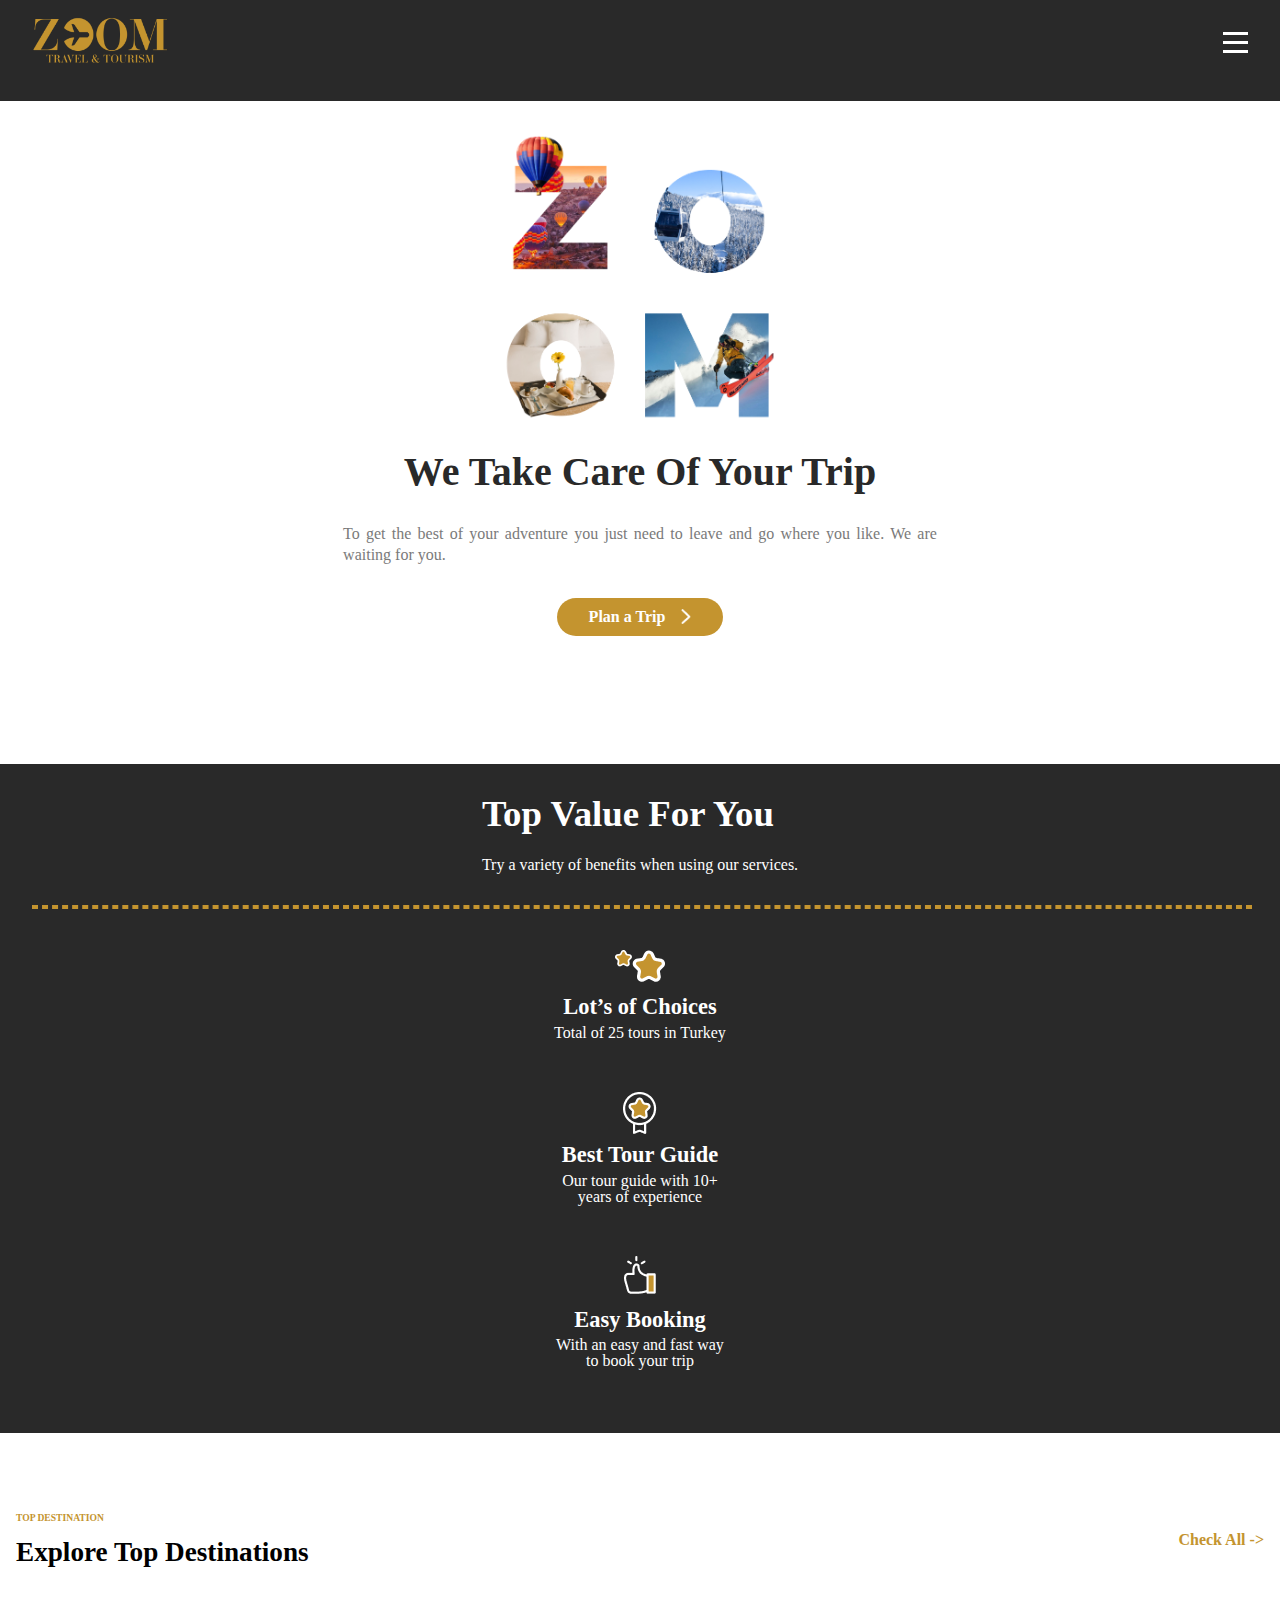
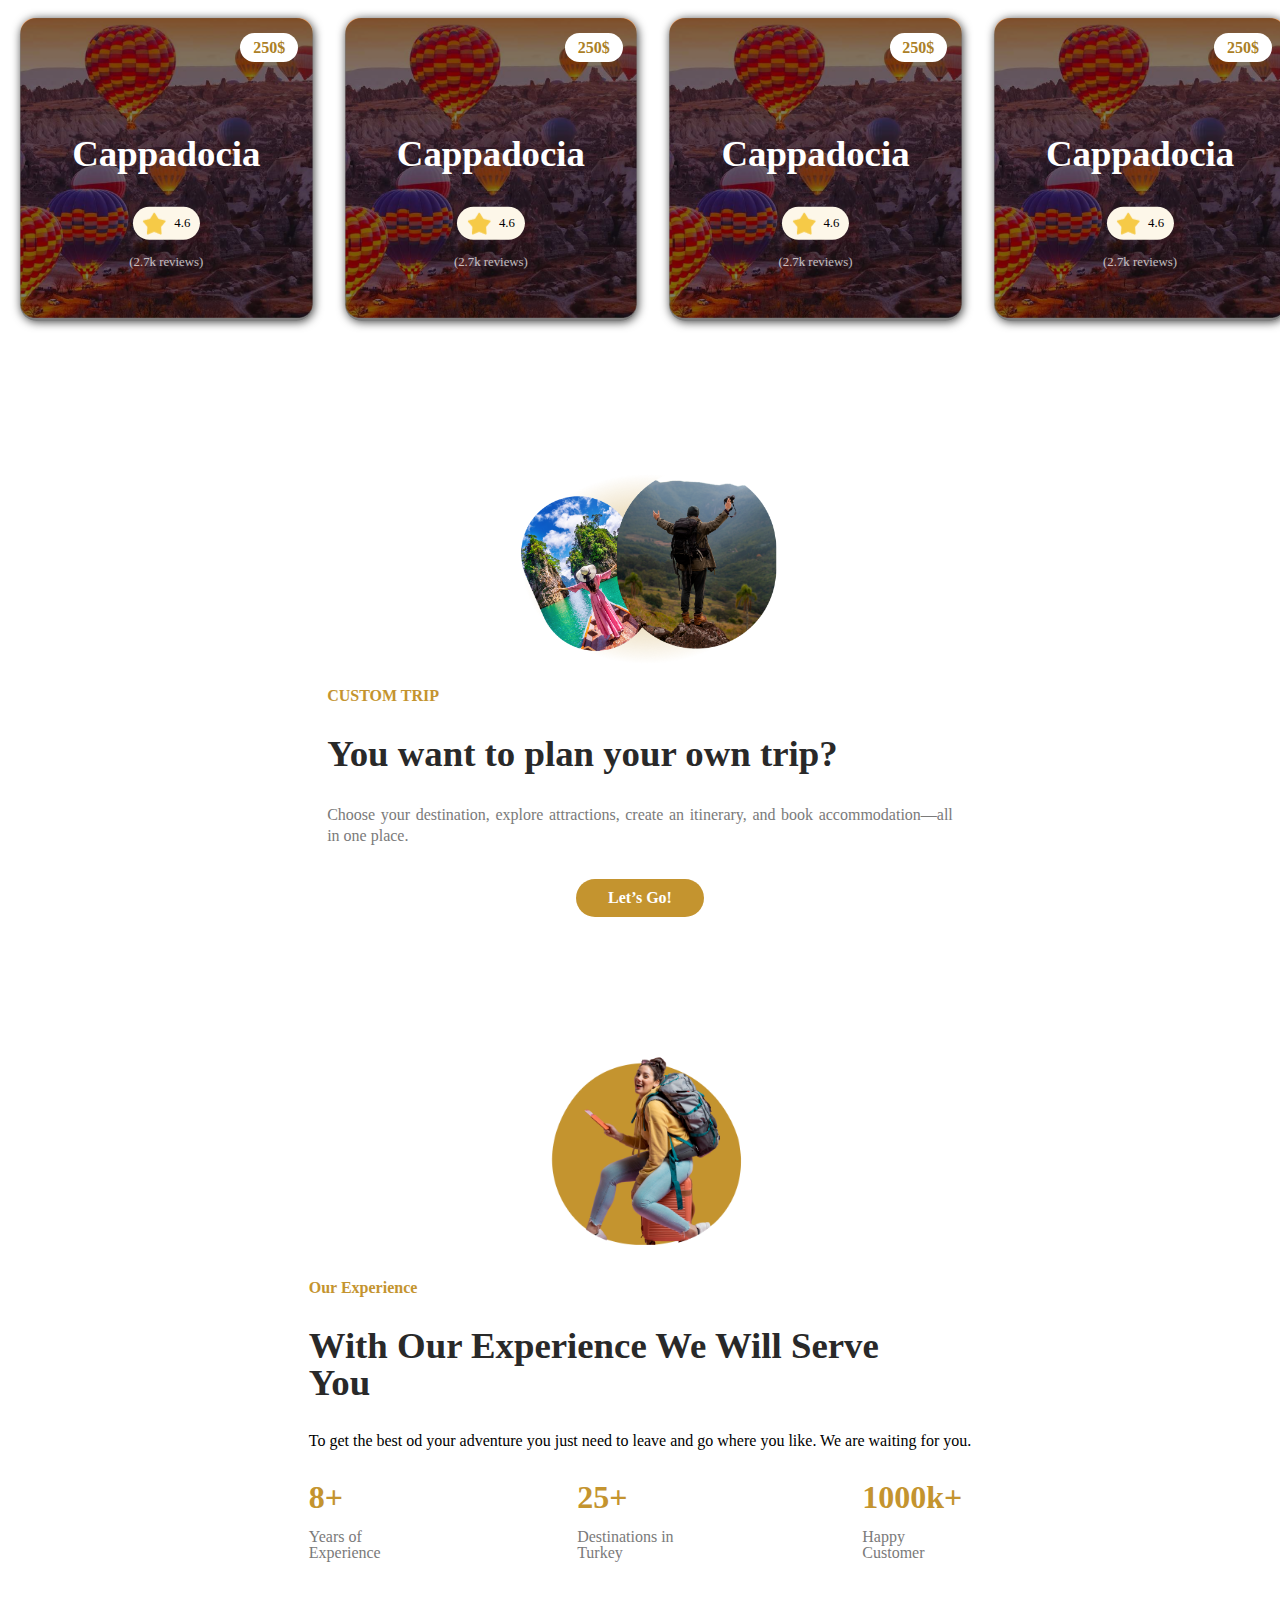
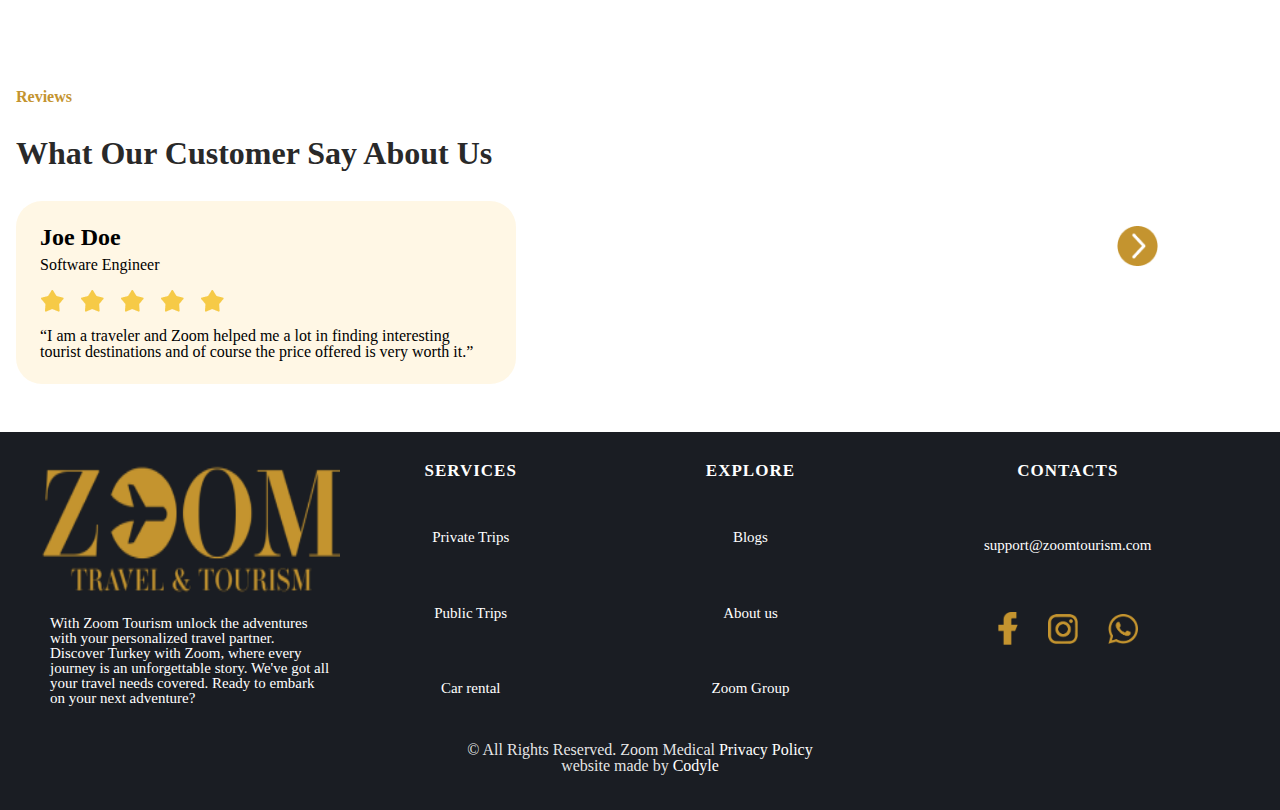
==== commit 04e4c0bf: "fixing the pages" ====
--- a/Html/index.html
+++ b/Html/index.html
@@ -13,7 +13,8 @@
     <meta name="viewport" content="width=device-width, initial-scale=1">
     <link rel="stylesheet" href="/Style/style.css">
     <link rel="stylesheet" href="/Style/navbar.css">
-    <link rel="stylesheet" href="//Style/index.css">
+    <link rel="stylesheet" href="/Style/index.css">
+    <link rel="stylesheet" href="/Style/footer.css">
 </head>
 
 <body>
@@ -501,18 +502,14 @@
     </section>
 
 <!--     footer section -->
-
-<section class="footer-section">
+<section id="footer" class="footer-section">
     <footer>
         <section class="top">
             <div class="fotter-logo-container">
 
-                <img class="footer-logo" src="~/assets/icons/Logo.png" height="60PX">
-                <p>
-                    With Zoom Tourism unlock the adventures with your personalized travel partner. Discover Turkey
-                    with
-                    Zoom, where every journey is an unforgettable story. We've got all your travel needs covered.
-                    Ready
+                <img class="footer-logo" alt="Logo" src="/assets/Brand/Logo.png" width="300px">
+                <p>With Zoom Tourism unlock the adventures with your personalized travel partner. Discover Turkey with
+                    Zoom, where every journey is an unforgettable story. We've got all your travel needs covered. Ready
                     to embark on your next adventure?
                 </p>
             </div>
@@ -520,13 +517,13 @@
             <ul>
                 <li>
                     <h3>services</h3>
-                    <a asp-action="PrivateTrips" asp-controller="Home" asp-area="Customer">Private Trips</a>
-                    <a asp-action="Trips" asp-controller="Home" asp-area="Customer">Public Trips</a>
-                    <a asp-action="CarRental" asp-controller="Car" asp-area="Customer">Car rental</a>
+                    <a href="#">Private Trips</a>
+                    <a href="#">Public Trips</a>
+                    <a href="#">Car rental</a>
                 </li>
                 <li>
                     <h3>Explore</h3>
-                    <a asp-action="Blogs" asp-controller="Home" asp-area="Customer">Blogs</a>
+                    <a href="#">Blogs</a>
                     <a href="#">About us</a>
                     <a href="#">Zoom Group</a>
 
@@ -540,37 +537,22 @@
                     <h3>Contacts</h3>
                     <p>support@zoomtourism.com</p>
                     <div>
-
-                        <a target="_blank" hidden href="https://twitter.com/">
-                            <img src="~/assets/Icons/SocialMedia/Twitter.png" alt=""
-                                 width="30px">
-                        </a>
-                        <a target="_blank" href="https://www.facebook.com/zoom.tourism.tr">
-                            <img src="~/assets/Icons/SocialMedia/Facebook.png" alt=""
-                                 width="30px">
-                        </a>
-                        <a target="_blank" href="https://instagram.com/zoomtourismtr">
-                            <img src="~/assets/Icons/SocialMedia/Instagram.png" alt=""
-                                 width="30px">
-                        </a>
-                       @*  <a target="_blank" href="https://www.youtube.com/">
-                            <img src="~/assets/Icons/SocialMedia/YouTube.png" alt=""
-                                 width="30px">
-                        </a> *@
+                        <a href="https://www.facebook.com/"><img src="/assets/Icons/facebook-icon.png"
+                                alt="Facebook-icon" width="20px"></a>
+                        <a href="https://www.instagram.com/"><img src="/assets/Icons/instagram-icon.png"
+                                alt="Instagram-icon" width="30px"></a>
+                        <a href="https://www.youtube.com/"><img src="/assets/Icons/whatsapp.png"
+                                alt="WhatsApp-icon" width="30px"></a>
                     </div>
                 </li>
             </ul>
 
         </section>
-        <!-- <section class="bottom">©
-            2023 Hologram
-        </section> -->
     </footer>
-    <p class="copyrights">
-        © All Rights Reserved. Zoom Tourism<a asp-area="Customer" asp-controller="Home"
-                                              asp-action="Privacy"> Privacy Policy</a><br /> website made by Codyle
-    </p>
+    <p class="copyrights">© All Rights Reserved. Zoom Medical<a href="PrivacyPolicy.html"> Privacy Policy</a><br />
+        website made by <a href="#">Codyle</a></p>
 </section>
+
 
 <!--     footer section -->
 
--- a/Style/index.css
+++ b/Style/index.css
@@ -0,0 +1,995 @@
+.img-text-section {
+    display: flex;
+
+}
+
+
+
+
+@media only screen and (min-width: 1300px) {
+    .img-text-section {
+        padding: 3rem 12rem 10rem 12rem;
+        align-items: stretch;
+    }
+
+    .main-ZOOM {
+        max-height: 500px;
+    }
+
+
+    .text-side {
+        display: flex;
+        flex-direction: column;
+        justify-content: center;
+        gap: 3rem;
+        position: relative;
+    }
+
+    .text-side h1 {
+        font-size: 4em;
+        color: #292929;
+        font-weight: 600;
+        position: relative;
+    }
+
+    .text-side h3 {
+        font-size: 2em;
+        color: #292929;
+        font-weight: 700;
+        width: 90%;
+        position: relative;
+    }
+
+    .text-side h2 {
+        color: #C4942F;
+        font-weight: 700;
+        width: 90%;
+        position: relative;
+    }
+
+
+    .CustomTrip-img {
+        max-height: 480px;
+    }
+
+    .text-side p,
+    .CustomTrip-text p {
+        font-size: 1em;
+        color: #7A7a7a;
+        width: 60%;
+        text-align: justify;
+        font-weight: 500;
+        position: relative;
+    }
+
+    .text-side p {
+        color: #7a7a7a !important;
+    }
+
+    .CustomTrip p {
+        width: 80% !important;
+    }
+
+    .text-side a {
+        font-size: 1em;
+        color: #fff;
+        text-align: justify;
+        font-weight: 600;
+        position: relative;
+    }
+
+    .carousel-container-mobile {
+        display: none !important;
+    }
+
+    .value-section {
+        display: flex;
+        justify-content: space-around;
+        background-color: #292929;
+        flex-wrap: wrap;
+        align-items: center;
+        gap: 1rem;
+        padding: 0rem 8rem;
+    }
+
+    .man-suitcase-side {
+        position: relative;
+    }
+
+    .man-suitcase {
+        position: absolute;
+        bottom: 4rem;
+    }
+
+    .top-values h2 {
+        font-size: 2.3em;
+        font-weight: 600;
+    }
+
+    .top-values {
+        color: #fff;
+        display: flex;
+        flex-direction: column;
+        gap: 2rem;
+        width: 65%;
+    }
+
+    .value-sec-title {
+        display: flex;
+        flex-direction: column;
+        gap: 1.5rem;
+    }
+
+    .values {
+        display: flex;
+        gap: 3rem;
+    }
+
+    .value-title,
+    .value-para {
+        display: flex;
+        align-items: center;
+        gap: 0.4rem;
+    }
+
+    .value {
+        display: flex;
+        flex-direction: column;
+        align-items: flex-start;
+        width: 35%;
+    }
+
+    .value h3 {
+        text-align: left;
+    }
+
+    .value p {
+        text-align: left;
+    }
+
+    .dashed-line {
+        border: 2px dashed #C4942F;
+        width: 100%;
+    }
+
+    .section-title {
+        margin: 0rem 4rem;
+    }
+
+    .top-dest-sec {
+        margin: 6rem 8rem;
+    }
+
+    .section-title-text {
+        gap: 1rem;
+    }
+
+    .section-title-text h2 {
+        color: #C4942F;
+        font-size: .9em;
+        font-weight: 600;
+    }
+
+    .section-title-text h3 {
+        font-size: 2em;
+        font-weight: 600;
+    }
+
+    .carousel-container {
+        position: relative;
+        display: flex;
+        gap: 2rem;
+        padding: 20px;
+        align-items: center;
+        justify-content: space-between;
+    }
+
+    .trip-description {
+        display: flex;
+        flex-direction: column;
+        gap: 1rem;
+        margin: 1rem 0rem 0rem 0rem;
+    }
+
+    .Thumbnail {
+        position: relative;
+    }
+
+    .carousel-item {
+        display: flex;
+        justify-content: center;
+        align-items: flex-start;
+        gap: 1rem;
+        flex-direction: column;
+    }
+
+    .Thumbnail span {
+        position: absolute;
+        font-family: inter;
+        font-weight: 700;
+        right: 5%;
+        top: 5%;
+        font-size: 1em;
+        padding: .4rem .8rem;
+        border-radius: 27px;
+        background-color: #fff;
+        color: #AB8026;
+    }
+
+    .trip-title {
+        display: flex;
+        flex-direction: column;
+        align-items: flex-start;
+        gap: 1rem;
+    }
+
+    .trip-title h3 {
+        font-size: 1.4em;
+        width: 70%;
+        font-weight: 600;
+        text-align: start;
+    }
+
+    .trip-title p {
+        font-size: 1em;
+        font-weight: 500;
+        text-align: start;
+    }
+
+    .rating {
+        display: flex;
+        align-items: center;
+        gap: 1rem;
+        font-weight: 600;
+    }
+
+    .rating span {
+        font-size: .8em;
+        opacity: 70%;
+    }
+
+    .star-rating {
+        display: flex;
+        align-items: center;
+        background-color: #FDF7E9;
+        border-radius: 27px;
+        font-size: .8em;
+        gap: .5rem;
+        padding: .3rem .6rem;
+    }
+
+    .carousel {
+        display: flex;
+        align-items: center;
+        gap: 1rem;
+        position: relative;
+        justify-content: center;
+    }
+
+    .carousel-inner {
+        display: flex;
+        transition: transform 0.3s ease-in-out;
+    }
+
+    .prev-button,
+    .next-button {
+        position: absolute;
+        top: 50%;
+        transform: translateY(-50%);
+        padding: 5px 10px;
+        background-color: #333;
+        color: white;
+        border: none;
+        cursor: pointer;
+    }
+
+    .prev-button {
+        left: 0;
+    }
+
+    .next-button {
+        right: 0;
+    }
+
+    .carousel-item {
+        flex: 0 0 calc(33.33% - 20px);
+        /* Display 3 items on desktop with 20px gap */
+        padding: 10px;
+        text-decoration: none;
+        color: #282828;
+        text-align: center;
+        transition: transform 0.3s ease-in-out;
+        /* Add smooth animation */
+    }
+
+    .carousel-item img {
+        max-width: 100%;
+        border-radius: 22px;
+    }
+
+    .carousel-item-details {
+        flex: 0 0 calc(24.33% - 20px);
+        /* Display 3 items on desktop with 20px gap */
+        padding: 10px;
+        text-align: center;
+        transition: transform 0.3s ease-in-out;
+        /* Add smooth animation */
+    }
+
+    .carousel-item-details img {
+        max-width: 100%;
+        border-radius: 22px;
+    }
+
+    /* Styles for navigation buttons */
+    .carousel-control {
+        transform: translateY(-50%);
+        background: #C4942F;
+        border-radius: 50%;
+        color: white;
+        border: none;
+        padding: 10px 15px;
+        cursor: pointer;
+    }
+
+    .prev {
+        left: 0;
+    }
+
+    .next {
+        right: 0;
+    }
+
+    .experience-sec {
+        display: inline-flex;
+        justify-content: center;
+        align-items: center;
+        gap: 10rem;
+        margin-top: 5rem;
+        padding: 3rem 6rem;
+        background-image: url(/assets/elements/ExperienceVector.png);
+        background-repeat: no-repeat;
+        background-position: center;
+        background-size: cover;
+    }
+
+    .experience-text-side {
+        display: flex;
+        flex-direction: column;
+        gap: 2rem;
+    }
+
+
+    .experience-text-side h3 {
+        font-size: 2em;
+        color: #292929;
+        font-weight: 700;
+        width: 90%;
+        position: relative;
+    }
+
+    .experience-text-side h2 {
+        color: #C4942F;
+        font-weight: 700;
+        width: 90%;
+        position: relative;
+    }
+
+    .experience-items {
+        display: flex;
+        justify-content: space-between;
+    }
+
+    .experience-items h4 {
+        color: #C4942F;
+        font-weight: 700;
+        font-size: 2em;
+        position: relative;
+    }
+
+    .experience-items p {
+        font-size: 1em;
+        color: #7A7A7A;
+        width: 90%;
+        font-weight: 500;
+        position: relative;
+    }
+
+    .xp-item {
+        display: flex;
+        gap: 1rem;
+        flex-direction: column;
+    }
+
+
+    .reviews {
+        position: relative;
+    }
+
+    .review-sec {
+        display: flex;
+        margin: 12rem 8rem 0rem 8rem;
+        align-items: center;
+        gap: 2rem;
+    }
+
+    .reviews-map img {
+        max-height: 240px;
+    }
+
+    .reviews-text {
+        display: flex;
+        flex-direction: column;
+        gap: 2rem;
+    }
+
+    .reviews-text h3 {
+        font-size: 2em;
+        color: #292929;
+        font-weight: 700;
+        width: 90%;
+        position: relative;
+    }
+
+    .reviews-text h2 {
+        color: #C4942F;
+        font-weight: 700;
+        width: 90%;
+        position: relative;
+    }
+
+    .reviews-text-side {
+        width: 50%;
+        display: flex;
+        flex-direction: column;
+        gap: 2rem;
+    }
+
+    .review-carousel {
+        overflow: hidden;
+        position: relative;
+        max-width: 500px;
+    }
+
+    .carousel-viewport {
+        display: flex;
+        transition: transform 0.3s ease-in-out;
+        width: 100%;
+    }
+
+    .review-card-container {
+        flex: 0 0 100%;
+        /* Each card container takes 33.33% of the viewport width with a 10px gap */
+        padding: 1.5rem;
+        background-color: #FFF7E5;
+        box-sizing: border-box;
+        border-radius: 1.625rem;
+    }
+
+    .review-card {
+        width: 100%;
+        display: flex;
+        flex-direction: column;
+        gap: 1rem;
+    }
+
+    .review-stars {
+        display: flex;
+        gap: 1rem;
+    }
+
+    .next-btn {
+        margin-top: 10px;
+        position: absolute;
+        z-index: 1;
+        right: 10%;
+        top: 50%;
+        transform: translateY(-50%);
+    }
+
+    .review-id {
+        display: flex;
+        flex-direction: column;
+        gap: .5rem;
+    }
+
+    .review-id h4 {
+        font-size: 1.5em;
+        font-weight: 600;
+    }
+}
+
+@media only screen and (max-width: 720px) {
+    .main-ZOOM {
+        max-height: 240px !important;
+    }
+
+    .carousel-container {
+        position: relative;
+        display: flex;
+        gap: 2rem;
+        margin: 0rem 1rem;
+        padding: 20px;
+        align-items: center;
+        justify-content: center;
+    }
+}
+
+@media only screen and (max-width: 1300px) {
+
+    .img-text-section {
+        flex-direction: column-reverse;
+        margin: 2rem 1rem 0rem 1rem !important;
+        align-items: center;
+        gap: 1rem;
+    }
+
+    .reviews-map {
+        display: none;
+    }
+
+    .CustomTrip-section {
+        margin-top: 8rem !important;
+    }
+
+    .text-side h3 {
+        font-size: 2.3em;
+        color: #292929;
+        font-weight: 700;
+        width: 90%;
+        position: relative;
+    }
+
+    .text-side h2 {
+        color: #C4942F;
+        font-weight: 700;
+        width: 90%;
+        position: relative;
+    }
+
+
+
+    .CustomTrip-img {
+        max-height: 200px;
+    }
+
+
+    .main-ZOOM {
+        max-height: 300px;
+    }
+
+    .text-side {
+        display: flex;
+        flex-direction: column;
+        justify-content: center;
+        gap: 2rem;
+        position: relative;
+        align-items: center;
+
+    }
+
+    .text-side h1 {
+        font-size: 2.5em;
+        color: #292929;
+        font-weight: 600;
+        position: relative;
+    }
+
+    .text-side p {
+        font-size: 1em;
+        color: #7A7A7A;
+        width: 90%;
+        line-height: 1.3rem;
+        text-align: justify;
+        font-weight: 500;
+        position: relative;
+    }
+
+    .text-side a {
+        font-size: 1em;
+        color: #fff;
+        text-align: justify;
+        font-weight: 600;
+        position: relative;
+    }
+
+    .value-section {
+        background-color: #292929;
+        width: 100%;
+        align-items: center;
+        margin: 8rem 0rem 0rem 0rem;
+    }
+
+    .man-suitcase-side {
+        display: none !important;
+    }
+
+    .man-suitcase {
+        display: none !important;
+        position: absolute;
+        bottom: 4rem;
+    }
+
+    .top-values {
+        color: #fff;
+        display: flex;
+        flex-direction: column;
+        gap: 2rem;
+        padding: 2rem 2rem 4rem 2rem;
+        align-items: center;
+    }
+
+    .top-values h2 {
+        font-size: 2.3em;
+        font-weight: 600;
+    }
+
+    .value-sec-title {
+        display: flex;
+        flex-direction: column;
+        gap: 1.5rem;
+    }
+
+
+    .dashed-line {
+        border: 2px dashed #C4942F;
+        width: 100%;
+    }
+
+    .dashed-line-mobile {
+        width: 100%;
+    }
+
+    .values {
+        display: flex;
+        flex-direction: column;
+        gap: 3rem;
+        align-items: center;
+    }
+
+    .value-title,
+    .value-para {
+        display: flex;
+        flex-direction: column;
+        align-items: center;
+        gap: 0.4rem;
+    }
+
+    .value-para img {
+        display: none !important;
+    }
+
+    .value {
+        display: flex;
+        flex-direction: column;
+        align-items: center;
+        width: 64%;
+        gap: 0.4rem;
+    }
+
+    .value h3 {
+        text-align: center;
+        font-size: 1.4em;
+    }
+
+    .value p {
+        text-align: center;
+    }
+
+    .carousel-container {
+        display: none !important;
+    }
+
+    .trip-description-mobile {
+        position: absolute;
+        z-index: 1;
+        display: flex;
+        flex-direction: column;
+        align-items: center;
+        top: 60%;
+        left: 50%;
+        gap: 2rem;
+        transform: translate(-50%, -50%);
+    }
+
+    .carousel-item-mobile {
+        position: relative;
+        box-shadow: 1px 1px 10px rgba(0, 0, 0, 0.75);
+        border-radius: 16.42px;
+    }
+
+
+    .image-container {
+        display: inline-block;
+    }
+
+    .image-container::before {
+        content: "";
+        position: absolute;
+        top: 0;
+        border-radius: 22px;
+        left: 0;
+        width: 100%;
+        border-radius: 16.42px;
+        height: 100%;
+        background-color: rgba(0, 0, 0, 0.5);
+        pointer-events: none;
+    }
+
+
+    .trip-title-mobile h3 {
+        color: #fff;
+        font-family: Inter;
+        font-size: 2.3em;
+        font-style: normal;
+        font-weight: 600;
+        line-height: normal;
+    }
+
+    .trip-title-mobile {
+        display: flex;
+        flex-direction: column;
+        align-items: center;
+    }
+
+    .rating-mobile {
+        display: flex;
+        flex-direction: column;
+        align-items: center;
+        gap: 1rem;
+    }
+
+
+    .carousel-container-mobile {
+        position: relative;
+        display: flex;
+        gap: 2rem;
+        margin: 0rem;
+        padding: 20px;
+        align-items: center;
+        justify-content: flex-start;
+        overflow-y: scroll;
+    }
+
+    .star-rating-mobile {
+        display: flex;
+        align-items: center;
+        background-color: #FDF7E9;
+        border-radius: 27px;
+        font-size: .8em;
+        gap: .5rem;
+        padding: .3rem .6rem;
+    }
+
+    .rating-mobile span {
+        color: #FFF;
+        font-size: .8em;
+        opacity: 70%;
+    }
+
+    .price-tag {
+        z-index: 1;
+        position: absolute;
+        font-family: inter;
+        font-weight: 700;
+        right: 5%;
+        top: 5%;
+        font-size: 1em;
+        padding: .4rem .8rem;
+        border-radius: 27px;
+        background-color: #fff;
+        color: #AB8026;
+    }
+
+    .section-title-text {
+        gap: 1rem;
+    }
+
+    .section-title-text h2 {
+        color: #C4942F;
+        font-size: .6em;
+        font-weight: 600;
+    }
+
+    .section-title-text h3 {
+        font-size: 1.7em;
+        font-weight: 600;
+    }
+
+    .top-dest-sec {
+        display: flex;
+        gap: 2rem;
+        margin: 5rem 0rem;
+        flex-direction: column;
+    }
+
+    .section-title {
+        margin: 0rem 1rem;
+    }
+
+    .experience-sec {
+        display: inline-flex;
+        width: 98%;
+        justify-content: center;
+        align-items: center;
+        gap: 2rem;
+        flex-direction: column;
+        margin: 8rem 1% 0rem 1%;
+        background-repeat: no-repeat;
+        background-position: center;
+        background-size: cover;
+    }
+
+    .experience-text-side {
+        display: flex;
+        flex-direction: column;
+        gap: 2rem;
+    }
+
+    .xp-girl {
+        max-height: 200px;
+    }
+
+
+    .experience-text-side h3 {
+        font-size: 2.3em;
+        color: #292929;
+        font-weight: 700;
+        width: 90%;
+        position: relative;
+    }
+
+    .experience-text-side h2 {
+        color: #C4942F;
+        font-weight: 700;
+        width: 90%;
+        position: relative;
+    }
+
+    .experience-items {
+        display: flex;
+        justify-content: space-between;
+    }
+
+    .experience-items h4 {
+        color: #C4942F;
+        font-weight: 700;
+        font-size: 2em;
+        position: relative;
+    }
+
+    .experience-items p {
+        font-size: 1em;
+        color: #7A7A7A;
+        width: 90%;
+        font-weight: 500;
+        position: relative;
+    }
+
+    .xp-item {
+        display: flex;
+        gap: 1rem;
+        flex-direction: column;
+    }
+
+
+
+
+
+    .reviews {
+        position: relative;
+    }
+
+    .review-sec {
+        display: flex;
+        margin: 8rem 1rem 0rem 1rem;
+        align-items: center;
+        gap: 2rem;
+    }
+
+    .reviews-map img {
+        max-height: 240px;
+    }
+
+    .reviews-text {
+        display: flex;
+        flex-direction: column;
+        gap: 2rem;
+    }
+
+    .reviews-text h3 {
+        font-size: 2em;
+        color: #292929;
+        font-weight: 700;
+        width: 90%;
+        position: relative;
+    }
+
+    .reviews-text h2 {
+        color: #C4942F;
+        font-weight: 700;
+        width: 90%;
+        position: relative;
+    }
+
+    .reviews-text-side {
+        display: flex;
+        flex-direction: column;
+        width: 100%;
+        gap: 2rem;
+    }
+
+    .review-carousel {
+        overflow: hidden;
+        position: relative;
+        max-width: 500px;
+    }
+
+    .carousel-viewport {
+        display: flex;
+        transition: transform 0.3s ease-in-out;
+        width: 100%;
+    }
+
+    .review-card-container {
+        flex: 0 0 100%;
+        /* Each card container takes 33.33% of the viewport width with a 10px gap */
+        padding: 1.5rem;
+        background-color: #FFF7E5;
+        box-sizing: border-box;
+        border-radius: 1.625rem;
+    }
+
+    .review-card {
+        width: 100%;
+        display: flex;
+        flex-direction: column;
+        gap: 1rem;
+    }
+
+    .review-stars {
+        display: flex;
+        gap: 1rem;
+    }
+
+    .next-btn {
+        margin-top: 10px;
+        position: absolute;
+        z-index: 1;
+        right: 8%;
+        top: 20%;
+        transform: translateY(-50%);
+    }
+
+    .review-id {
+        display: flex;
+        flex-direction: column;
+        gap: .5rem;
+    }
+
+    .review-id h4 {
+        font-size: 1.5em;
+        font-weight: 600;
+    }
+}
+
+
+
+.section-title {
+    display: flex;
+    justify-content: space-between;
+    align-items: center;
+}
+
+
+.section-title-text {
+    display: flex;
+    flex-direction: column;
+    align-items: flex-start;
+}
+
+.section-title-cta a {
+    text-decoration: none;
+    color: #C4942F;
+    font-weight: 600;
+}--- a/Style/footer.css
+++ b/Style/footer.css
@@ -0,0 +1,206 @@
+
+ /* footer section  */
+
+a {
+    text-decoration: none;
+    color: #fff;
+}
+
+.footer-section {
+    background: #1A1D23;
+    padding-bottom: 20px;
+    text-align: center;
+    margin-top: 3rem;
+    color: #fff;
+
+}
+
+
+
+
+footer {
+    padding-bottom: 20px;
+    background: #1A1D23;
+    margin: 2rem 0 0 0;
+
+}
+
+footer section {
+    padding: 0 50px;
+}
+
+.top {
+    display: flex;
+    padding-top: 30px;
+    margin: 0 0 1rem 0;
+    gap: 1rem;
+
+}
+
+
+
+
+.footer-logo {
+    height: 138px;
+    margin: 0 0 1rem 0;
+}
+
+
+
+
+section .top ul li a {
+    display: block;
+    margin-bottom: 10px;
+}
+
+section .top h3 {
+    text-transform: uppercase;
+    letter-spacing: 1px;
+    font-size: 17 px;
+}
+
+section .bottom {
+    padding-top: 10px;
+    border-top: 2px solid #ff0909;
+    color: rgb(255 255 255/ 40%);
+    font-size: 13px;
+}
+
+.top li {
+    display: flex;
+    flex-direction: column;
+    justify-content: space-between;
+    align-items: center;
+    gap: 0.7rem;
+
+}
+
+
+.top ul {
+    width: 80%;
+    display: flex;
+    justify-content: space-around;
+    gap: 2rem;
+    text-align: left;
+}
+
+
+.fotter-logo-container {
+    max-width: 280px;
+    text-align: left;
+    display: flex;
+    flex-direction: column;
+    align-items: center;
+}
+
+
+@media (width > 600px) {
+
+
+    section .top ul {
+        grid-template-columns: repeat (4, 1fr);
+        padding-right: 0;
+    }
+
+}
+
+.socialmedia div {
+    display: flex;
+    width: 100%;
+    gap: 1rem;
+    align-items: center;
+    flex-direction: row;
+    justify-content: space-evenly;
+    margin: 0 0 3rem 0;
+}
+
+.copyrights {
+    margin: 0 0 1rem 0;
+    color: #ffffffe6;
+}
+
+/* .socialmedia a{
+    margin: 0 1rem 0 0;
+} */
+.top p {
+    font-size: 15px;
+}
+
+.top h3 {
+    font-size: 17px;
+}
+
+.top a {
+    font-size: 15px;
+}
+
+@media screen and (max-width: 700px) {
+    .top {
+        flex-direction: column;
+        align-items: center;
+        text-align: center;
+    }
+
+    .top ul {
+        flex-direction: column;
+        align-items: center;
+        text-align: center;
+    }
+
+    .top p {
+        font-size: 20px;
+        text-align: center;
+    }
+
+    .top a {
+        font-size: 25px;
+    }
+
+    .fotter-logo-container {
+        display: flex;
+        flex-direction: column;
+        align-items: center;
+    }
+
+    .socialmedia div {
+        margin: 1rem 0 3rem 0;
+    }
+}
+
+.codyle {
+    background: linear-gradient(90deg, #ffffff 0%, #FF2E63 100%);
+    -webkit-background-clip: text;
+    color: transparent;
+    display: inline;
+    font-size: 1.5em;
+}
+
+@media only screen and (min-width: 1300px) {
+    .contact-us {
+        display: flex;
+        padding: 2rem 0 2rem 15%;
+        background-image: url('/assets/img/contact-us-footer.png');
+        background-size: cover;
+        background-position: center;
+    }
+}
+
+@media only screen and (max-width: 1300px) {
+    .contact-us {
+        display: flex;
+        padding: 2rem 0 2rem 15%;
+        background-image: url('/assets/img/contact-us-footer.png');
+        background-size: cover;
+        background-position: center;
+    }
+}
+@media only screen and (max-width: 782px) and (min-width: 699px) {
+    .footer-logo{
+        width: 200px!important;
+    }
+}
+
+
+
+
+/* footer section  */
